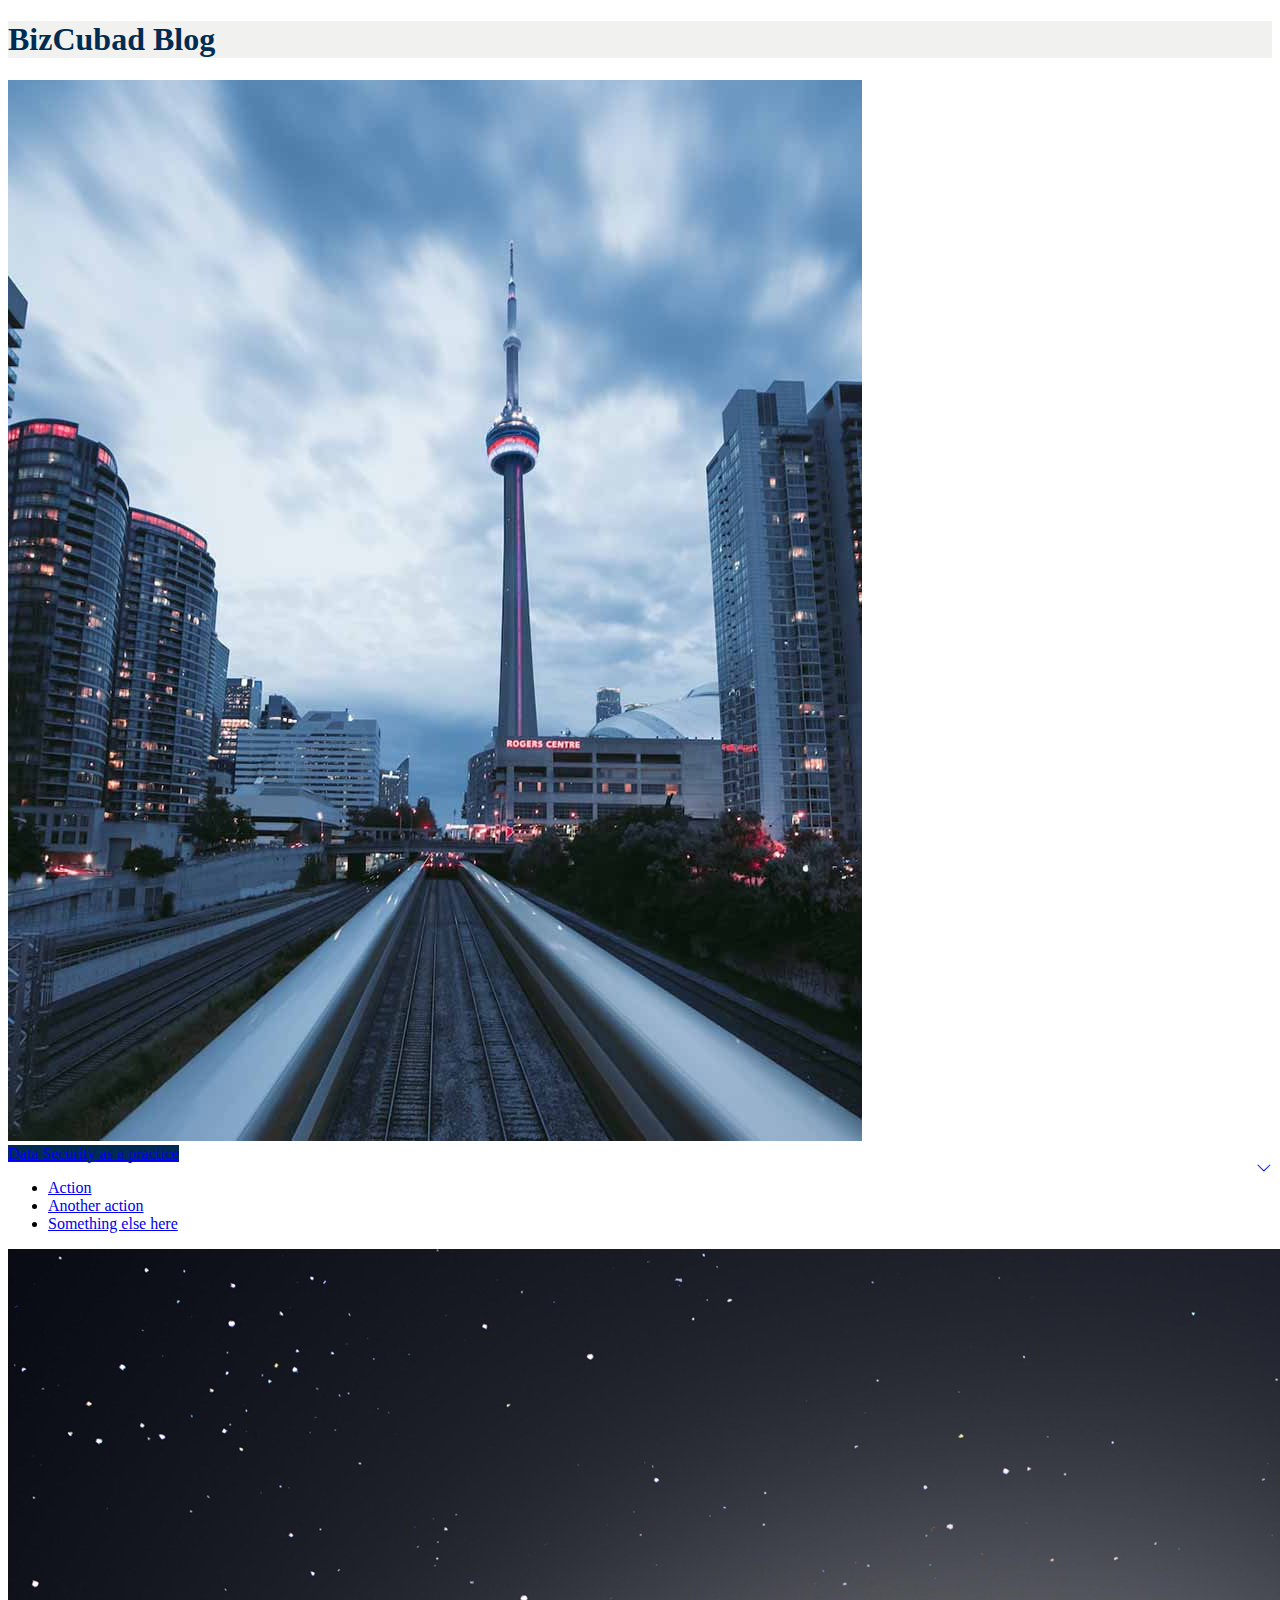
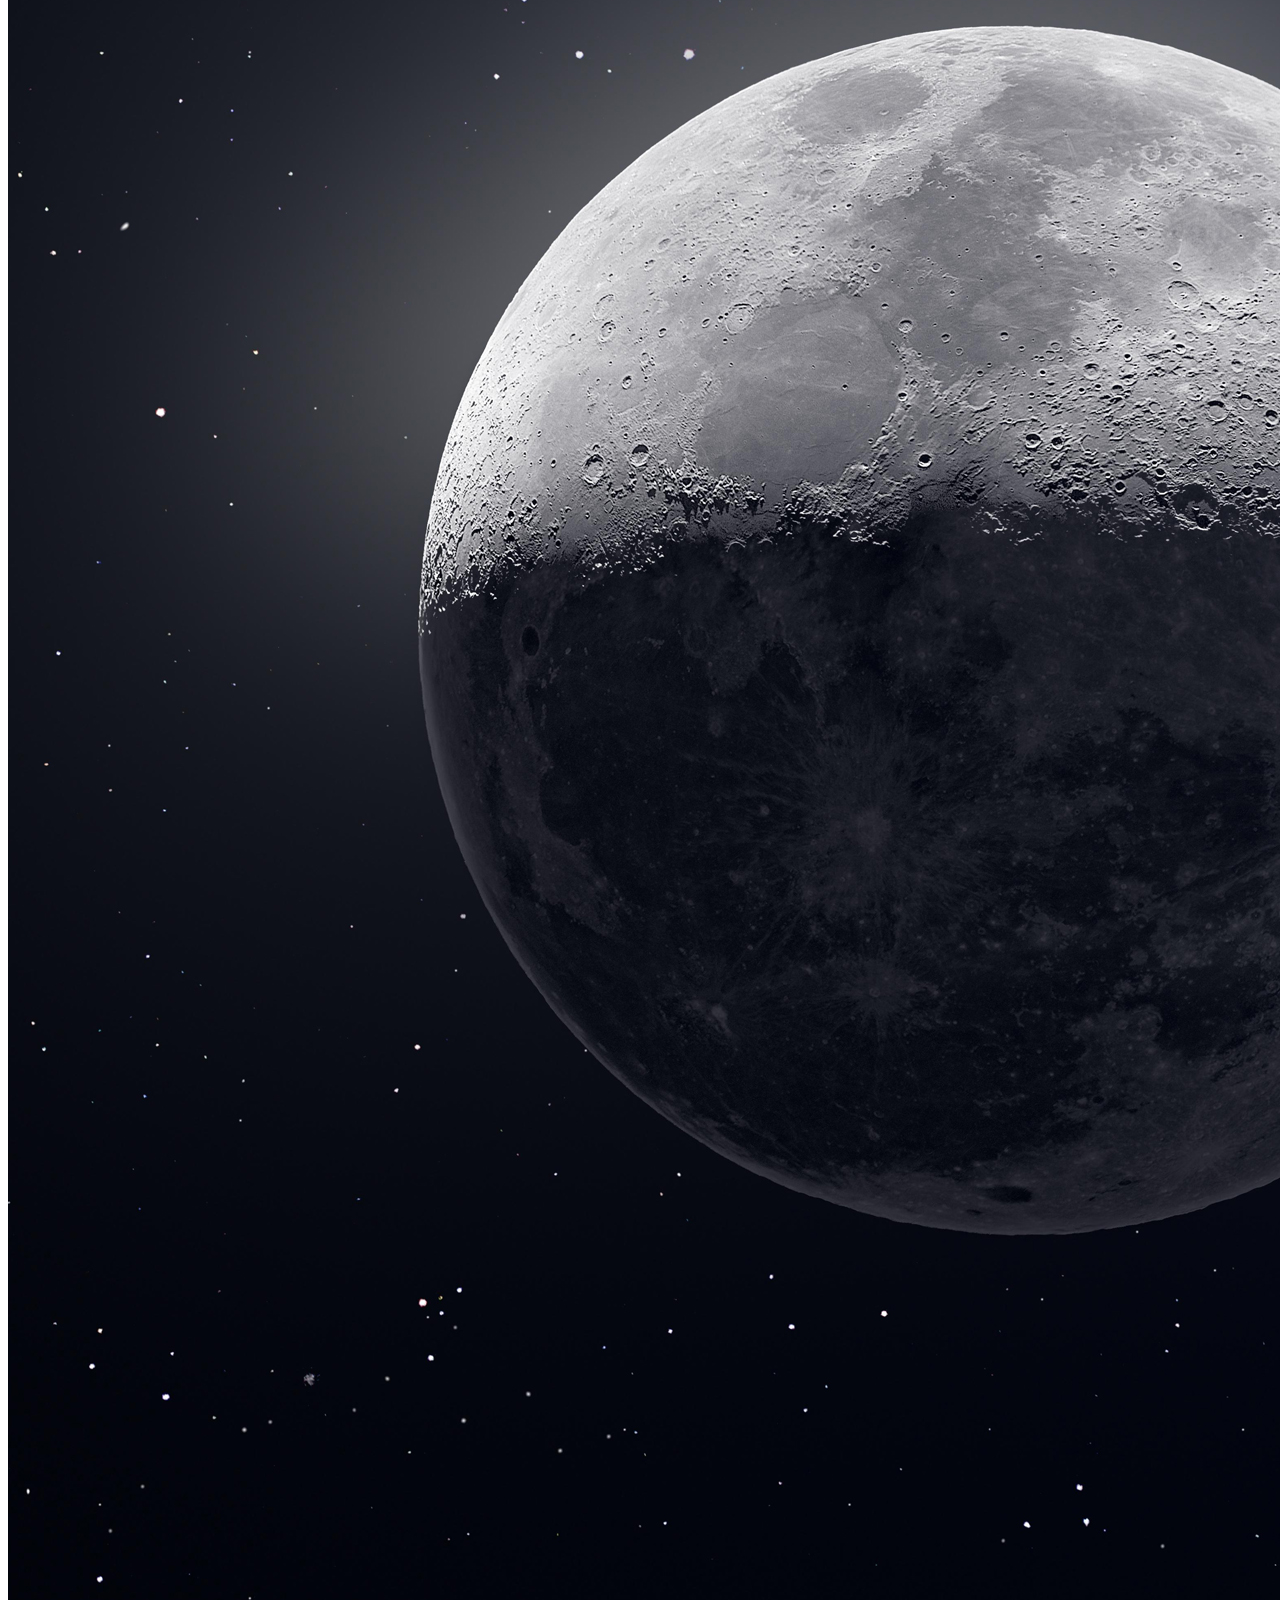
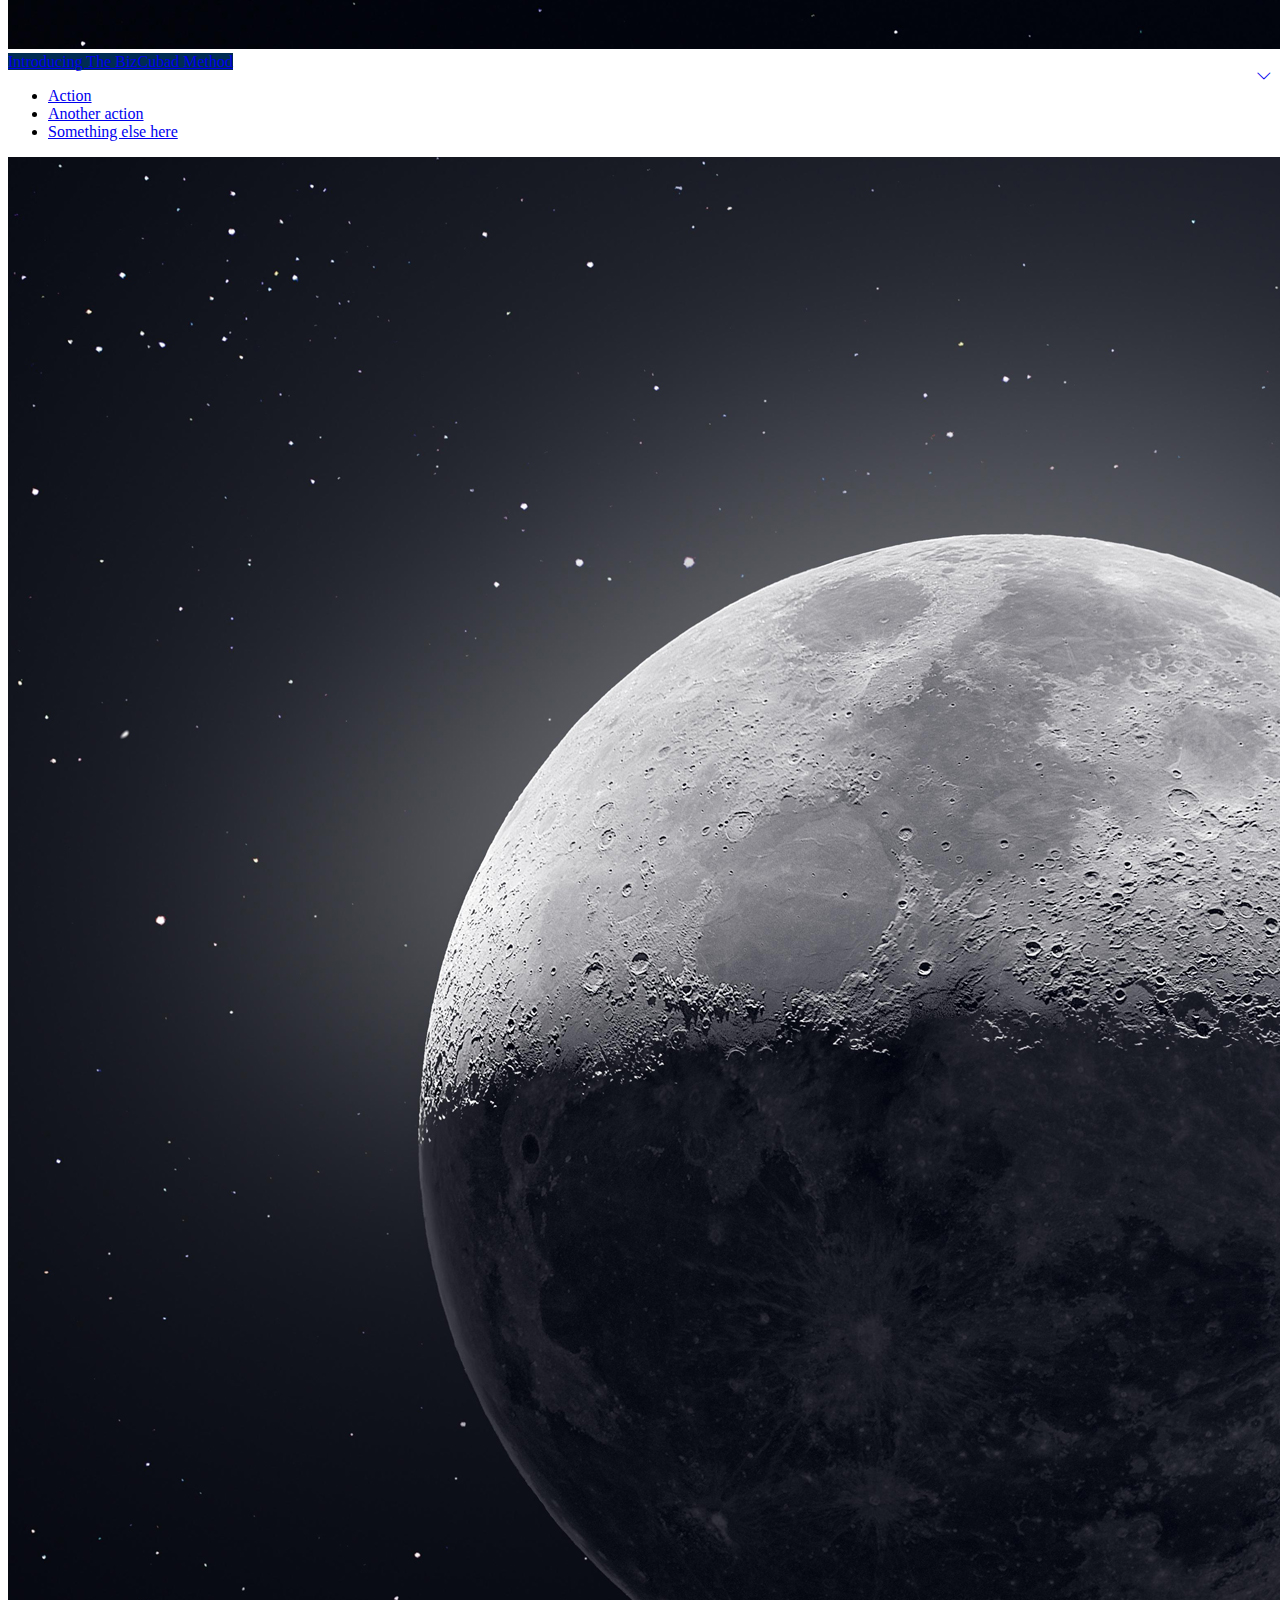
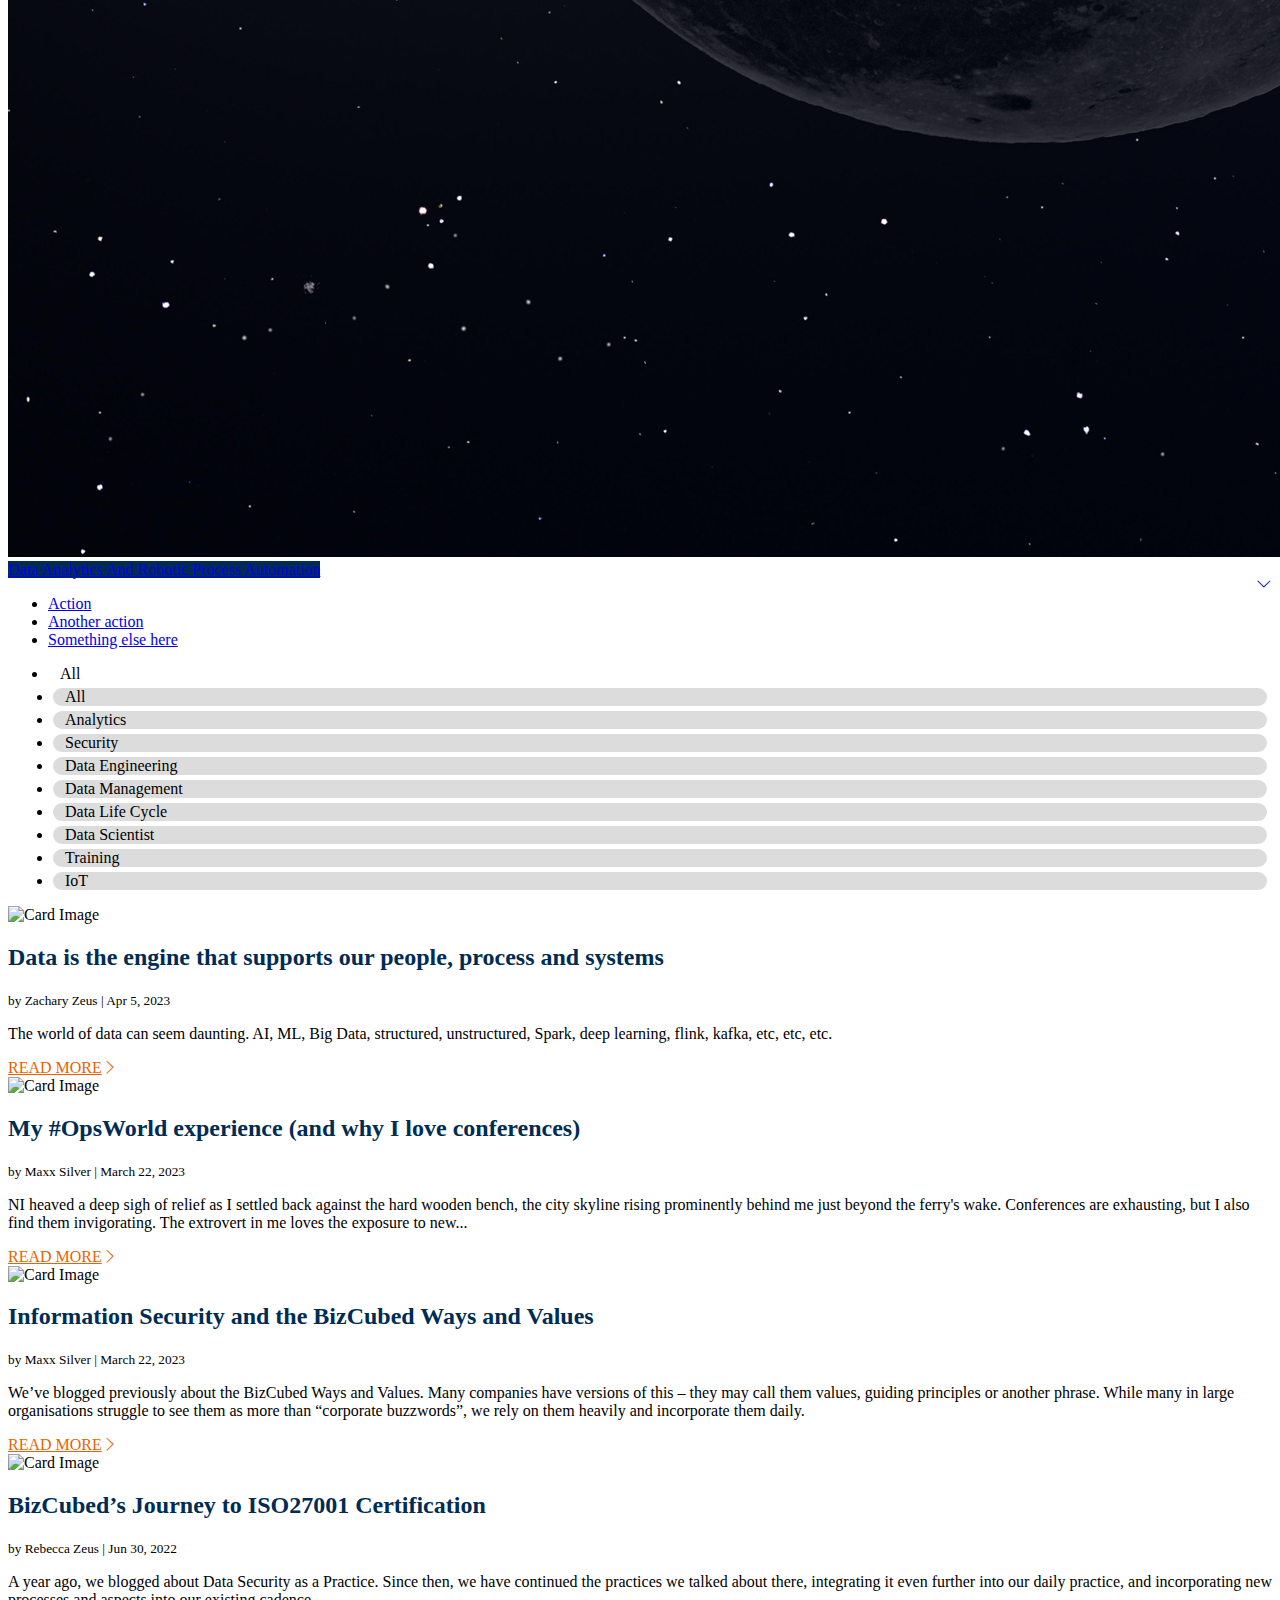
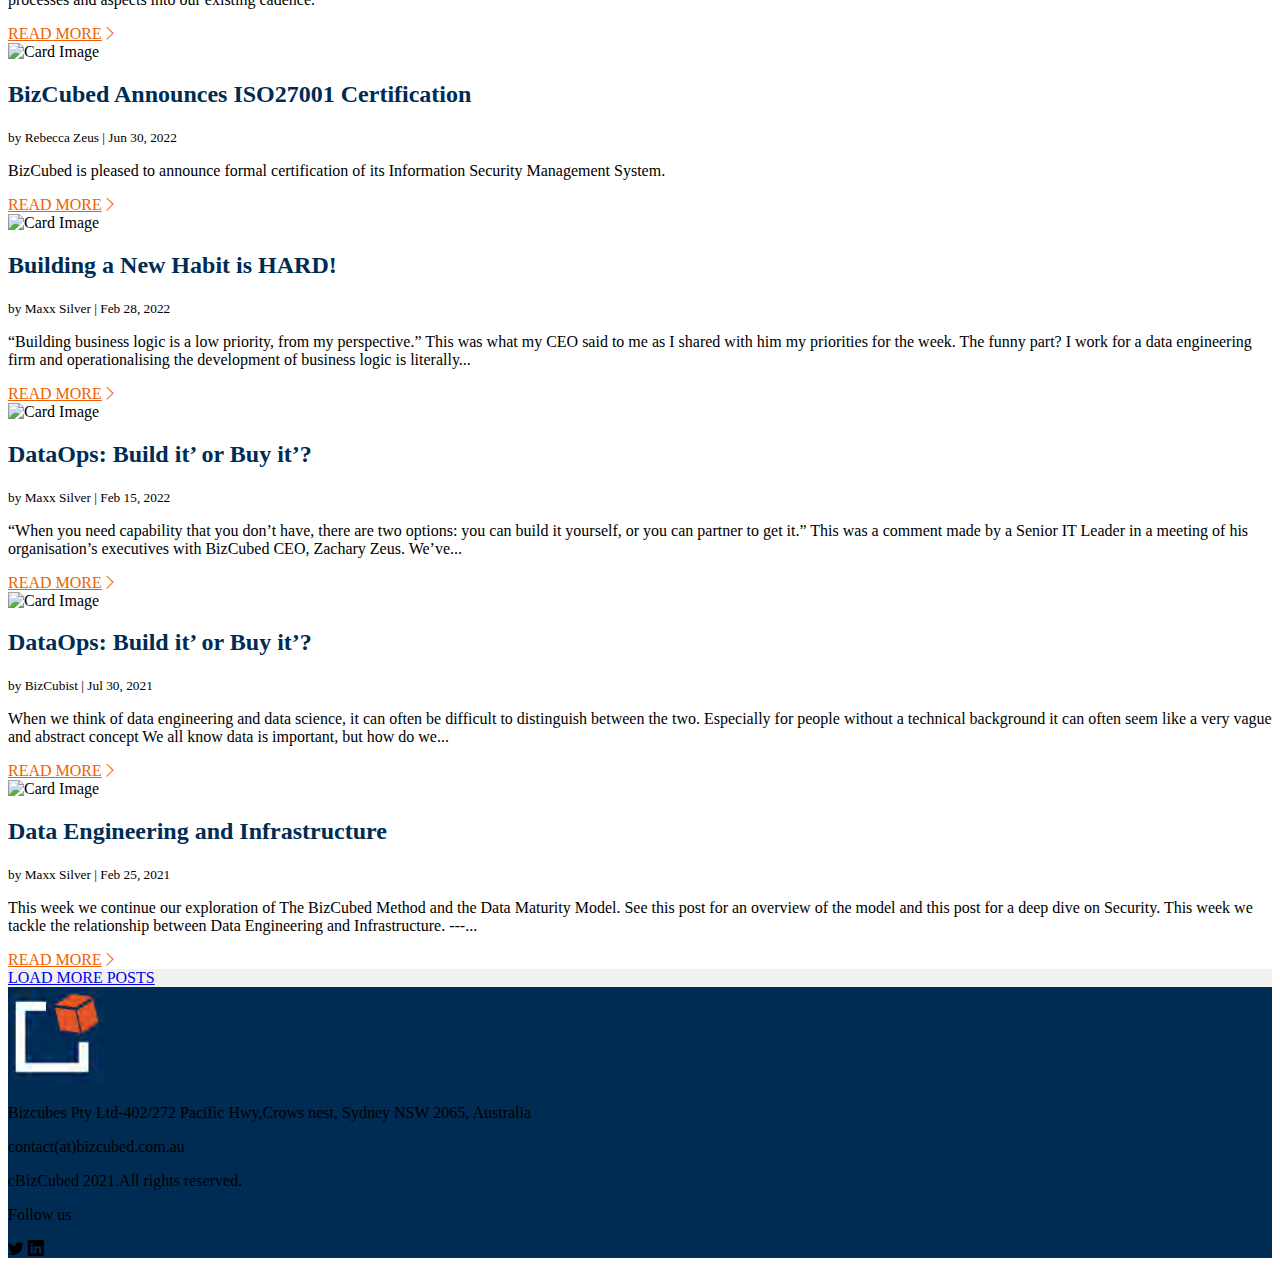
==== index.html @ 632fabb8 "first commit" ====
<!DOCTYPE html>
<html lang="en">
<head>
    <meta charset="UTF-8">
    <meta name="viewport" content="width=device-width, initial-scale=1.0">
    <link href="https://cdn.jsdelivr.net/npm/bootstrap@5.0.2/dist/css/bootstrap.min.css" rel="stylesheet" integrity="sha384-EVSTQN3/azprG1Anm3QDgpJLIm9Nao0Yz1ztcQTwFspd3yD65VohhpuuCOmLASjC" crossorigin="anonymous">
    <link rel="stylesheet" href="https://cdn.jsdelivr.net/npm/bootstrap-icons@1.10.5/font/bootstrap-icons.css">
    <script src="https://cdn.jsdelivr.net/npm/bootstrap@5.0.2/dist/js/bootstrap.bundle.min.js" integrity="sha384-MrcW6ZMFYlzcLA8Nl+NtUVF0sA7MsXsP1UyJoMp4YLEuNSfAP+JcXn/tWtIaxVXM" crossorigin="anonymous"></script>
    <title>Document</title>
    <style>
        /* section-1 */
        .bg-gray {
            background: rgb(241 241 239);
        }

        .nevy-blue {
            background: rgb(0 44 83);
        } 

        .text-nevy-blue {
            color: rgb(0 44 83);
        }
        .btn-orange {
          color: #ef5f00;;
        }
        .dropdown a{
            width: 100%;
            text-align: left;
        }
        .card {
            border: none;
        }
        .card-body {
            flex: 1 1 auto;
            padding: 0rem 0rem;
        }

        
        .dropdown-toggle {
            white-space: normal;
        }
        .dropdown-toggle::after {
            float: right;
            margin-top: 15px;
        }

        .bi-chevron-down::before {
            float: right;
            margin: 15px 0px;
        }

        /* Tabs */

        .nav-item {
          margin: 5px;
          background: gainsboro;
          border-radius: 35px;
        }
       .nav-link {
        color:black;
        padding: 12px;
        text-align: center;
        text-decoration: none;
        font-size: 16px;
        cursor: pointer;
       }
        
    </style>
</head>
<body>

    <!-- section-1 -->

    <section class="bg-gray">
        <div class="container">
            <div class="pt-5 pb-3 text-nevy-blue display-1">
                <h1 class="fw-bold display-2">BizCubad Blog</h1>
            </div>
        </div>
    </section>

    <!-- section-2 -->

    <section>
        <div class="container">
            <div class="row row-cols-1 row-cols-md-2 justify-content-center">
                <div class="col-sm-12 col-md-8 pt-5">
                  <div class="card">
                    <img src="img/3.jpg" class="" alt="...">
                    <div class="card-body">
                        <div class="dropdown">
                            <a class="btn btn-drop nevy-blue nevy-blue rounded-0 text-white p-4 fs-2" href="#" role="button" id="dropdownMenuLink" data-bs-toggle="dropdown" aria-expanded="false">
                                Data Security as a practice
                                <i class="bi bi-chevron-down"></i>
                            </a>
                          
                            <ul class="dropdown-menu" aria-labelledby="dropdownMenuLink">
                              <li><a class="dropdown-item" href="#">Action</a></li>
                              <li><a class="dropdown-item" href="#">Another action</a></li>
                              <li><a class="dropdown-item" href="#">Something else here</a></li>
                            </ul>
                        </div>
                    </div>
                  </div>
                </div>
                <div class="col-md-4 col-sm-10 pt-5">
                  <div class="row d-flex align-items-center">
                    <div class="col">
                        <div class="card">
                          <img src="img/moon_crop.jpg" class="" alt="...">
                          <div class="card-body">
                            <div class="dropdown">
                                <a class="btn btn-drop nevy-blue text-white rounded-0 p-4 fs-2" href="#" role="button" id="dropdownMenuLink" data-bs-toggle="dropdown" aria-expanded="false">
                                    Introducing The BizCubad Method
                                    <i class="bi bi-chevron-down"></i>
                                </a>
                              
                                <ul class="dropdown-menu" aria-labelledby="dropdownMenuLink">
                                  <li><a class="dropdown-item" href="#">Action</a></li>
                                  <li><a class="dropdown-item" href="#">Another action</a></li>
                                  <li><a class="dropdown-item" href="#">Something else here</a></li>
                                </ul>
                            </div>
                          </div>
                        </div>
                      </div>
                  </div>
                  <div class="row pt-4 mt-3">
                    <div class="col">
                        <div class="card">
                          <img src="img/moon_crop.jpg" class="" alt="...">
                          <div class="card-body">
                            <div class="dropdown">
                                <a class="btn btn-drop nevy-blue text-white rounded-0 p-4 fs-2" href="#" role="button" id="dropdownMenuLink" data-bs-toggle="dropdown" aria-expanded="false">
                                    Data Analytics And Robotic Process Automation
                                    <i class="bi bi-chevron-down"></i>
                                </a>
                                
                              
                                <ul class="dropdown-menu" aria-labelledby="dropdownMenuLink">
                                  <li><a class="dropdown-item" href="#">Action</a></li>
                                  <li><a class="dropdown-item" href="#">Another action</a></li>
                                  <li><a class="dropdown-item" href="#">Something else here</a></li>
                                </ul>
                            </div>
                          </div>
                        </div>
                      </div>
                  </div>
                </div>
                
                
              </div>
        </div>
    </section>


    <!-- section-3 Tab-->

    <section>
      <div class="container">
        <div class="tabs my-5 pt-5">
          <ul class="nav nav-pills nav-fill">
            <li>
              <a class="nav-link mt-2 me-5" href="#">All</a>
            </li>
            <li class="nav-item">
              <a class="nav-link" href="#">All</a>
            </li>
            <li class="nav-item">
              <a class="nav-link" href="#">Analytics</a>
            </li>
            <li class="nav-item">
              <a class="nav-link" href="#">Security</a>
            </li>
            <li class="nav-item">
              <a class="nav-link" href="#">Data Engineering</a>
            </li>
            <li class="nav-item">
              <a class="nav-link" href="#">Data Management </a>
            </li>
            <li class="nav-item">
              <a class="nav-link" href="#">Data Life Cycle</a>
            </li>
            <li class="nav-item">
              <a class="nav-link" href="#">Data Scientist</a>
            </li>
            <li class="nav-item">
              <a class="nav-link" href="#">Training</a>
            </li>
            <li class="nav-item">
              <a class="nav-link" href="#">IoT</a>
            </li>
          </ul>
        </div>
      </div>
    </section>

    <!-- section-4 card -->

    <section>
      <div class="container">
        <div class="row">
          <!--ADD CLASSES HERE d-flex align-items-stretch-->
          <div class="col-lg-4 mb-3 d-flex align-items-stretch">
            <div class="card">
              <img src="https://i.postimg.cc/28PqLLQC/dotonburi-canal-osaka-japan-700.jpg" class="pt-3" alt="Card Image">
              <div class="card-body py-4 d-flex flex-column">
                <h2 class="card-title text-nevy-blue">Data is the engine that supports our people, process and systems</h2>
                <p class="card-text"><small class="text-muted">by Zachary Zeus | Apr 5, 2023</small></p>
                <p class="card-text mb-4">The world of data can seem daunting. AI, ML, Big Data, 
                  structured, unstructured, Spark, deep learning, flink, 
                  kafka, etc, etc, etc.</p>
                <a href="#" class="btn btn-orange align-self-start">READ MORE<i class="bi bi-chevron-right"></i></a>
              </div>
            </div>
          </div>
          <!--ADD CLASSES HERE d-flex align-items-stretch-->
          <div class="col-lg-4 mb-3 d-flex align-items-stretch">
            <div class="card">
              <img src="https://i.postimg.cc/4xVY64PV/porto-timoni-double-beach-corfu-greece-700.jpg" class="pt-3"s alt="Card Image">
              <div class="card-body py-4 d-flex flex-column">
                <h2 class="card-title text-nevy-blue">My #OpsWorld experience (and why I love conferences)</h2>
                <p class="card-text"><small class="text-muted">by Maxx Silver | March 22, 2023</small></p>
                <p class="card-text mb-4">NI heaved a deep sigh of relief as I settled back against 
                  the hard wooden bench, the city skyline rising 
                  prominently behind me just beyond the ferry's wake. 
                  Conferences are exhausting, but I also find them 
                  invigorating. The extrovert in me loves the exposure to 
                  new...</p>
                <a href="#" class="btn btn-orange align-self-start">READ MORE<i class="bi bi-chevron-right"></i></a>
              </div>
            </div>
          </div>
          <!--ADD CLASSES HERE d-flex align-items-stretch-->
          <div class="col-lg-4 mb-3 d-flex align-items-stretch">
            <div class="card">
              <img src="https://i.postimg.cc/TYyLPJWk/tritons-fountain-valletta-malta-700.jpg" class="pt-3" alt="Card Image">
              <div class="card-body py-4 d-flex flex-column">
                <h2 class="card-title text-nevy-blue">Information Security and the BizCubed Ways and Values</h2>
                <p class="card-text"><small class="text-muted">by Maxx Silver | March 22, 2023</small></p>
                <p class="card-text mb-4">We’ve blogged previously about the BizCubed Ways 
                  and Values. Many companies have versions of this – 
                  they may call them values, guiding principles or 
                  another phrase. While many in large organisations 
                  struggle to see them as more than “corporate 
                  buzzwords”, we rely on them heavily and incorporate 
                  them daily.</p>
                <a href="#" class="btn btn-orange align-self-start">READ MORE<i class="bi bi-chevron-right"></i></a>
              </div>
            </div>
          </div>
        </div>

        <div class="row">
          <!--ADD CLASSES HERE d-flex align-items-stretch-->
          <div class="col-lg-4 mb-3 d-flex align-items-stretch">
            <div class="card">
              <img src="https://i.postimg.cc/28PqLLQC/dotonburi-canal-osaka-japan-700.jpg" class="pt-3" alt="Card Image">
              <div class="card-body py-4 d-flex flex-column">
                <h2 class="card-title text-nevy-blue">BizCubed’s Journey to ISO27001 Certification</h2>
                <p class="card-text"><small class="text-muted">by Rebecca Zeus | Jun 30, 2022</small></p>
                <p class="card-text mb-4">A year ago, we blogged about Data Security as a 
                  Practice. Since then, we have continued the practices 
                  we talked about there, integrating it even further into 
                  our daily practice, and incorporating new processes 
                  and aspects into our existing cadence.</p>
                <a href="#" class="btn btn-orange align-self-start">READ MORE<i class="bi bi-chevron-right"></i></a>
              </div>
            </div>
          </div>
          <!--ADD CLASSES HERE d-flex align-items-stretch-->
          <div class="col-lg-4 mb-3 d-flex align-items-stretch">
            <div class="card">
              <img src="https://i.postimg.cc/4xVY64PV/porto-timoni-double-beach-corfu-greece-700.jpg" class="pt-3" alt="Card Image">
              <div class="card-body py-4 d-flex flex-column">
                <h2 class="card-title text-nevy-blue">BizCubed Announces ISO27001 Certification</h2>
                <p class="card-text"><small class="text-muted">by Rebecca Zeus | Jun 30, 2022</small></p>
                <p class="card-text mb-4">BizCubed is pleased to announce formal certification of its 
                  Information Security Management System.</p>
                <a href="#" class="btn btn-orange align-self-start">READ MORE<i class="bi bi-chevron-right"></i></a>
              </div>
            </div>
          </div>
          <!--ADD CLASSES HERE d-flex align-items-stretch-->
          <div class="col-lg-4 mb-3 d-flex align-items-stretch">
            <div class="card">
              <img src="https://i.postimg.cc/TYyLPJWk/tritons-fountain-valletta-malta-700.jpg" class="pt-3" alt="Card Image">
              <div class="card-body py-4 d-flex flex-column">
                <h2 class="card-title text-nevy-blue">Building a New Habit is HARD!</h2>
                <p class="card-text"><small class="text-muted">by Maxx Silver | Feb 28, 2022</small></p>
                <p class="card-text mb-4">“Building business logic is a low priority, from my 
                  perspective.” This was what my CEO said to me as I 
                  shared with him my priorities for the week. The funny 
                  part? I work for a data engineering firm and 
                  operationalising the development of business logic is 
                  literally...</p>
                <a href="#" class="btn btn-orange align-self-start">READ MORE<i class="bi bi-chevron-right"></i></a>
              </div>
            </div>
          </div>
        </div>

        <div class="row">
          <!--ADD CLASSES HERE d-flex align-items-stretch-->
          <div class="col-lg-4 mb-3 d-flex align-items-stretch">
            <div class="card">
              <img src="https://i.postimg.cc/28PqLLQC/dotonburi-canal-osaka-japan-700.jpg" class="pt-3" alt="Card Image">
              <div class="card-body py-4 d-flex flex-column">
                <h2 class="card-title text-nevy-blue">DataOps: Build it’ or Buy it’?</h2>
                <p class="card-text"><small class="text-muted">by Maxx Silver | Feb 15, 2022</small></p>
                <p class="card-text mb-4">“When you need capability that you don’t have, there 
                  are two options: you can build it yourself, or you can 
                  partner to get it.” This was a comment made by a 
                  Senior IT Leader in a meeting of his organisation’s 
                  executives with BizCubed CEO, Zachary Zeus. We’ve...</p>
                <a href="#" class="btn btn-orange align-self-start">READ MORE<i class="bi bi-chevron-right"></i></a>
              </div>
            </div>
          </div>
          <!--ADD CLASSES HERE d-flex align-items-stretch-->
          <div class="col-lg-4 mb-3 d-flex align-items-stretch">
            <div class="card">
              <img src="https://i.postimg.cc/4xVY64PV/porto-timoni-double-beach-corfu-greece-700.jpg" class="pt-3" alt="Card Image">
              <div class="card-body py-4 d-flex flex-column">
                <h2 class="card-title text-nevy-blue">DataOps: Build it’ or Buy it’?</h2>
                <p class="card-text"><small class="text-muted">by BizCubist | Jul 30, 2021</small></p>
                <p class="card-text mb-4">When we think of data engineering and data science, it 
                  can often be difficult to distinguish between the two. 
                  Especially for people without a technical background it 
                  can often seem like a very vague and abstract concept We 
                  all know data is important, but how do we...</p>
                <a href="#" class="btn btn-orange align-self-start">READ MORE<i class="bi bi-chevron-right"></i></a>
              </div>
            </div>
          </div>
          <!--ADD CLASSES HERE d-flex align-items-stretch-->
          <div class="col-lg-4 mb-3 d-flex align-items-stretch">
            <div class="card">
              <img src="https://i.postimg.cc/TYyLPJWk/tritons-fountain-valletta-malta-700.jpg" class="pt-3" alt="Card Image">
              <div class="card-body py-4 d-flex flex-column">
                <h2 class="card-title text-nevy-blue">Data Engineering and Infrastructure</h2>
                <p class="card-text"><small class="text-muted">by Maxx Silver | Feb 25, 2021</small></p>
                <p class="card-text mb-4">This week we continue our exploration of The BizCubed 
                  Method and the Data Maturity Model. See this post for an 
                  overview of the model and this post for a deep dive on 
                  Security. This week we tackle the relationship between 
                  Data Engineering and Infrastructure. ---...</p>
                <a href="#" class="btn btn-orange align-self-start">READ MORE<i class="bi bi-chevron-right"></i></a>
              </div>
            </div>
          </div>
        </div>

      </div>
    </section>


    <!-- section-5 -->

    <section>
      <div class="container text-center bg-gray py-3 my-5">
        <a href="btn" class="h2 text-secondary text-decoration-none">LOAD MORE POSTS</a>
      </div>
    </section>
    

    <!-- section-footer -->

    <section class="footer nevy-blue text-white">
      <div class="container">
        <div class="row d-flex align-items-center py-5">
          <div class="col-sm-2">
            <img src="img/footer.png" alt="">
          </div>
          <div class="col-sm-12 col-md-8 d-block justify-content-center py-5">
            <p>Bizcubes Pty Ltd-402/272 Pacific Hwy,Crows nest, Sydney NSW 2065, Australia</p>
            <p>contact(at)bizcubed.com.au</p>
            <p>cBizCubed 2021.All rights reserved.</p>
          </div>
          <div class="col-sm-2 d-block justify-content-center text-center">
            <p>Follow us</p>
            <i class="bi bi-twitter h1 p-2"></i>
            <i class="bi bi-linkedin h1 p-2"></i>
          </div>
        </div>
      </div>
    </section>
</body>
</html>
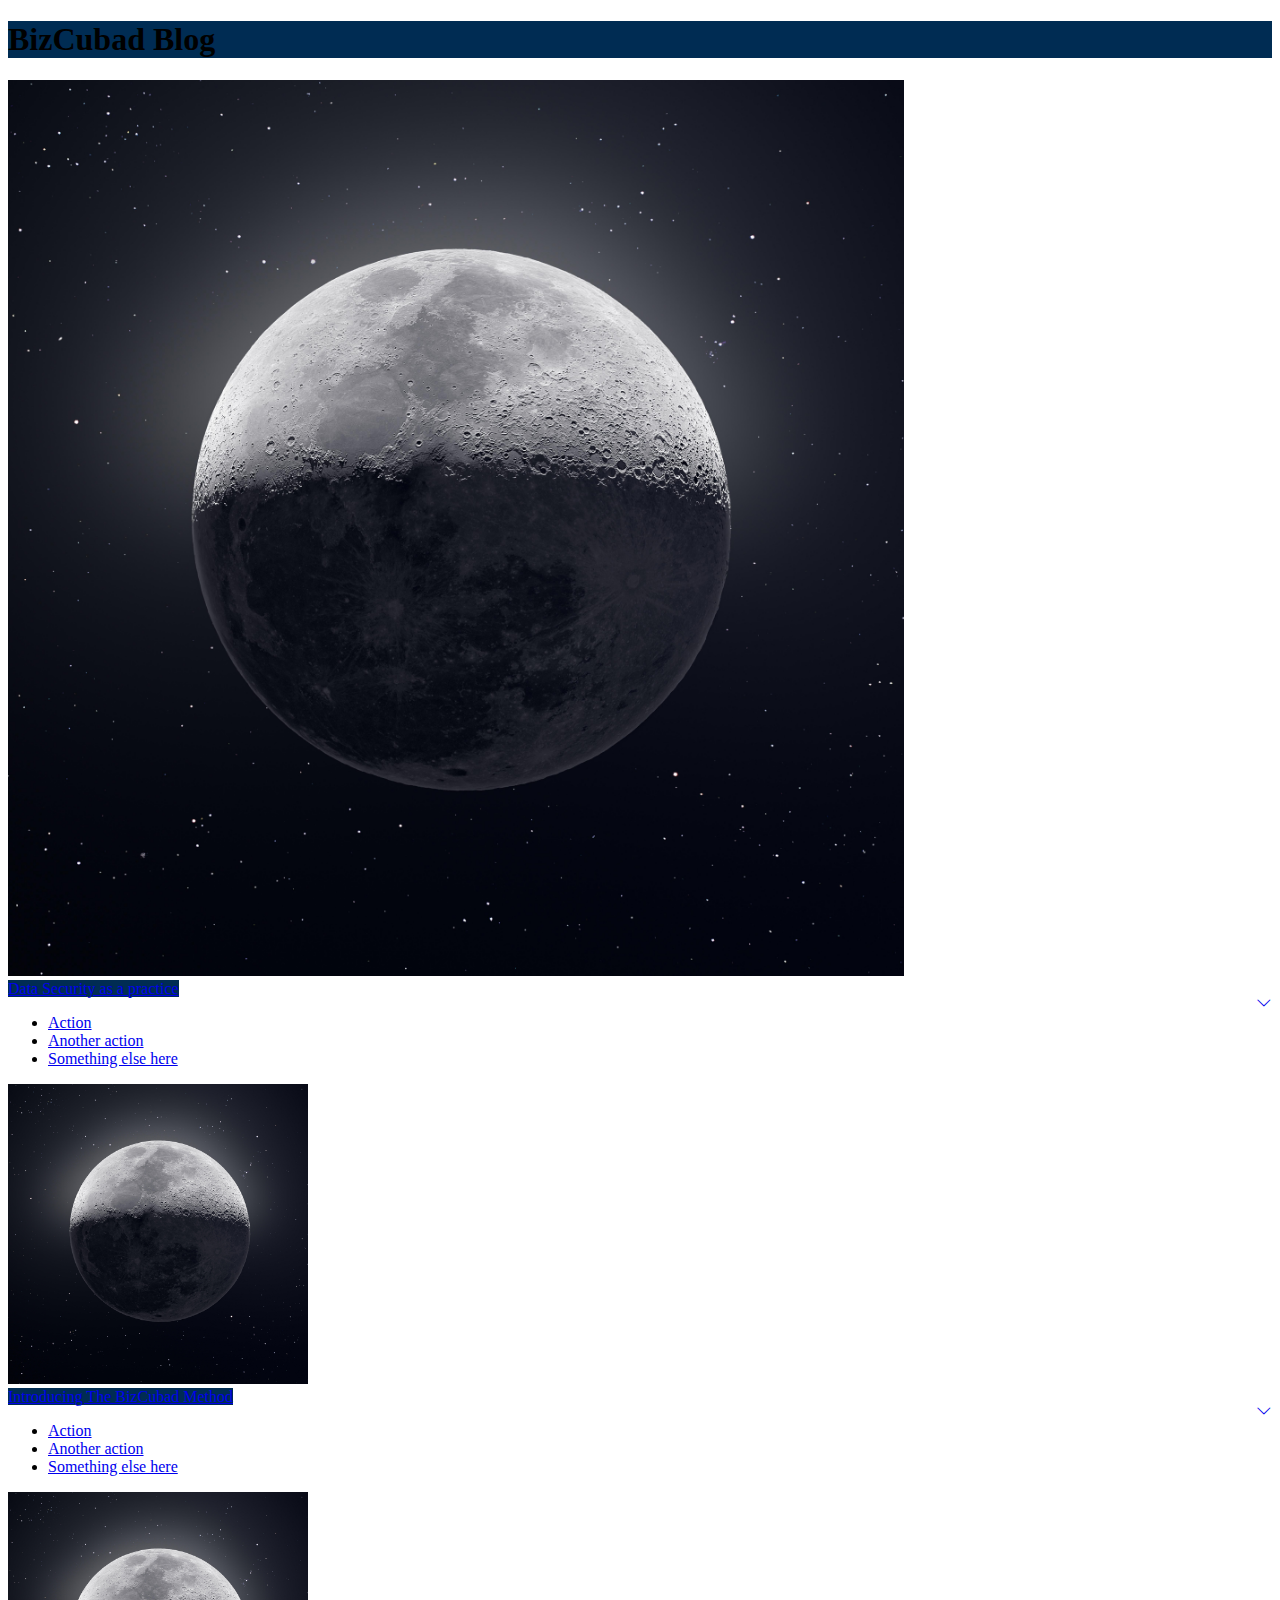
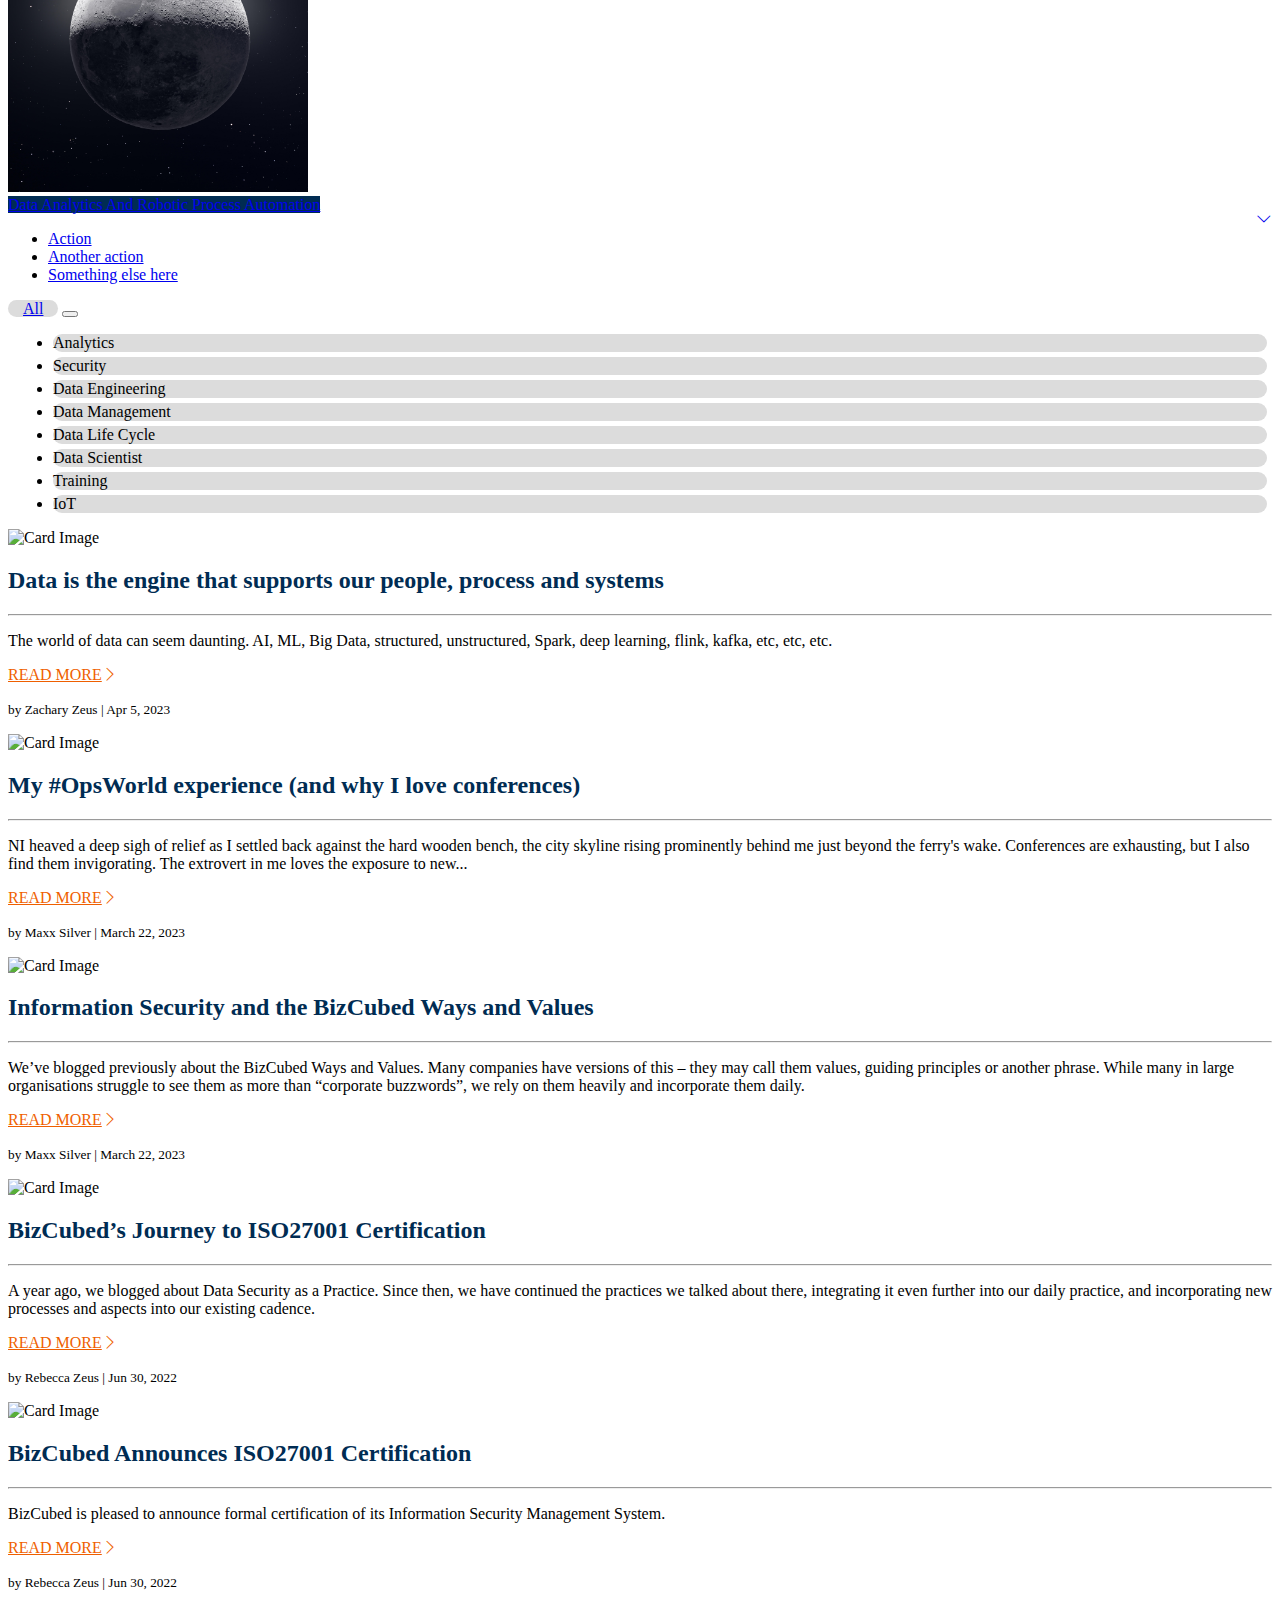
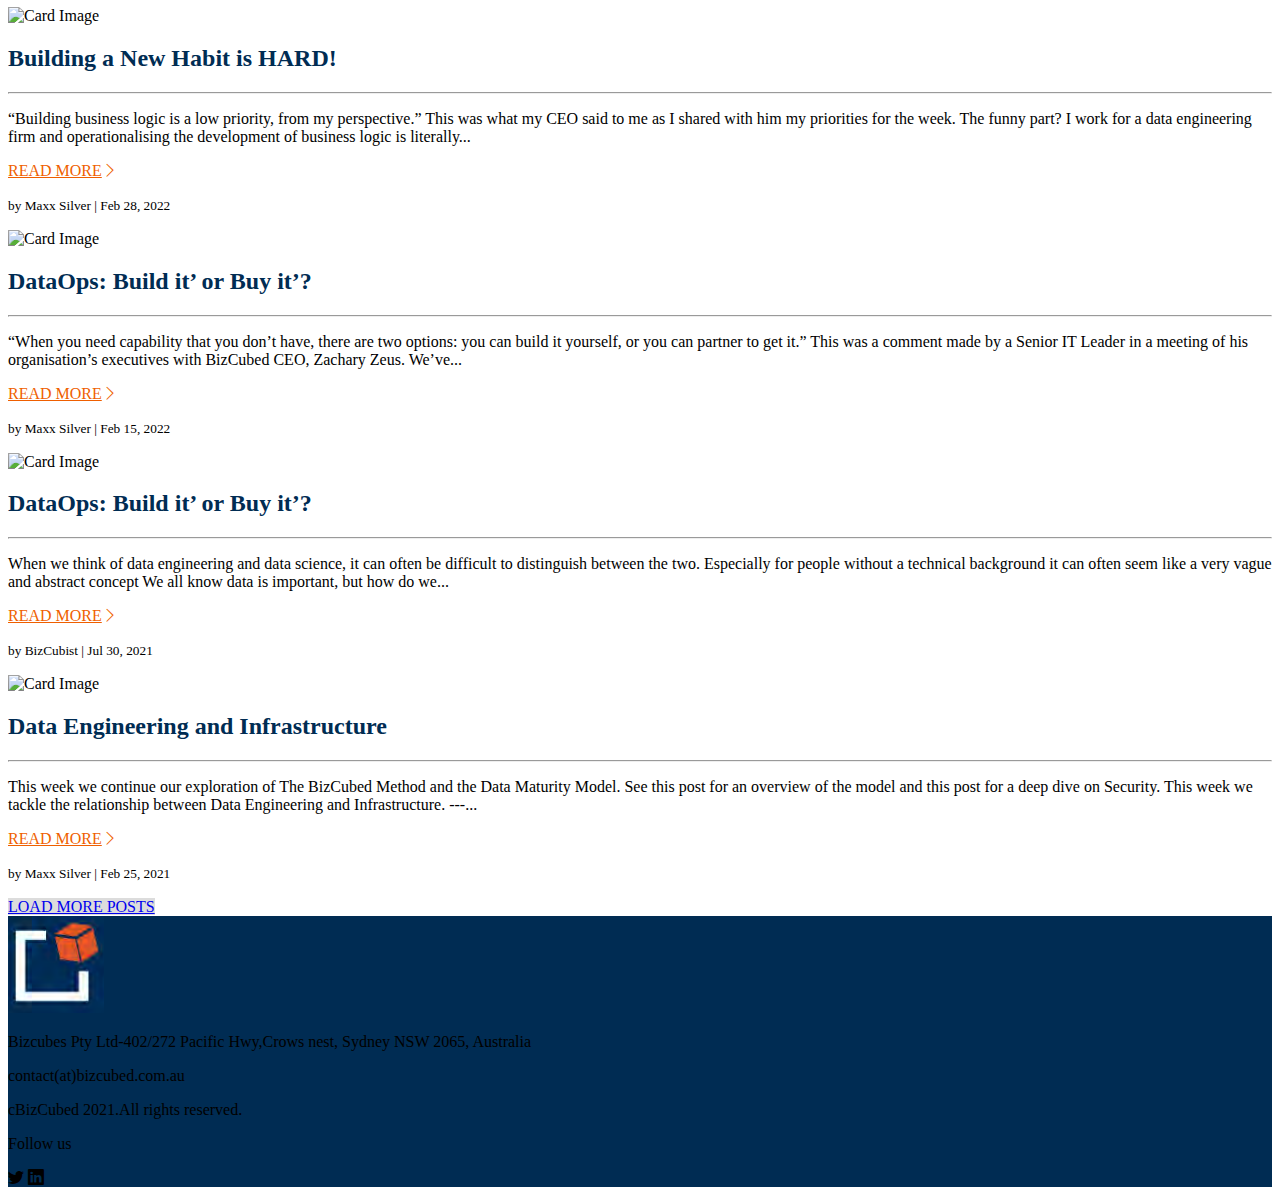
==== commit 8f7e9de5: "tab style changes" ====
--- a/index.html
+++ b/index.html
@@ -10,7 +10,7 @@
     <style>
         /* section-1 */
         .bg-gray {
-            background: rgb(241 241 239);
+            background: gainsboro;
         }
 
         .nevy-blue {
@@ -23,73 +23,102 @@
         .btn-orange {
           color: #ef5f00;;
         }
-        .dropdown a{
-            width: 100%;
-            text-align: left;
-        }
-        .card {
-            border: none;
+
+        .img-height {
+          height: 896px;
+          object-fit: cover;
+        }
+        .img-size {
+          height: 300px;
+          object-fit: cover;
         }
         .card-body {
             flex: 1 1 auto;
             padding: 0rem 0rem;
         }
 
-        
-        .dropdown-toggle {
-            white-space: normal;
-        }
-        .dropdown-toggle::after {
-            float: right;
-            margin-top: 15px;
-        }
-
         .bi-chevron-down::before {
             float: right;
             margin: 15px 0px;
         }
 
         /* Tabs */
-
+        .navbar-brand {
+          padding-left: 15px;
+          padding-right: 15px;
+          border-radius: 25px;
+        }
         .nav-item {
-          margin: 5px;
-          background: gainsboro;
-          border-radius: 35px;
+            margin: 5px;
+            background: gainsboro;
+            border-radius: 35px;
         }
        .nav-link {
         color:black;
-        padding: 12px;
         text-align: center;
         text-decoration: none;
         font-size: 16px;
         cursor: pointer;
        }
+       @media (max-width: 992px) {
+        /* section-1 */
+        .img-height {
+            height: 392px!important;
+            object-fit: cover;
+        }
+        .navbar .container {
+          background: gainsboro;
+          padding: 0px;
+        }
+        .navbar-collapse {
+          border-top: 20px solid white;
+        }
+        /* .navbar-nav {
+          background: gray;
+        } */
+        .navbar a{
+          padding: 6px 20px;
+        }
+        .navbar-toggler {
+          margin:10px;
+        }
+        .nav-fill .nav-item, .nav-fill>.nav-link {
+            flex: 1 1 auto;
+            text-align: center;
+            margin: 2px 0px;
+        }
+        .footer .row {
+          justify-content: center;
+          text-align: center;
+        }
+       }
+      
         
     </style>
 </head>
 <body>
 
-    <!-- section-1 -->
-
-    <section class="bg-gray">
+    <!-- section-1 heading -->
+
+    <section class="nevy-blue">
         <div class="container">
-            <div class="pt-5 pb-3 text-nevy-blue display-1">
+            <div class="pt-5 pb-3 text-white display-2">
                 <h1 class="fw-bold display-2">BizCubad Blog</h1>
             </div>
         </div>
     </section>
 
-    <!-- section-2 -->
+    <!-- section-2 cards -->
 
     <section>
-        <div class="container">
+        <div class="container pb-5">
             <div class="row row-cols-1 row-cols-md-2 justify-content-center">
-                <div class="col-sm-12 col-md-8 pt-5">
-                  <div class="card">
-                    <img src="img/3.jpg" class="" alt="...">
+                <div class="col-md-12 col-lg-8 pt-5">
+                  <div class="card border-0">
+                    <img src="img/moon_crop.jpg" class="img-height" alt="...">
                     <div class="card-body">
                         <div class="dropdown">
-                            <a class="btn btn-drop nevy-blue nevy-blue rounded-0 text-white p-4 fs-2" href="#" role="button" id="dropdownMenuLink" data-bs-toggle="dropdown" aria-expanded="false">
+                            <a class="btn btn-drop nevy-blue nevy-blue rounded-0 text-start text-white p-4 fs-2 w-100" href="#" role="button" id="dropdownMenuLink" data-bs-toggle="dropdown" aria-expanded="false">
                                 Data Security as a practice
                                 <i class="bi bi-chevron-down"></i>
                             </a>
@@ -103,14 +132,14 @@
                     </div>
                   </div>
                 </div>
-                <div class="col-md-4 col-sm-10 pt-5">
+                <div class="col-md-12 col-lg-4 pt-5">
                   <div class="row d-flex align-items-center">
                     <div class="col">
-                        <div class="card">
-                          <img src="img/moon_crop.jpg" class="" alt="...">
+                        <div class="card border-0">
+                          <img src="img/moon_crop.jpg" class="img-size" alt="...">
                           <div class="card-body">
                             <div class="dropdown">
-                                <a class="btn btn-drop nevy-blue text-white rounded-0 p-4 fs-2" href="#" role="button" id="dropdownMenuLink" data-bs-toggle="dropdown" aria-expanded="false">
+                                <a class="btn btn-drop nevy-blue text-white text-start rounded-0 p-4 fs-2 w-100" href="#" role="button" id="dropdownMenuLink" data-bs-toggle="dropdown" aria-expanded="false">
                                     Introducing The BizCubad Method
                                     <i class="bi bi-chevron-down"></i>
                                 </a>
@@ -127,11 +156,11 @@
                   </div>
                   <div class="row pt-4 mt-3">
                     <div class="col">
-                        <div class="card">
-                          <img src="img/moon_crop.jpg" class="" alt="...">
+                        <div class="card border-0">
+                          <img src="img/moon_crop.jpg" class="img-size" alt="...">
                           <div class="card-body">
                             <div class="dropdown">
-                                <a class="btn btn-drop nevy-blue text-white rounded-0 p-4 fs-2" href="#" role="button" id="dropdownMenuLink" data-bs-toggle="dropdown" aria-expanded="false">
+                                <a class="btn btn-drop nevy-blue text-white text-start rounded-0 p-4 fs-2 w-100" href="#" role="button" id="dropdownMenuLink" data-bs-toggle="dropdown" aria-expanded="false">
                                     Data Analytics And Robotic Process Automation
                                     <i class="bi bi-chevron-down"></i>
                                 </a>
@@ -155,98 +184,98 @@
     </section>
 
 
-    <!-- section-3 Tab-->
+    <!-- section-3 Tabs-->
 
     <section>
-      <div class="container">
-        <div class="tabs my-5 pt-5">
-          <ul class="nav nav-pills nav-fill">
-            <li>
-              <a class="nav-link mt-2 me-5" href="#">All</a>
-            </li>
-            <li class="nav-item">
-              <a class="nav-link" href="#">All</a>
-            </li>
-            <li class="nav-item">
-              <a class="nav-link" href="#">Analytics</a>
-            </li>
-            <li class="nav-item">
-              <a class="nav-link" href="#">Security</a>
-            </li>
-            <li class="nav-item">
-              <a class="nav-link" href="#">Data Engineering</a>
-            </li>
-            <li class="nav-item">
-              <a class="nav-link" href="#">Data Management </a>
-            </li>
-            <li class="nav-item">
-              <a class="nav-link" href="#">Data Life Cycle</a>
-            </li>
-            <li class="nav-item">
-              <a class="nav-link" href="#">Data Scientist</a>
-            </li>
-            <li class="nav-item">
-              <a class="nav-link" href="#">Training</a>
-            </li>
-            <li class="nav-item">
-              <a class="nav-link" href="#">IoT</a>
-            </li>
-          </ul>
-        </div>
-      </div>
-    </section>
-
-    <!-- section-4 card -->
+      <nav class="navbar navbar-expand-lg navbar-light">
+        <div class="container mt-5 border-dark border-bottom-5 ">
+          <a class="navbar-brand bg-gray" href="#">All</a>
+          <button class="navbar-toggler" type="button" data-bs-toggle="collapse" data-bs-target="#navbarSupportedContent" aria-controls="navbarSupportedContent" aria-expanded="false" aria-label="Toggle navigation">
+            <span class="navbar-toggler-icon"></span>
+          </button>
+          <div class="collapse navbar-collapse" id="navbarSupportedContent">
+            <ul class="navbar-nav me-auto mb-2 mb-lg-0 w-100 nav-pills nav-fill">
+              <li class="nav-item bg-gray rounded-pill">
+                <a class="nav-link text-dark" href="#">Analytics</a>
+              </li>
+              <li class="nav-item bg-gray rounded-pill">
+                <a class="nav-link text-dark" href="#">Security</a>
+              </li>
+              <li class="nav-item bg-gray rounded-pill">
+                <a class="nav-link text-dark" href="#">Data Engineering</a>
+              </li>
+              <li class="nav-item bg-gray rounded-pill">
+                <a class="nav-link text-dark" href="#">Data Management </a>
+              </li>
+              <li class="nav-item bg-gray rounded-pill">
+                <a class="nav-link text-dark" href="#">Data Life Cycle</a>
+              </li>
+              <li class="nav-item bg-gray rounded-pill">
+                <a class="nav-link text-dark" href="#">Data Scientist</a>
+              </li>
+              <li class="nav-item bg-gray rounded-pill">
+                <a class="nav-link text-dark" href="#">Training</a>
+              </li>
+              <li class="nav-item bg-gray rounded-pill">
+                <a class="nav-link text-dark" href="#">IoT</a>
+              </li>
+            </ul>
+          </div>
+        </div>
+      </nav>
+    </section>
+
+    <!-- section-4 cards -->
 
     <section>
       <div class="container">
         <div class="row">
           <!--ADD CLASSES HERE d-flex align-items-stretch-->
           <div class="col-lg-4 mb-3 d-flex align-items-stretch">
-            <div class="card">
-              <img src="https://i.postimg.cc/28PqLLQC/dotonburi-canal-osaka-japan-700.jpg" class="pt-3" alt="Card Image">
-              <div class="card-body py-4 d-flex flex-column">
-                <h2 class="card-title text-nevy-blue">Data is the engine that supports our people, process and systems</h2>
-                <p class="card-text"><small class="text-muted">by Zachary Zeus | Apr 5, 2023</small></p>
-                <p class="card-text mb-4">The world of data can seem daunting. AI, ML, Big Data, 
+            <div class="card border-0 pt-3">
+              <img src="https://i.postimg.cc/28PqLLQC/dotonburi-canal-osaka-japan-700.jpg" class="" alt="Card Image">
+              <div class="card-body p-4 d-flex flex-column">
+                <h2 class="card-title text-nevy-blue">Data is the engine that supports our people, process and systems</h2><hr>
+                <p class="card-text">The world of data can seem daunting. AI, ML, Big Data, 
                   structured, unstructured, Spark, deep learning, flink, 
                   kafka, etc, etc, etc.</p>
-                <a href="#" class="btn btn-orange align-self-start">READ MORE<i class="bi bi-chevron-right"></i></a>
-              </div>
-            </div>
-          </div>
-          <!--ADD CLASSES HERE d-flex align-items-stretch-->
-          <div class="col-lg-4 mb-3 d-flex align-items-stretch">
-            <div class="card">
-              <img src="https://i.postimg.cc/4xVY64PV/porto-timoni-double-beach-corfu-greece-700.jpg" class="pt-3"s alt="Card Image">
-              <div class="card-body py-4 d-flex flex-column">
-                <h2 class="card-title text-nevy-blue">My #OpsWorld experience (and why I love conferences)</h2>
-                <p class="card-text"><small class="text-muted">by Maxx Silver | March 22, 2023</small></p>
-                <p class="card-text mb-4">NI heaved a deep sigh of relief as I settled back against 
+                <a href="#" class="btn btn-orange align-self-start fw-bold mb-4">READ MORE<i class="bi bi-chevron-right"></i></a>
+                <p class="card-text"><small class="text-muted">by Zachary Zeus | Apr 5, 2023</small></p>
+              </div>
+            </div>
+          </div>
+          <!--ADD CLASSES HERE d-flex align-items-stretch-->
+          <div class="col-lg-4 mb-3 d-flex align-items-stretch">
+            <div class="card border-0 pt-3">
+              <img src="https://i.postimg.cc/4xVY64PV/porto-timoni-double-beach-corfu-greece-700.jpg" class=""s alt="Card Image">
+              <div class="card-body p-4 d-flex flex-column">
+                <h2 class="card-title text-nevy-blue">My #OpsWorld experience (and why I love conferences)</h2><hr>
+                <p class="card-text">NI heaved a deep sigh of relief as I settled back against 
                   the hard wooden bench, the city skyline rising 
                   prominently behind me just beyond the ferry's wake. 
                   Conferences are exhausting, but I also find them 
                   invigorating. The extrovert in me loves the exposure to 
                   new...</p>
-                <a href="#" class="btn btn-orange align-self-start">READ MORE<i class="bi bi-chevron-right"></i></a>
-              </div>
-            </div>
-          </div>
-          <!--ADD CLASSES HERE d-flex align-items-stretch-->
-          <div class="col-lg-4 mb-3 d-flex align-items-stretch">
-            <div class="card">
-              <img src="https://i.postimg.cc/TYyLPJWk/tritons-fountain-valletta-malta-700.jpg" class="pt-3" alt="Card Image">
-              <div class="card-body py-4 d-flex flex-column">
-                <h2 class="card-title text-nevy-blue">Information Security and the BizCubed Ways and Values</h2>
-                <p class="card-text"><small class="text-muted">by Maxx Silver | March 22, 2023</small></p>
-                <p class="card-text mb-4">We’ve blogged previously about the BizCubed Ways 
+                <a href="#" class="btn btn-orange align-self-start fw-bold mb-4">READ MORE<i class="bi bi-chevron-right"></i></a>
+                <p class="card-text"><small class="text-muted fst-italic">by Maxx Silver | March 22, 2023</small></p>
+              </div>
+            </div>
+          </div>
+          <!--ADD CLASSES HERE d-flex align-items-stretch-->
+          <div class="col-lg-4 mb-3 d-flex align-items-stretch">
+            <div class="card border-0 pt-3">
+              <img src="https://i.postimg.cc/TYyLPJWk/tritons-fountain-valletta-malta-700.jpg" class="" alt="Card Image">
+              <div class="card-body p-4 d-flex flex-column">
+                <h2 class="card-title text-nevy-blue">Information Security and the BizCubed Ways and Values</h2><hr>
+                <p class="card-text">We’ve blogged previously about the BizCubed Ways 
                   and Values. Many companies have versions of this – 
                   they may call them values, guiding principles or 
                   another phrase. While many in large organisations 
                   struggle to see them as more than “corporate 
                   buzzwords”, we rely on them heavily and incorporate 
                   them daily.</p>
-                <a href="#" class="btn btn-orange align-self-start">READ MORE<i class="bi bi-chevron-right"></i></a>
+                <a href="#" class="btn btn-orange align-self-start fw-bold mb-4">READ MORE<i class="bi bi-chevron-right"></i></a>
+                <p class="card-text"><small class="text-muted fst-italic">by Maxx Silver | March 22, 2023</small></p>
               </div>
             </div>
           </div>
@@ -255,47 +284,47 @@
         <div class="row">
           <!--ADD CLASSES HERE d-flex align-items-stretch-->
           <div class="col-lg-4 mb-3 d-flex align-items-stretch">
-            <div class="card">
-              <img src="https://i.postimg.cc/28PqLLQC/dotonburi-canal-osaka-japan-700.jpg" class="pt-3" alt="Card Image">
-              <div class="card-body py-4 d-flex flex-column">
-                <h2 class="card-title text-nevy-blue">BizCubed’s Journey to ISO27001 Certification</h2>
-                <p class="card-text"><small class="text-muted">by Rebecca Zeus | Jun 30, 2022</small></p>
-                <p class="card-text mb-4">A year ago, we blogged about Data Security as a 
+            <div class="card border-0 pt-3">
+              <img src="https://i.postimg.cc/28PqLLQC/dotonburi-canal-osaka-japan-700.jpg" class="" alt="Card Image">
+              <div class="card-body p-4 d-flex flex-column">
+                <h2 class="card-title text-nevy-blue">BizCubed’s Journey to ISO27001 Certification</h2><hr>
+                <p class="card-text">A year ago, we blogged about Data Security as a 
                   Practice. Since then, we have continued the practices 
                   we talked about there, integrating it even further into 
                   our daily practice, and incorporating new processes 
                   and aspects into our existing cadence.</p>
-                <a href="#" class="btn btn-orange align-self-start">READ MORE<i class="bi bi-chevron-right"></i></a>
-              </div>
-            </div>
-          </div>
-          <!--ADD CLASSES HERE d-flex align-items-stretch-->
-          <div class="col-lg-4 mb-3 d-flex align-items-stretch">
-            <div class="card">
-              <img src="https://i.postimg.cc/4xVY64PV/porto-timoni-double-beach-corfu-greece-700.jpg" class="pt-3" alt="Card Image">
-              <div class="card-body py-4 d-flex flex-column">
-                <h2 class="card-title text-nevy-blue">BizCubed Announces ISO27001 Certification</h2>
-                <p class="card-text"><small class="text-muted">by Rebecca Zeus | Jun 30, 2022</small></p>
-                <p class="card-text mb-4">BizCubed is pleased to announce formal certification of its 
+                <a href="#" class="btn btn-orange align-self-start fw-bold mb-4">READ MORE<i class="bi bi-chevron-right"></i></a>
+                <p class="card-text"><small class="text-muted fst-italic">by Rebecca Zeus | Jun 30, 2022</small></p>
+              </div>
+            </div>
+          </div>
+          <!--ADD CLASSES HERE d-flex align-items-stretch-->
+          <div class="col-lg-4 mb-3 d-flex align-items-stretch">
+            <div class="card border-0 pt-3">
+              <img src="https://i.postimg.cc/4xVY64PV/porto-timoni-double-beach-corfu-greece-700.jpg" class="" alt="Card Image">
+              <div class="card-body p-4 d-flex flex-column">
+                <h2 class="card-title text-nevy-blue">BizCubed Announces ISO27001 Certification</h2><hr>
+                <p class="card-text">BizCubed is pleased to announce formal certification of its 
                   Information Security Management System.</p>
-                <a href="#" class="btn btn-orange align-self-start">READ MORE<i class="bi bi-chevron-right"></i></a>
-              </div>
-            </div>
-          </div>
-          <!--ADD CLASSES HERE d-flex align-items-stretch-->
-          <div class="col-lg-4 mb-3 d-flex align-items-stretch">
-            <div class="card">
-              <img src="https://i.postimg.cc/TYyLPJWk/tritons-fountain-valletta-malta-700.jpg" class="pt-3" alt="Card Image">
-              <div class="card-body py-4 d-flex flex-column">
-                <h2 class="card-title text-nevy-blue">Building a New Habit is HARD!</h2>
-                <p class="card-text"><small class="text-muted">by Maxx Silver | Feb 28, 2022</small></p>
-                <p class="card-text mb-4">“Building business logic is a low priority, from my 
+                <a href="#" class="btn btn-orange align-self-start fw-bold mb-4">READ MORE<i class="bi bi-chevron-right"></i></a>
+                <p class="card-text"><small class="text-muted fst-italic">by Rebecca Zeus | Jun 30, 2022</small></p>
+              </div>
+            </div>
+          </div>
+          <!--ADD CLASSES HERE d-flex align-items-stretch-->
+          <div class="col-lg-4 mb-3 d-flex align-items-stretch">
+            <div class="card border-0 pt-3">
+              <img src="https://i.postimg.cc/TYyLPJWk/tritons-fountain-valletta-malta-700.jpg" class="" alt="Card Image">
+              <div class="card-body p-4 d-flex flex-column">
+                <h2 class="card-title text-nevy-blue">Building a New Habit is HARD!</h2><hr>
+                <p class="card-text">“Building business logic is a low priority, from my 
                   perspective.” This was what my CEO said to me as I 
                   shared with him my priorities for the week. The funny 
                   part? I work for a data engineering firm and 
                   operationalising the development of business logic is 
                   literally...</p>
-                <a href="#" class="btn btn-orange align-self-start">READ MORE<i class="bi bi-chevron-right"></i></a>
+                <a href="#" class="btn btn-orange align-self-start fw-bold mb-4">READ MORE<i class="bi bi-chevron-right"></i></a>
+                <p class="card-text"><small class="text-muted fst-italic">by Maxx Silver | Feb 28, 2022</small></p>
               </div>
             </div>
           </div>
@@ -304,49 +333,49 @@
         <div class="row">
           <!--ADD CLASSES HERE d-flex align-items-stretch-->
           <div class="col-lg-4 mb-3 d-flex align-items-stretch">
-            <div class="card">
-              <img src="https://i.postimg.cc/28PqLLQC/dotonburi-canal-osaka-japan-700.jpg" class="pt-3" alt="Card Image">
-              <div class="card-body py-4 d-flex flex-column">
-                <h2 class="card-title text-nevy-blue">DataOps: Build it’ or Buy it’?</h2>
-                <p class="card-text"><small class="text-muted">by Maxx Silver | Feb 15, 2022</small></p>
-                <p class="card-text mb-4">“When you need capability that you don’t have, there 
+            <div class="card border-0 pt-3">
+              <img src="https://i.postimg.cc/28PqLLQC/dotonburi-canal-osaka-japan-700.jpg" class="" alt="Card Image">
+              <div class="card-body p-4 d-flex flex-column">
+                <h2 class="card-title text-nevy-blue">DataOps: Build it’ or Buy it’?</h2><hr>
+                <p class="card-text">“When you need capability that you don’t have, there 
                   are two options: you can build it yourself, or you can 
                   partner to get it.” This was a comment made by a 
                   Senior IT Leader in a meeting of his organisation’s 
                   executives with BizCubed CEO, Zachary Zeus. We’ve...</p>
-                <a href="#" class="btn btn-orange align-self-start">READ MORE<i class="bi bi-chevron-right"></i></a>
-              </div>
-            </div>
-          </div>
-          <!--ADD CLASSES HERE d-flex align-items-stretch-->
-          <div class="col-lg-4 mb-3 d-flex align-items-stretch">
-            <div class="card">
-              <img src="https://i.postimg.cc/4xVY64PV/porto-timoni-double-beach-corfu-greece-700.jpg" class="pt-3" alt="Card Image">
-              <div class="card-body py-4 d-flex flex-column">
-                <h2 class="card-title text-nevy-blue">DataOps: Build it’ or Buy it’?</h2>
-                <p class="card-text"><small class="text-muted">by BizCubist | Jul 30, 2021</small></p>
-                <p class="card-text mb-4">When we think of data engineering and data science, it 
+                <a href="#" class="btn btn-orange align-self-start fw-bold mb-4">READ MORE<i class="bi bi-chevron-right"></i></a>
+                <p class="card-text"><small class="text-muted fst-italic">by Maxx Silver | Feb 15, 2022</small></p>
+              </div>
+            </div>
+          </div>
+          <!--ADD CLASSES HERE d-flex align-items-stretch-->
+          <div class="col-lg-4 mb-3 d-flex align-items-stretch">
+            <div class="card border-0 pt-3">
+              <img src="https://i.postimg.cc/4xVY64PV/porto-timoni-double-beach-corfu-greece-700.jpg" class="" alt="Card Image">
+              <div class="card-body p-4 d-flex flex-column">
+                <h2 class="card-title text-nevy-blue">DataOps: Build it’ or Buy it’?</h2><hr>
+                <p class="card-text">When we think of data engineering and data science, it 
                   can often be difficult to distinguish between the two. 
                   Especially for people without a technical background it 
                   can often seem like a very vague and abstract concept We 
                   all know data is important, but how do we...</p>
-                <a href="#" class="btn btn-orange align-self-start">READ MORE<i class="bi bi-chevron-right"></i></a>
-              </div>
-            </div>
-          </div>
-          <!--ADD CLASSES HERE d-flex align-items-stretch-->
-          <div class="col-lg-4 mb-3 d-flex align-items-stretch">
-            <div class="card">
-              <img src="https://i.postimg.cc/TYyLPJWk/tritons-fountain-valletta-malta-700.jpg" class="pt-3" alt="Card Image">
-              <div class="card-body py-4 d-flex flex-column">
-                <h2 class="card-title text-nevy-blue">Data Engineering and Infrastructure</h2>
-                <p class="card-text"><small class="text-muted">by Maxx Silver | Feb 25, 2021</small></p>
-                <p class="card-text mb-4">This week we continue our exploration of The BizCubed 
+                <a href="#" class="btn btn-orange align-self-start fw-bold mb-4">READ MORE<i class="bi bi-chevron-right"></i></a>
+                <p class="card-text"><small class="text-muted fst-italic">by BizCubist | Jul 30, 2021</small></p>
+              </div>
+            </div>
+          </div>
+          <!--ADD CLASSES HERE d-flex align-items-stretch-->
+          <div class="col-lg-4 mb-3 d-flex align-items-stretch">
+            <div class="card border-0 pt-3">
+              <img src="https://i.postimg.cc/TYyLPJWk/tritons-fountain-valletta-malta-700.jpg" class="" alt="Card Image">
+              <div class="card-body p-4 d-flex flex-column">
+                <h2 class="card-title text-nevy-blue">Data Engineering and Infrastructure</h2><hr>
+                <p class="card-text">This week we continue our exploration of The BizCubed 
                   Method and the Data Maturity Model. See this post for an 
                   overview of the model and this post for a deep dive on 
                   Security. This week we tackle the relationship between 
                   Data Engineering and Infrastructure. ---...</p>
-                <a href="#" class="btn btn-orange align-self-start">READ MORE<i class="bi bi-chevron-right"></i></a>
+                <a href="#" class="btn btn-orange align-self-start fw-bold mb-4">READ MORE<i class="bi bi-chevron-right"></i></a>
+                <p class="card-text"><small class="text-muted fst-italic">by Maxx Silver | Feb 25, 2021</small></p>
               </div>
             </div>
           </div>
@@ -356,11 +385,11 @@
     </section>
 
 
-    <!-- section-5 -->
+    <!-- section-5 more posts -->
 
     <section>
-      <div class="container text-center bg-gray py-3 my-5">
-        <a href="btn" class="h2 text-secondary text-decoration-none">LOAD MORE POSTS</a>
+      <div class="container text-center my-5">
+        <a href="btn" class="h6 text-secondary text-decoration-none p-2 bg-gray w-25">LOAD MORE POSTS</a>
       </div>
     </section>
     
@@ -370,7 +399,7 @@
     <section class="footer nevy-blue text-white">
       <div class="container">
         <div class="row d-flex align-items-center py-5">
-          <div class="col-sm-2">
+          <div class="col-sm-2 justify-content-center text-center">
             <img src="img/footer.png" alt="">
           </div>
           <div class="col-sm-12 col-md-8 d-block justify-content-center py-5">
@@ -386,5 +415,7 @@
         </div>
       </div>
     </section>
+
+    
 </body>
 </html>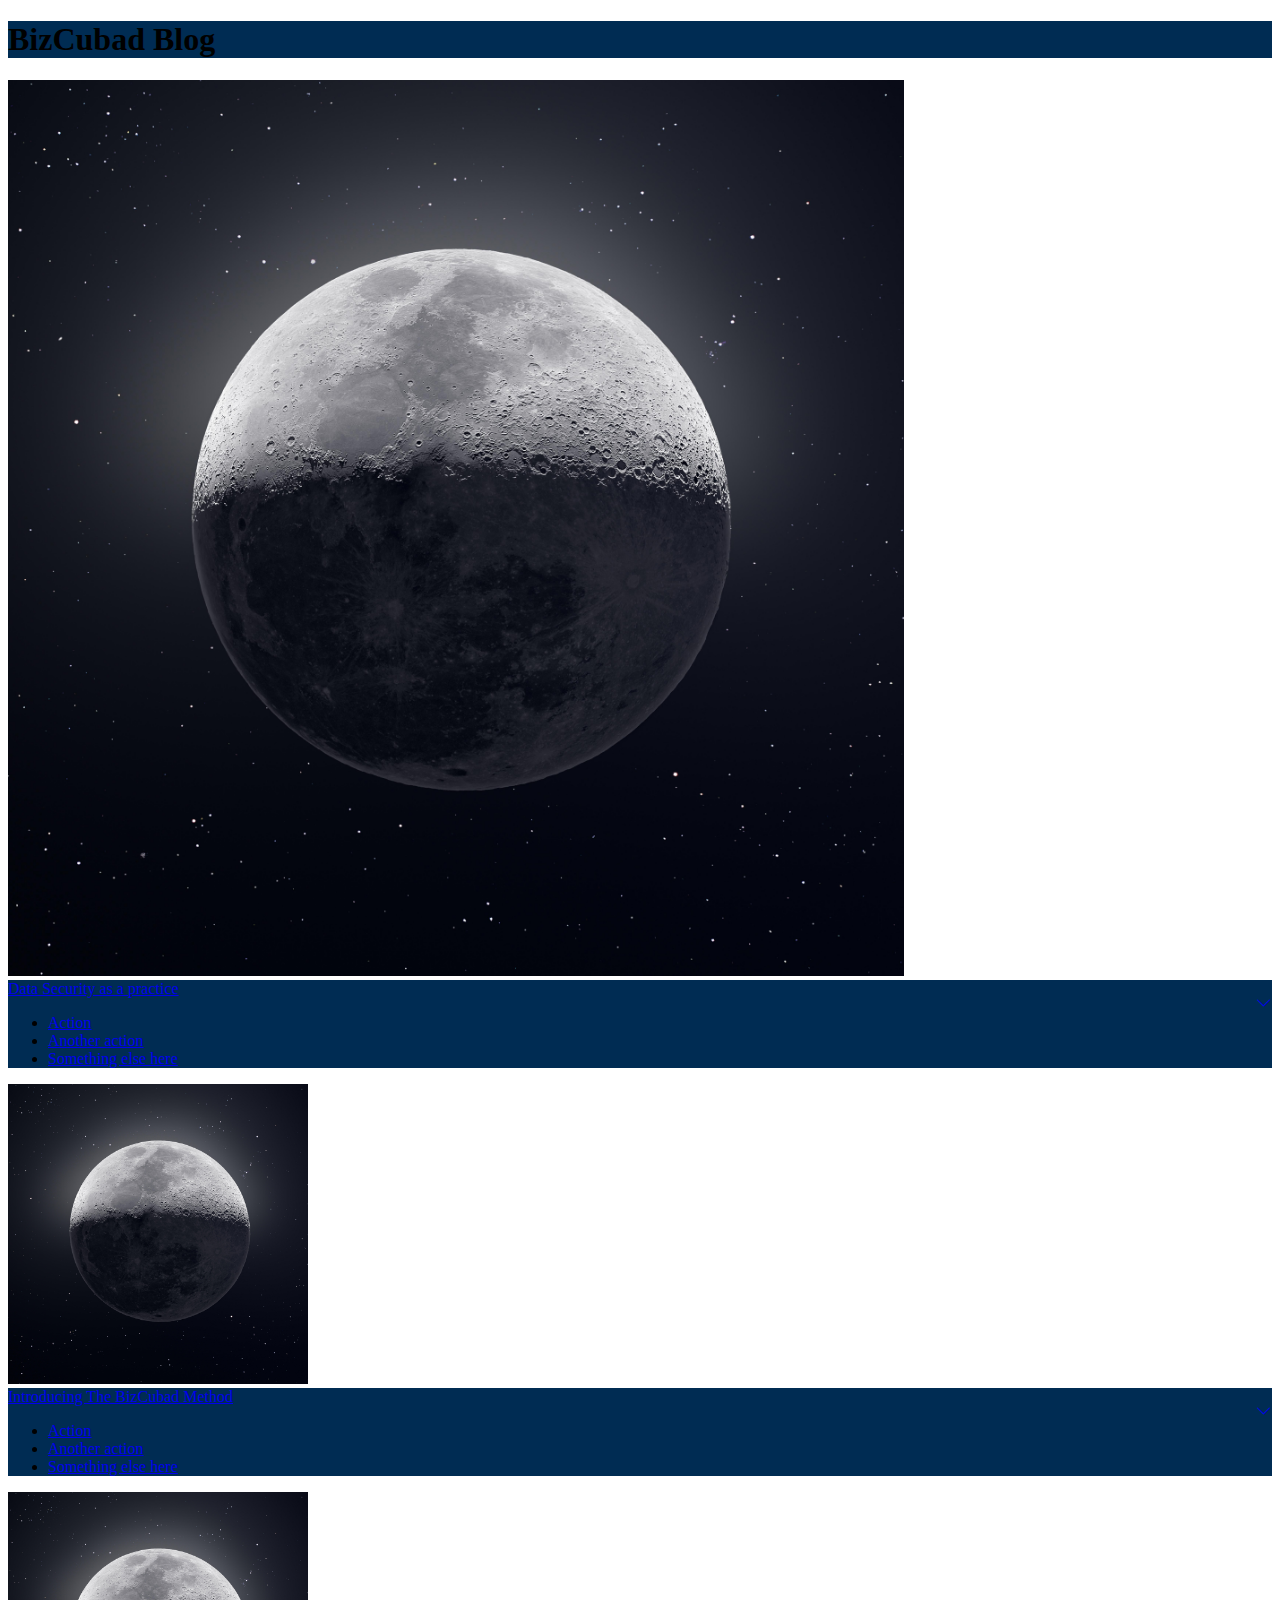
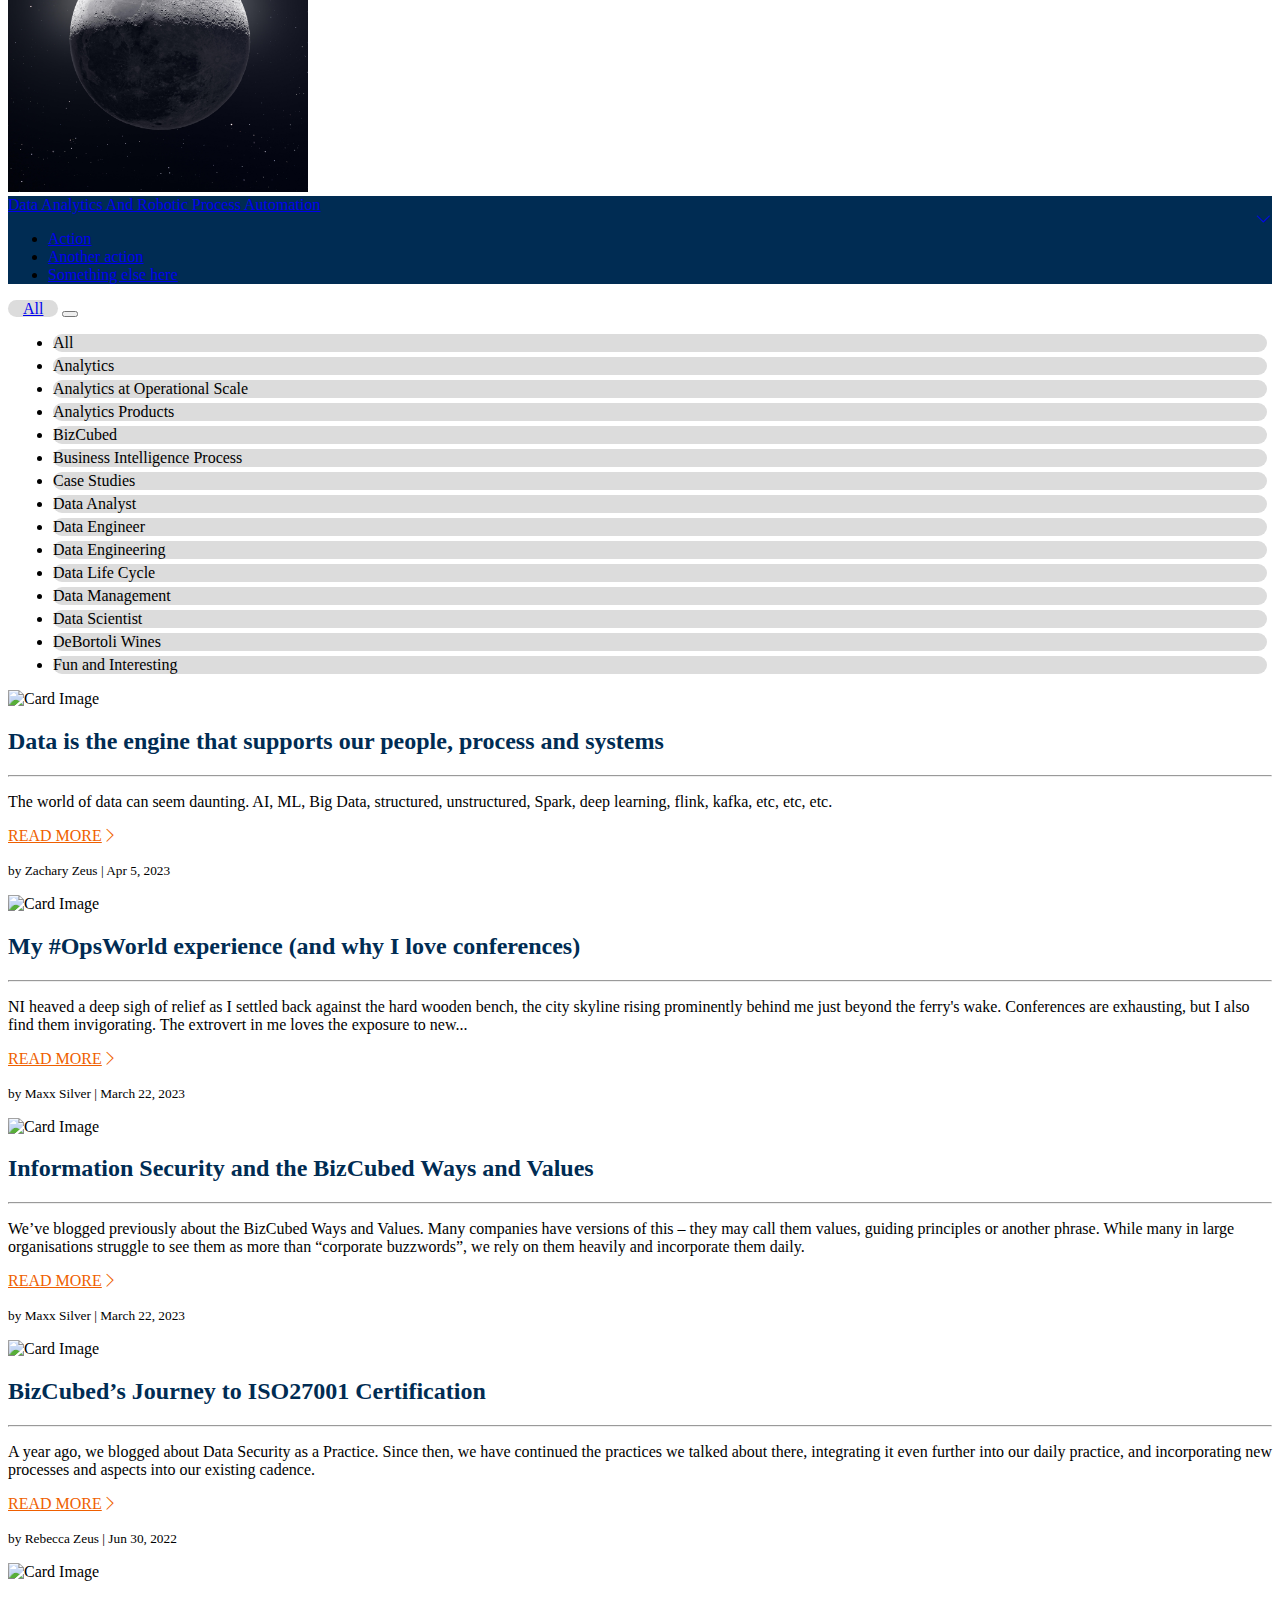
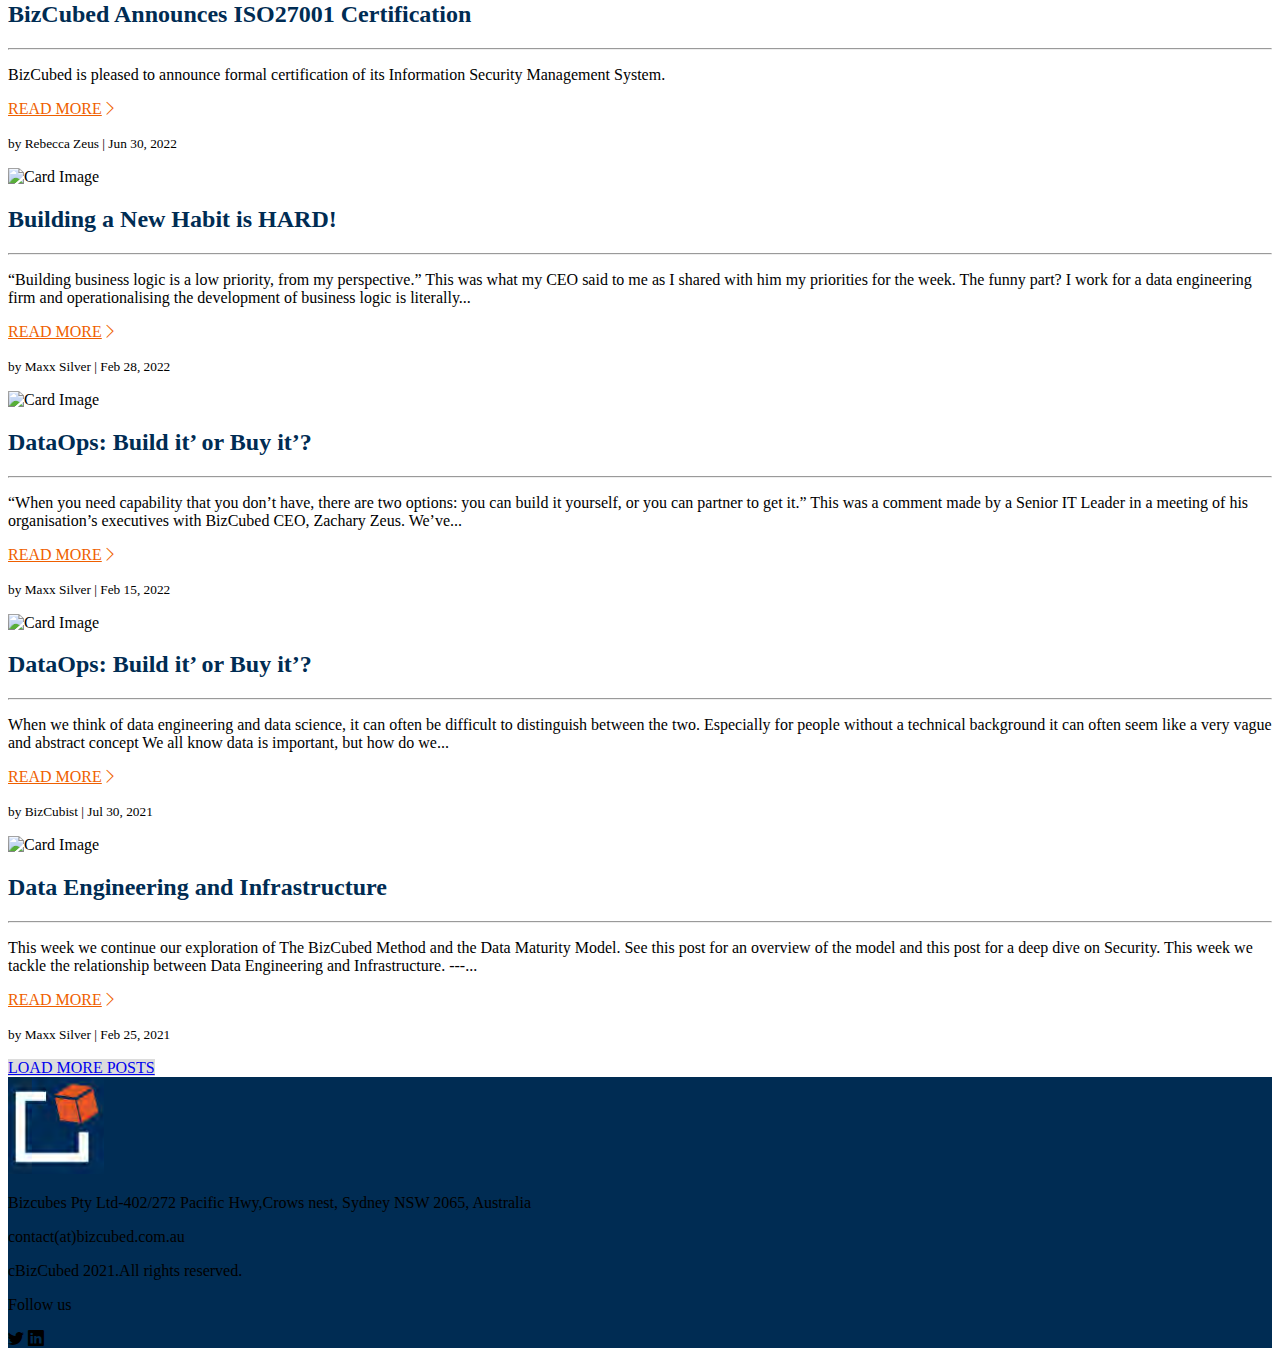
==== commit 8be7e553: "tab style changes" ====
--- a/index.html
+++ b/index.html
@@ -3,98 +3,12 @@
 <head>
     <meta charset="UTF-8">
     <meta name="viewport" content="width=device-width, initial-scale=1.0">
+    <link rel="stylesheet" href="css/style.css">
+    <link rel="stylesheet" href="https://cdn.jsdelivr.net/npm/bootstrap-icons@1.10.5/font/bootstrap-icons.css">
     <link href="https://cdn.jsdelivr.net/npm/bootstrap@5.0.2/dist/css/bootstrap.min.css" rel="stylesheet" integrity="sha384-EVSTQN3/azprG1Anm3QDgpJLIm9Nao0Yz1ztcQTwFspd3yD65VohhpuuCOmLASjC" crossorigin="anonymous">
-    <link rel="stylesheet" href="https://cdn.jsdelivr.net/npm/bootstrap-icons@1.10.5/font/bootstrap-icons.css">
     <script src="https://cdn.jsdelivr.net/npm/bootstrap@5.0.2/dist/js/bootstrap.bundle.min.js" integrity="sha384-MrcW6ZMFYlzcLA8Nl+NtUVF0sA7MsXsP1UyJoMp4YLEuNSfAP+JcXn/tWtIaxVXM" crossorigin="anonymous"></script>
     <title>Document</title>
-    <style>
-        /* section-1 */
-        .bg-gray {
-            background: gainsboro;
-        }
-
-        .nevy-blue {
-            background: rgb(0 44 83);
-        } 
-
-        .text-nevy-blue {
-            color: rgb(0 44 83);
-        }
-        .btn-orange {
-          color: #ef5f00;;
-        }
-
-        .img-height {
-          height: 896px;
-          object-fit: cover;
-        }
-        .img-size {
-          height: 300px;
-          object-fit: cover;
-        }
-        .card-body {
-            flex: 1 1 auto;
-            padding: 0rem 0rem;
-        }
-
-        .bi-chevron-down::before {
-            float: right;
-            margin: 15px 0px;
-        }
-
-        /* Tabs */
-        .navbar-brand {
-          padding-left: 15px;
-          padding-right: 15px;
-          border-radius: 25px;
-        }
-        .nav-item {
-            margin: 5px;
-            background: gainsboro;
-            border-radius: 35px;
-        }
-       .nav-link {
-        color:black;
-        text-align: center;
-        text-decoration: none;
-        font-size: 16px;
-        cursor: pointer;
-       }
-       @media (max-width: 992px) {
-        /* section-1 */
-        .img-height {
-            height: 392px!important;
-            object-fit: cover;
-        }
-        .navbar .container {
-          background: gainsboro;
-          padding: 0px;
-        }
-        .navbar-collapse {
-          border-top: 20px solid white;
-        }
-        /* .navbar-nav {
-          background: gray;
-        } */
-        .navbar a{
-          padding: 6px 20px;
-        }
-        .navbar-toggler {
-          margin:10px;
-        }
-        .nav-fill .nav-item, .nav-fill>.nav-link {
-            flex: 1 1 auto;
-            text-align: center;
-            margin: 2px 0px;
-        }
-        .footer .row {
-          justify-content: center;
-          text-align: center;
-        }
-       }
-      
-        
-    </style>
+    
 </head>
 <body>
 
@@ -116,9 +30,9 @@
                 <div class="col-md-12 col-lg-8 pt-5">
                   <div class="card border-0">
                     <img src="img/moon_crop.jpg" class="img-height" alt="...">
-                    <div class="card-body">
+                    <div class="card-body nevy-blue">
                         <div class="dropdown">
-                            <a class="btn btn-drop nevy-blue nevy-blue rounded-0 text-start text-white p-4 fs-2 w-100" href="#" role="button" id="dropdownMenuLink" data-bs-toggle="dropdown" aria-expanded="false">
+                            <a class="btn btn-drop rounded-0 text-start text-white p-4 fs-2 w-100" href="#" role="button" id="dropdownMenuLink" data-bs-toggle="dropdown" aria-expanded="false">
                                 Data Security as a practice
                                 <i class="bi bi-chevron-down"></i>
                             </a>
@@ -137,9 +51,9 @@
                     <div class="col">
                         <div class="card border-0">
                           <img src="img/moon_crop.jpg" class="img-size" alt="...">
-                          <div class="card-body">
+                          <div class="card-body nevy-blue">
                             <div class="dropdown">
-                                <a class="btn btn-drop nevy-blue text-white text-start rounded-0 p-4 fs-2 w-100" href="#" role="button" id="dropdownMenuLink" data-bs-toggle="dropdown" aria-expanded="false">
+                                <a class="btn btn-drop text-white text-start rounded-0 p-4 fs-2 w-100" href="#" role="button" id="dropdownMenuLink" data-bs-toggle="dropdown" aria-expanded="false">
                                     Introducing The BizCubad Method
                                     <i class="bi bi-chevron-down"></i>
                                 </a>
@@ -158,9 +72,9 @@
                     <div class="col">
                         <div class="card border-0">
                           <img src="img/moon_crop.jpg" class="img-size" alt="...">
-                          <div class="card-body">
+                          <div class="card-body  nevy-blue">
                             <div class="dropdown">
-                                <a class="btn btn-drop nevy-blue text-white text-start rounded-0 p-4 fs-2 w-100" href="#" role="button" id="dropdownMenuLink" data-bs-toggle="dropdown" aria-expanded="false">
+                                <a class="btn btn-drop text-white text-start rounded-0 p-4 fs-2 w-100" href="#" role="button" id="dropdownMenuLink" data-bs-toggle="dropdown" aria-expanded="false">
                                     Data Analytics And Robotic Process Automation
                                     <i class="bi bi-chevron-down"></i>
                                 </a>
@@ -188,36 +102,58 @@
 
     <section>
       <nav class="navbar navbar-expand-lg navbar-light">
-        <div class="container mt-5 border-dark border-bottom-5 ">
-          <a class="navbar-brand bg-gray" href="#">All</a>
+        <div class="container mt-5 border-dark border-bottom-5 align-items-start">
+          <a class="navbar-brand bg-gray mt-2" href="#">All</a>
           <button class="navbar-toggler" type="button" data-bs-toggle="collapse" data-bs-target="#navbarSupportedContent" aria-controls="navbarSupportedContent" aria-expanded="false" aria-label="Toggle navigation">
             <span class="navbar-toggler-icon"></span>
           </button>
-          <div class="collapse navbar-collapse" id="navbarSupportedContent">
-            <ul class="navbar-nav me-auto mb-2 mb-lg-0 w-100 nav-pills nav-fill">
+          <div class="collapse navbar-collapse flex-fill w-100" id="navbarSupportedContent">
+            <ul class="navbar-nav me-auto mb-2 mb-lg-0 w-100">
+              <li class="nav-item bg-gray rounded-pill">
+                <a class="nav-link text-dark" href="#">All</a>
+              </li>
               <li class="nav-item bg-gray rounded-pill">
                 <a class="nav-link text-dark" href="#">Analytics</a>
               </li>
               <li class="nav-item bg-gray rounded-pill">
-                <a class="nav-link text-dark" href="#">Security</a>
+                <a class="nav-link text-dark" href="#">Analytics at Operational Scale
+                </a>
+              </li>
+              <li class="nav-item bg-gray rounded-pill">
+                <a class="nav-link text-dark" href="#">Analytics Products</a>
+              </li>
+              <li class="nav-item bg-gray rounded-pill">
+                <a class="nav-link text-dark" href="#">BizCubed</a>
+              </li>
+              <li class="nav-item bg-gray rounded-pill">
+                <a class="nav-link text-dark" href="#">Business Intelligence Process</a>
+              </li>
+              <li class="nav-item bg-gray rounded-pill">
+                <a class="nav-link text-dark" href="#">Case Studies</a>
+              </li>
+              <li class="nav-item bg-gray rounded-pill">
+                <a class="nav-link text-dark" href="#">Data Analyst</a>
+              </li>
+              <li class="nav-item bg-gray rounded-pill">
+                <a class="nav-link text-dark" href="#">Data Engineer</a>
               </li>
               <li class="nav-item bg-gray rounded-pill">
                 <a class="nav-link text-dark" href="#">Data Engineering</a>
               </li>
               <li class="nav-item bg-gray rounded-pill">
-                <a class="nav-link text-dark" href="#">Data Management </a>
-              </li>
-              <li class="nav-item bg-gray rounded-pill">
                 <a class="nav-link text-dark" href="#">Data Life Cycle</a>
               </li>
               <li class="nav-item bg-gray rounded-pill">
+                <a class="nav-link text-dark" href="#">Data Management</a>
+              </li>
+              <li class="nav-item bg-gray rounded-pill">
                 <a class="nav-link text-dark" href="#">Data Scientist</a>
               </li>
               <li class="nav-item bg-gray rounded-pill">
-                <a class="nav-link text-dark" href="#">Training</a>
-              </li>
-              <li class="nav-item bg-gray rounded-pill">
-                <a class="nav-link text-dark" href="#">IoT</a>
+                <a class="nav-link text-dark" href="#">DeBortoli Wines</a>
+              </li>
+              <li class="nav-item bg-gray rounded-pill">
+                <a class="nav-link text-dark" href="#">Fun and Interesting</a>
               </li>
             </ul>
           </div>
--- a/css/style.css
+++ b/css/style.css
@@ -0,0 +1,93 @@
+/* section-1 */
+.bg-gray {
+    background: gainsboro;
+}
+
+.nevy-blue {
+    background: rgb(0 44 83);
+} 
+
+.text-nevy-blue {
+    color: rgb(0 44 83);
+}
+.btn-orange {
+  color: #ef5f00;;
+}
+
+.img-height {
+  height: 896px;
+  object-fit: cover;
+}
+.img-size {
+  height: 300px;
+  object-fit: cover;
+}
+.card-body {
+    flex: 1 1 auto;
+    padding: 0rem 0rem;
+}
+
+.bi-chevron-down::before {
+    float: right;
+    margin: 15px 0px;
+}
+
+/* Tabs */
+.navbar-brand {
+  padding-left: 15px;
+  padding-right: 15px;
+  border-radius: 25px;
+}
+.nav-item {
+    margin: 5px;
+    background: gainsboro;
+    border-radius: 35px;
+}
+.nav-link {
+color:black;
+text-align: center;
+text-decoration: none;
+font-size: 16px;
+cursor: pointer;
+}
+
+.collapse .navbar-nav {
+    flex-wrap: wrap;
+    justify-content: center;
+}
+
+
+@media (max-width: 992px) {
+/* section-1 */
+.img-height {
+    height: 392px!important;
+    object-fit: cover;
+}
+.navbar .container {
+  background: gainsboro;
+  padding: 0px;
+}
+.navbar-collapse {
+  border-top: 20px solid white;
+}
+.navbar a{
+  padding: 6px 20px;
+}
+.navbar-toggler {
+  margin:10px;
+}
+.nav-fill .nav-item, .nav-fill>.nav-link {
+    flex: 1 1 auto;
+    text-align: center;
+    margin: 2px 0px;
+}
+
+.navbar-light .navbar-nav .nav-link {
+    background: #c1c1c1;
+    border-radius: 25px;
+}
+.footer .row {
+  justify-content: center;
+  text-align: center;
+}
+}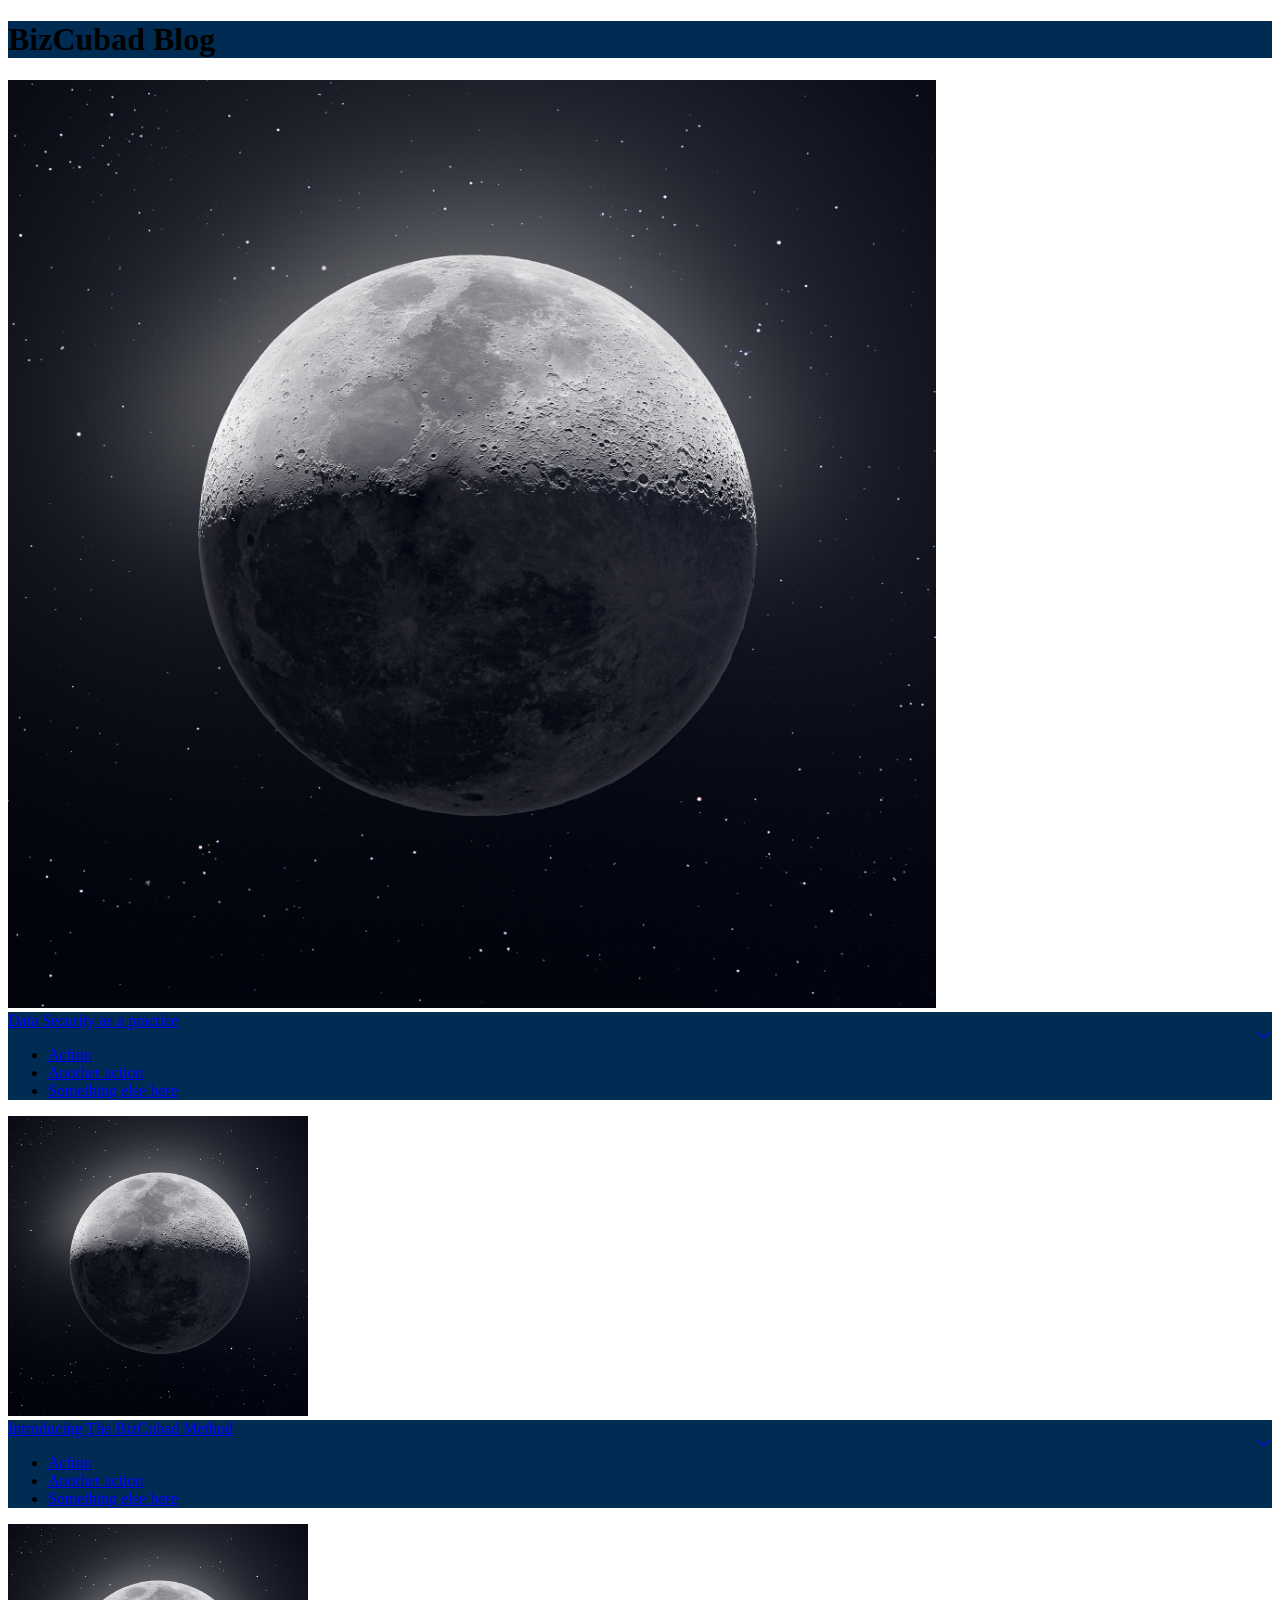
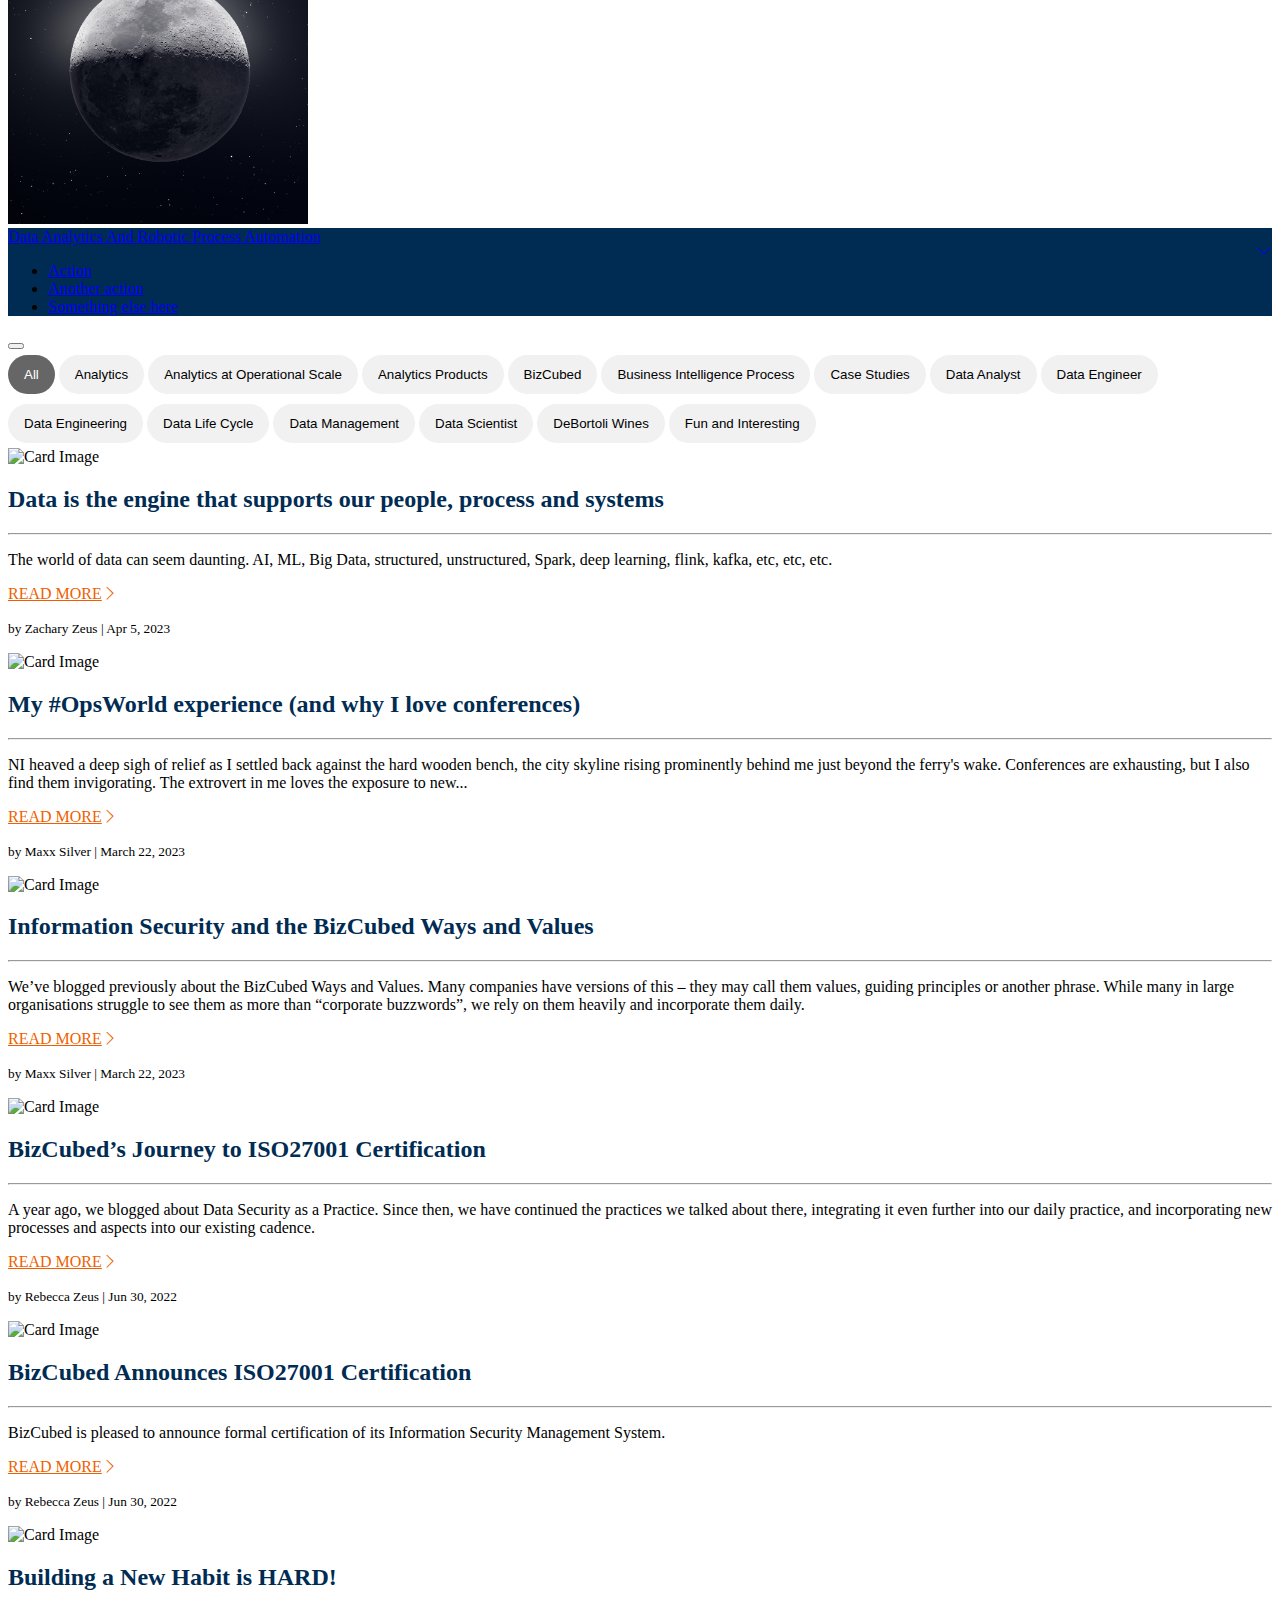
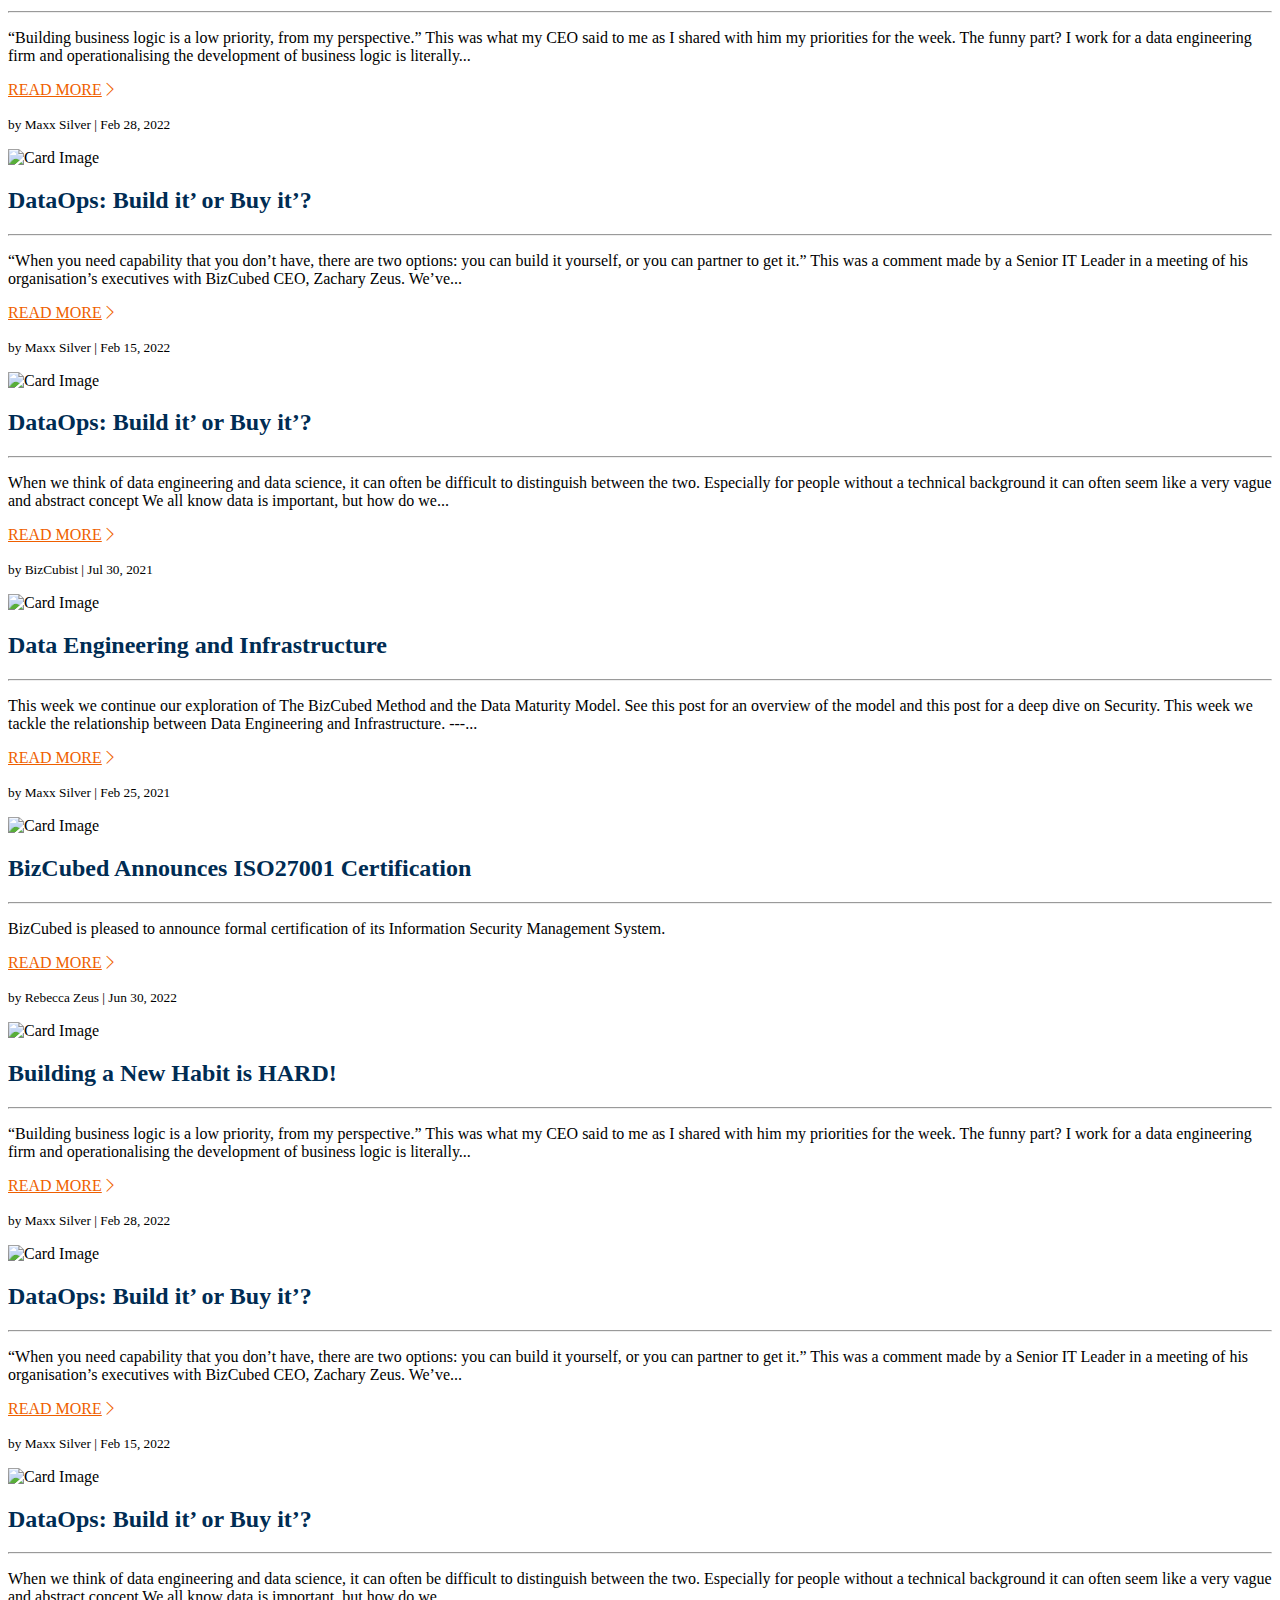
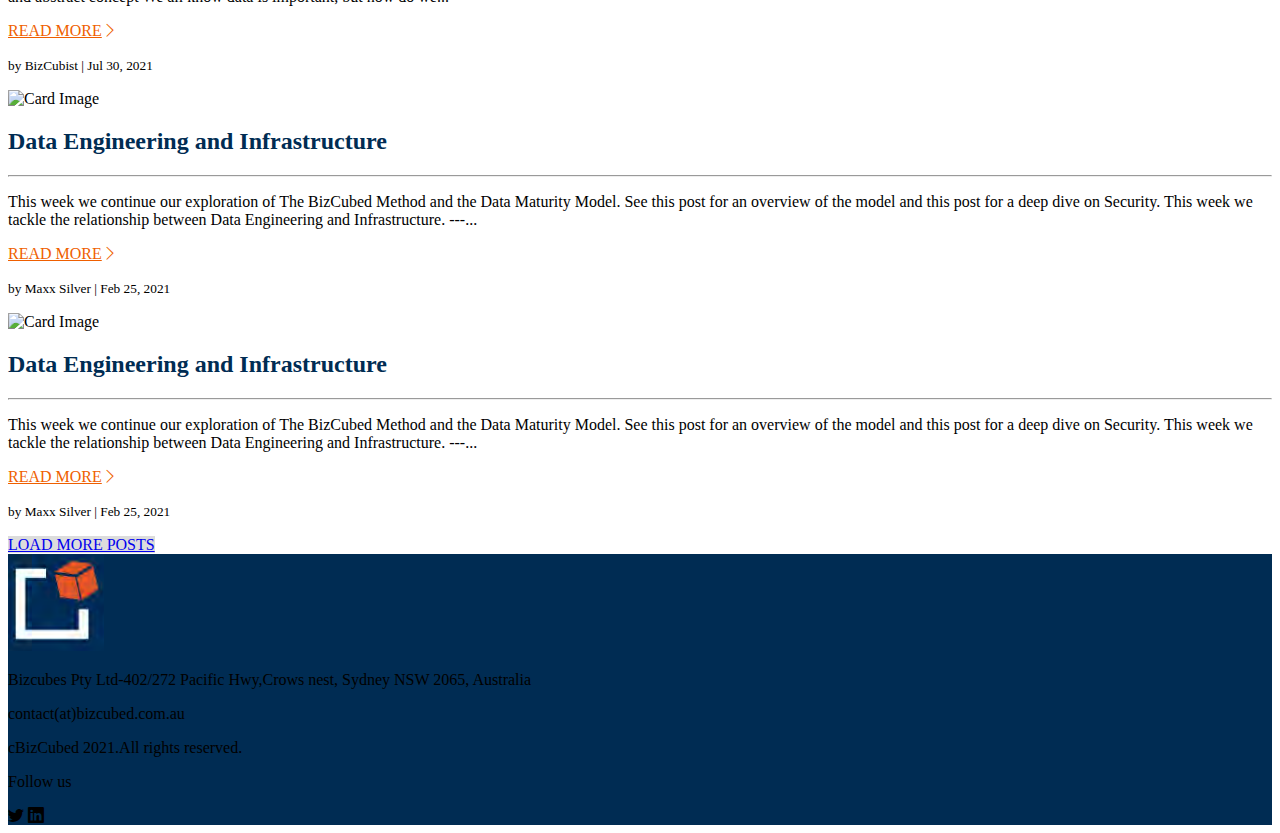
==== commit a9e8c91b: "add filter" ====
--- a/index.html
+++ b/index.html
@@ -11,7 +11,7 @@
     
 </head>
 <body>
-
+  
     <!-- section-1 heading -->
 
     <section class="nevy-blue">
@@ -101,73 +101,43 @@
     <!-- section-3 Tabs-->
 
     <section>
-      <nav class="navbar navbar-expand-lg navbar-light">
-        <div class="container mt-5 border-dark border-bottom-5 align-items-start">
-          <a class="navbar-brand bg-gray mt-2" href="#">All</a>
-          <button class="navbar-toggler" type="button" data-bs-toggle="collapse" data-bs-target="#navbarSupportedContent" aria-controls="navbarSupportedContent" aria-expanded="false" aria-label="Toggle navigation">
+      <nav class="navbar navbar-expand-lg navbar-light my-3">
+        <div class="container">
+          <a class="navbar-brand" href="#">All</a>
+          <button class="navbar-toggler" type="button" data-bs-toggle="collapse" data-bs-target="#navbarNav" aria-controls="navbarNav" aria-expanded="false" aria-label="Toggle navigation">
             <span class="navbar-toggler-icon"></span>
           </button>
-          <div class="collapse navbar-collapse flex-fill w-100" id="navbarSupportedContent">
-            <ul class="navbar-nav me-auto mb-2 mb-lg-0 w-100">
-              <li class="nav-item bg-gray rounded-pill">
-                <a class="nav-link text-dark" href="#">All</a>
-              </li>
-              <li class="nav-item bg-gray rounded-pill">
-                <a class="nav-link text-dark" href="#">Analytics</a>
-              </li>
-              <li class="nav-item bg-gray rounded-pill">
-                <a class="nav-link text-dark" href="#">Analytics at Operational Scale
-                </a>
-              </li>
-              <li class="nav-item bg-gray rounded-pill">
-                <a class="nav-link text-dark" href="#">Analytics Products</a>
-              </li>
-              <li class="nav-item bg-gray rounded-pill">
-                <a class="nav-link text-dark" href="#">BizCubed</a>
-              </li>
-              <li class="nav-item bg-gray rounded-pill">
-                <a class="nav-link text-dark" href="#">Business Intelligence Process</a>
-              </li>
-              <li class="nav-item bg-gray rounded-pill">
-                <a class="nav-link text-dark" href="#">Case Studies</a>
-              </li>
-              <li class="nav-item bg-gray rounded-pill">
-                <a class="nav-link text-dark" href="#">Data Analyst</a>
-              </li>
-              <li class="nav-item bg-gray rounded-pill">
-                <a class="nav-link text-dark" href="#">Data Engineer</a>
-              </li>
-              <li class="nav-item bg-gray rounded-pill">
-                <a class="nav-link text-dark" href="#">Data Engineering</a>
-              </li>
-              <li class="nav-item bg-gray rounded-pill">
-                <a class="nav-link text-dark" href="#">Data Life Cycle</a>
-              </li>
-              <li class="nav-item bg-gray rounded-pill">
-                <a class="nav-link text-dark" href="#">Data Management</a>
-              </li>
-              <li class="nav-item bg-gray rounded-pill">
-                <a class="nav-link text-dark" href="#">Data Scientist</a>
-              </li>
-              <li class="nav-item bg-gray rounded-pill">
-                <a class="nav-link text-dark" href="#">DeBortoli Wines</a>
-              </li>
-              <li class="nav-item bg-gray rounded-pill">
-                <a class="nav-link text-dark" href="#">Fun and Interesting</a>
-              </li>
-            </ul>
+          <div class="collapse navbar-collapse justify-content-center" id="navbarNav">
+            <div id="myBtnContainer" class="text-center">
+              <button class="btn active" onclick="filterSelection('all')">All</button>
+              <button class="btn" onclick="filterSelection('Analytics')">Analytics</button>
+              <button class="btn" onclick="filterSelection('AnalyticsOperational')">Analytics at Operational Scale</button>
+              <button class="btn" onclick="filterSelection('AnalyticsProducts')">Analytics Products</button>
+              <button class="btn" onclick="filterSelection('BizCubed')">BizCubed</button>
+              <button class="btn" onclick="filterSelection('BusinessIntelligence')">Business Intelligence Process</button>
+              <button class="btn" onclick="filterSelection('CaseStudies')">Case Studies</button>
+              <button class="btn" onclick="filterSelection('DataAnalyst')">Data Analyst</button>
+              <button class="btn" onclick="filterSelection('DataEngineer')">Data Engineer</button>
+              <button class="btn" onclick="filterSelection('DataEngineering')">Data Engineering</button>
+              <button class="btn" onclick="filterSelection('DataLifeCycle')">Data Life Cycle</button>
+              <button class="btn" onclick="filterSelection('fruitsDataManagement')">Data Management</button>
+              <button class="btn" onclick="filterSelection('DataScientist')">Data Scientist</button>
+              <button class="btn" onclick="filterSelection('DataScientist')">DeBortoli Wines</button>
+              <button class="btn" onclick="filterSelection('FunandInteresting')">Fun and Interesting</button>
+            </div>
           </div>
         </div>
       </nav>
     </section>
 
+    
     <!-- section-4 cards -->
 
     <section>
       <div class="container">
         <div class="row">
-          <!--ADD CLASSES HERE d-flex align-items-stretch-->
-          <div class="col-lg-4 mb-3 d-flex align-items-stretch">
+
+          <div class="col-lg-4 mb-3 filterDiv All">
             <div class="card border-0 pt-3">
               <img src="https://i.postimg.cc/28PqLLQC/dotonburi-canal-osaka-japan-700.jpg" class="" alt="Card Image">
               <div class="card-body p-4 d-flex flex-column">
@@ -180,8 +150,8 @@
               </div>
             </div>
           </div>
-          <!--ADD CLASSES HERE d-flex align-items-stretch-->
-          <div class="col-lg-4 mb-3 d-flex align-items-stretch">
+          
+          <div class="col-lg-4 mb-3 filterDiv Analytics">
             <div class="card border-0 pt-3">
               <img src="https://i.postimg.cc/4xVY64PV/porto-timoni-double-beach-corfu-greece-700.jpg" class=""s alt="Card Image">
               <div class="card-body p-4 d-flex flex-column">
@@ -197,8 +167,8 @@
               </div>
             </div>
           </div>
-          <!--ADD CLASSES HERE d-flex align-items-stretch-->
-          <div class="col-lg-4 mb-3 d-flex align-items-stretch">
+
+          <div class="col-lg-4 mb-3 filterDiv AnalyticsOperational">
             <div class="card border-0 pt-3">
               <img src="https://i.postimg.cc/TYyLPJWk/tritons-fountain-valletta-malta-700.jpg" class="" alt="Card Image">
               <div class="card-body p-4 d-flex flex-column">
@@ -215,11 +185,8 @@
               </div>
             </div>
           </div>
-        </div>
-
-        <div class="row">
-          <!--ADD CLASSES HERE d-flex align-items-stretch-->
-          <div class="col-lg-4 mb-3 d-flex align-items-stretch">
+
+          <div class="col-lg-4 mb-3 filterDiv AnalyticsProducts">
             <div class="card border-0 pt-3">
               <img src="https://i.postimg.cc/28PqLLQC/dotonburi-canal-osaka-japan-700.jpg" class="" alt="Card Image">
               <div class="card-body p-4 d-flex flex-column">
@@ -234,8 +201,8 @@
               </div>
             </div>
           </div>
-          <!--ADD CLASSES HERE d-flex align-items-stretch-->
-          <div class="col-lg-4 mb-3 d-flex align-items-stretch">
+          
+          <div class="col-lg-4 mb-3 filterDiv BizCubed">
             <div class="card border-0 pt-3">
               <img src="https://i.postimg.cc/4xVY64PV/porto-timoni-double-beach-corfu-greece-700.jpg" class="" alt="Card Image">
               <div class="card-body p-4 d-flex flex-column">
@@ -247,8 +214,8 @@
               </div>
             </div>
           </div>
-          <!--ADD CLASSES HERE d-flex align-items-stretch-->
-          <div class="col-lg-4 mb-3 d-flex align-items-stretch">
+          
+          <div class="col-lg-4 mb-3 filterDiv BusinessIntelligence">
             <div class="card border-0 pt-3">
               <img src="https://i.postimg.cc/TYyLPJWk/tritons-fountain-valletta-malta-700.jpg" class="" alt="Card Image">
               <div class="card-body p-4 d-flex flex-column">
@@ -264,11 +231,8 @@
               </div>
             </div>
           </div>
-        </div>
-
-        <div class="row">
-          <!--ADD CLASSES HERE d-flex align-items-stretch-->
-          <div class="col-lg-4 mb-3 d-flex align-items-stretch">
+
+          <div class="col-lg-4 mb-3 filterDiv CaseStudies">
             <div class="card border-0 pt-3">
               <img src="https://i.postimg.cc/28PqLLQC/dotonburi-canal-osaka-japan-700.jpg" class="" alt="Card Image">
               <div class="card-body p-4 d-flex flex-column">
@@ -283,8 +247,8 @@
               </div>
             </div>
           </div>
-          <!--ADD CLASSES HERE d-flex align-items-stretch-->
-          <div class="col-lg-4 mb-3 d-flex align-items-stretch">
+
+          <div class="col-lg-4 mb-3 filterDiv DataAnalyst">
             <div class="card border-0 pt-3">
               <img src="https://i.postimg.cc/4xVY64PV/porto-timoni-double-beach-corfu-greece-700.jpg" class="" alt="Card Image">
               <div class="card-body p-4 d-flex flex-column">
@@ -299,8 +263,8 @@
               </div>
             </div>
           </div>
-          <!--ADD CLASSES HERE d-flex align-items-stretch-->
-          <div class="col-lg-4 mb-3 d-flex align-items-stretch">
+          
+          <div class="col-lg-4 mb-3 filterDiv DataEngineer">
             <div class="card border-0 pt-3">
               <img src="https://i.postimg.cc/TYyLPJWk/tritons-fountain-valletta-malta-700.jpg" class="" alt="Card Image">
               <div class="card-body p-4 d-flex flex-column">
@@ -315,6 +279,102 @@
               </div>
             </div>
           </div>
+
+
+          <div class="col-lg-4 mb-3 filterDiv DataEngineering">
+            <div class="card border-0 pt-3">
+              <img src="https://i.postimg.cc/4xVY64PV/porto-timoni-double-beach-corfu-greece-700.jpg" class="" alt="Card Image">
+              <div class="card-body p-4 d-flex flex-column">
+                <h2 class="card-title text-nevy-blue">BizCubed Announces ISO27001 Certification</h2><hr>
+                <p class="card-text">BizCubed is pleased to announce formal certification of its 
+                  Information Security Management System.</p>
+                <a href="#" class="btn btn-orange align-self-start fw-bold mb-4">READ MORE<i class="bi bi-chevron-right"></i></a>
+                <p class="card-text"><small class="text-muted fst-italic">by Rebecca Zeus | Jun 30, 2022</small></p>
+              </div>
+            </div>
+          </div>
+          
+          <div class="col-lg-4 mb-3 filterDiv DataLifeCycle">
+            <div class="card border-0 pt-3">
+              <img src="https://i.postimg.cc/TYyLPJWk/tritons-fountain-valletta-malta-700.jpg" class="" alt="Card Image">
+              <div class="card-body p-4 d-flex flex-column">
+                <h2 class="card-title text-nevy-blue">Building a New Habit is HARD!</h2><hr>
+                <p class="card-text">“Building business logic is a low priority, from my 
+                  perspective.” This was what my CEO said to me as I 
+                  shared with him my priorities for the week. The funny 
+                  part? I work for a data engineering firm and 
+                  operationalising the development of business logic is 
+                  literally...</p>
+                <a href="#" class="btn btn-orange align-self-start fw-bold mb-4">READ MORE<i class="bi bi-chevron-right"></i></a>
+                <p class="card-text"><small class="text-muted fst-italic">by Maxx Silver | Feb 28, 2022</small></p>
+              </div>
+            </div>
+          </div>
+
+          <div class="col-lg-4 mb-3 filterDiv fruitsDataManagement">
+            <div class="card border-0 pt-3">
+              <img src="https://i.postimg.cc/28PqLLQC/dotonburi-canal-osaka-japan-700.jpg" class="" alt="Card Image">
+              <div class="card-body p-4 d-flex flex-column">
+                <h2 class="card-title text-nevy-blue">DataOps: Build it’ or Buy it’?</h2><hr>
+                <p class="card-text">“When you need capability that you don’t have, there 
+                  are two options: you can build it yourself, or you can 
+                  partner to get it.” This was a comment made by a 
+                  Senior IT Leader in a meeting of his organisation’s 
+                  executives with BizCubed CEO, Zachary Zeus. We’ve...</p>
+                <a href="#" class="btn btn-orange align-self-start fw-bold mb-4">READ MORE<i class="bi bi-chevron-right"></i></a>
+                <p class="card-text"><small class="text-muted fst-italic">by Maxx Silver | Feb 15, 2022</small></p>
+              </div>
+            </div>
+          </div>
+
+          <div class="col-lg-4 mb-3 filterDiv DataScientist">
+            <div class="card border-0 pt-3">
+              <img src="https://i.postimg.cc/4xVY64PV/porto-timoni-double-beach-corfu-greece-700.jpg" class="" alt="Card Image">
+              <div class="card-body p-4 d-flex flex-column">
+                <h2 class="card-title text-nevy-blue">DataOps: Build it’ or Buy it’?</h2><hr>
+                <p class="card-text">When we think of data engineering and data science, it 
+                  can often be difficult to distinguish between the two. 
+                  Especially for people without a technical background it 
+                  can often seem like a very vague and abstract concept We 
+                  all know data is important, but how do we...</p>
+                <a href="#" class="btn btn-orange align-self-start fw-bold mb-4">READ MORE<i class="bi bi-chevron-right"></i></a>
+                <p class="card-text"><small class="text-muted fst-italic">by BizCubist | Jul 30, 2021</small></p>
+              </div>
+            </div>
+          </div>
+          
+          <div class="col-lg-4 mb-3 filterDiv DataScientist">
+            <div class="card border-0 pt-3">
+              <img src="https://i.postimg.cc/TYyLPJWk/tritons-fountain-valletta-malta-700.jpg" class="" alt="Card Image">
+              <div class="card-body p-4 d-flex flex-column">
+                <h2 class="card-title text-nevy-blue">Data Engineering and Infrastructure</h2><hr>
+                <p class="card-text">This week we continue our exploration of The BizCubed 
+                  Method and the Data Maturity Model. See this post for an 
+                  overview of the model and this post for a deep dive on 
+                  Security. This week we tackle the relationship between 
+                  Data Engineering and Infrastructure. ---...</p>
+                <a href="#" class="btn btn-orange align-self-start fw-bold mb-4">READ MORE<i class="bi bi-chevron-right"></i></a>
+                <p class="card-text"><small class="text-muted fst-italic">by Maxx Silver | Feb 25, 2021</small></p>
+              </div>
+            </div>
+          </div>
+
+          <div class="col-lg-4 mb-3 filterDiv DataScientist FunandInteresting">
+            <div class="card border-0 pt-3">
+              <img src="https://i.postimg.cc/TYyLPJWk/tritons-fountain-valletta-malta-700.jpg" class="" alt="Card Image">
+              <div class="card-body p-4 d-flex flex-column">
+                <h2 class="card-title text-nevy-blue">Data Engineering and Infrastructure</h2><hr>
+                <p class="card-text">This week we continue our exploration of The BizCubed 
+                  Method and the Data Maturity Model. See this post for an 
+                  overview of the model and this post for a deep dive on 
+                  Security. This week we tackle the relationship between 
+                  Data Engineering and Infrastructure. ---...</p>
+                <a href="#" class="btn btn-orange align-self-start fw-bold mb-4">READ MORE<i class="bi bi-chevron-right"></i></a>
+                <p class="card-text"><small class="text-muted fst-italic">by Maxx Silver | Feb 25, 2021</small></p>
+              </div>
+            </div>
+          </div>
+
         </div>
 
       </div>
@@ -325,7 +385,7 @@
 
     <section>
       <div class="container text-center my-5">
-        <a href="btn" class="h6 text-secondary text-decoration-none p-2 bg-gray w-25">LOAD MORE POSTS</a>
+        <a href="#" class="h6 text-secondary text-decoration-none p-2 bg-gray w-25">LOAD MORE POSTS</a>
       </div>
     </section>
     
@@ -352,6 +412,6 @@
       </div>
     </section>
 
-    
+    <script src="js/script.js"></script>
 </body>
 </html>--- a/css/style.css
+++ b/css/style.css
@@ -15,7 +15,7 @@
 }
 
 .img-height {
-  height: 896px;
+  height: 928px;
   object-fit: cover;
 }
 .img-size {
@@ -37,24 +37,53 @@
   padding-left: 15px;
   padding-right: 15px;
   border-radius: 25px;
+  display: none;
 }
-.nav-item {
-    margin: 5px;
-    background: gainsboro;
-    border-radius: 35px;
+.filterDiv {
+  display: none;
 }
-.nav-link {
-color:black;
-text-align: center;
-text-decoration: none;
-font-size: 16px;
-cursor: pointer;
+
+.show {
+  display: block;
+}
+
+/* Style the buttons */
+#myBtnContainer .btn {
+  border: none;
+  outline: none;
+  padding: 12px 16px;
+  background-color: #f1f1f1;
+  cursor: pointer;
+  border-radius: 30px;
+  margin: 5px 0px;
+}
+
+#myBtnContainer .btn:hover {
+  background-color: #ddd;
+}
+
+#myBtnContainer .btn.active {
+  background-color: #666;
+  color: white;
+  border: none;
+}
+
+.btn-check:focus+.btn, .btn:focus {
+    outline: 0;
+    box-shadow: none;
 }
 
 .collapse .navbar-nav {
     flex-wrap: wrap;
     justify-content: center;
 }
+.btn-check:focus+.btn, .btn:focus {
+  outline: 0;
+  box-shadow: none;
+}
+
+/* Load more */
+
 
 
 @media (max-width: 992px) {
@@ -62,6 +91,13 @@
 .img-height {
     height: 392px!important;
     object-fit: cover;
+}
+
+.navbar-brand {
+  padding-left: 15px;
+  padding-right: 15px;
+  border-radius: 25px;
+  display: flex;
 }
 .navbar .container {
   background: gainsboro;
@@ -86,6 +122,18 @@
     background: #c1c1c1;
     border-radius: 25px;
 }
+
+#myBtnContainer .btn {
+  border: none;
+  outline: none;
+  padding: 4px;
+  background-color: #f1f1f1;
+  cursor: pointer;
+  border-radius: 30px;
+  width: 100%;
+  margin-top: 2px;
+  margin-bottom: 2px;
+}
 .footer .row {
   justify-content: center;
   text-align: center;
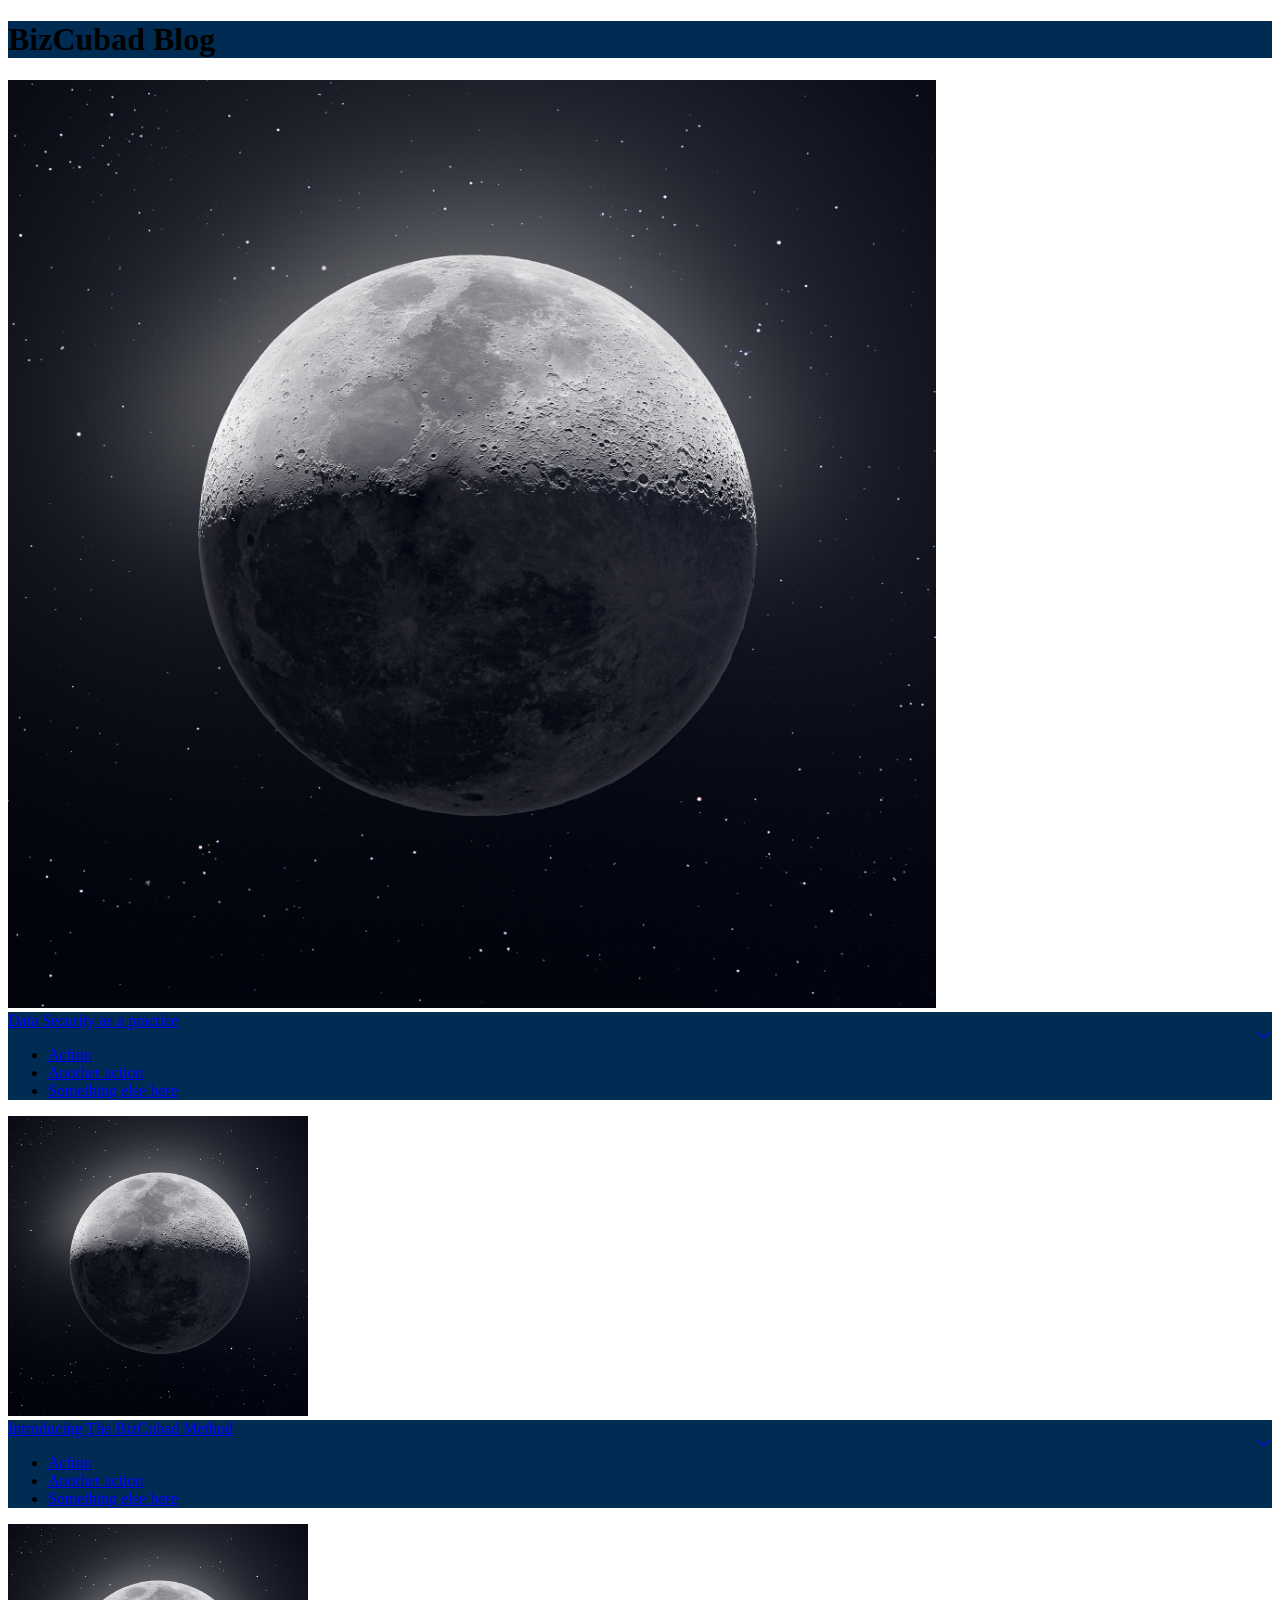
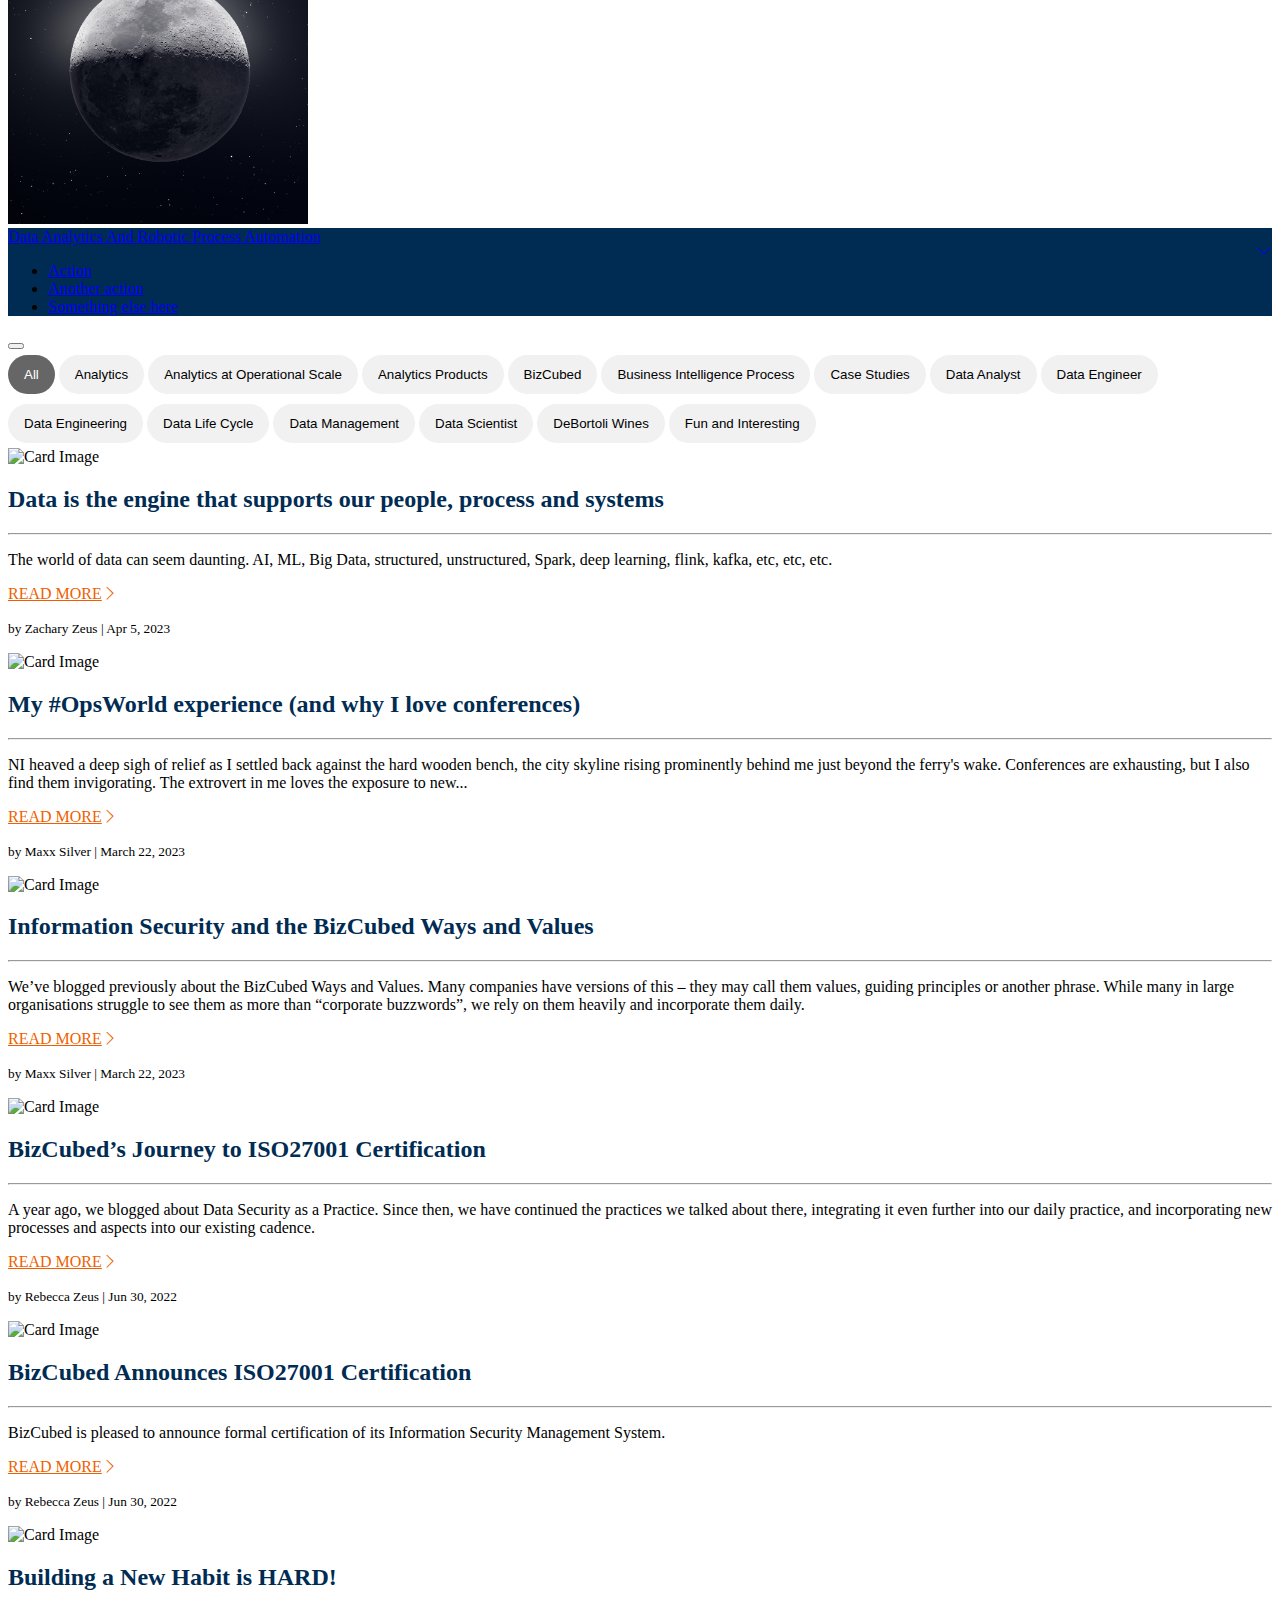
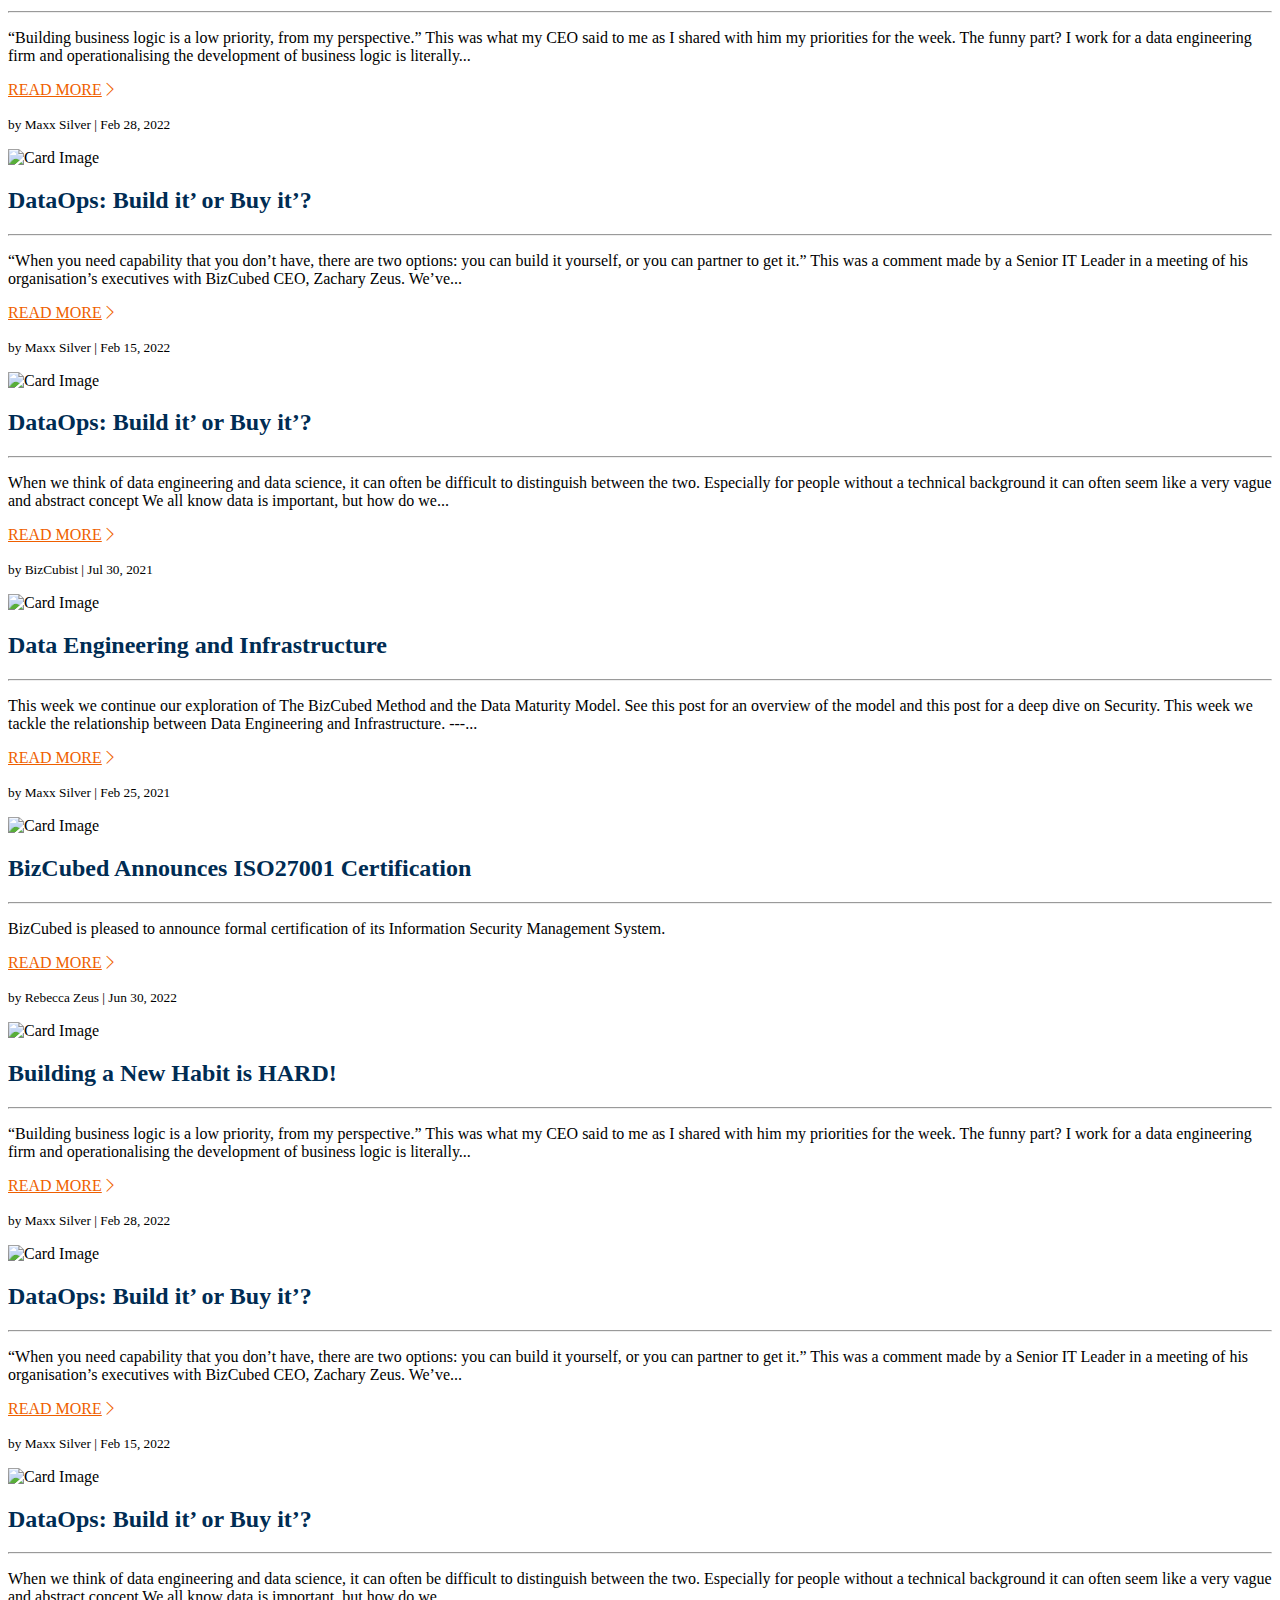
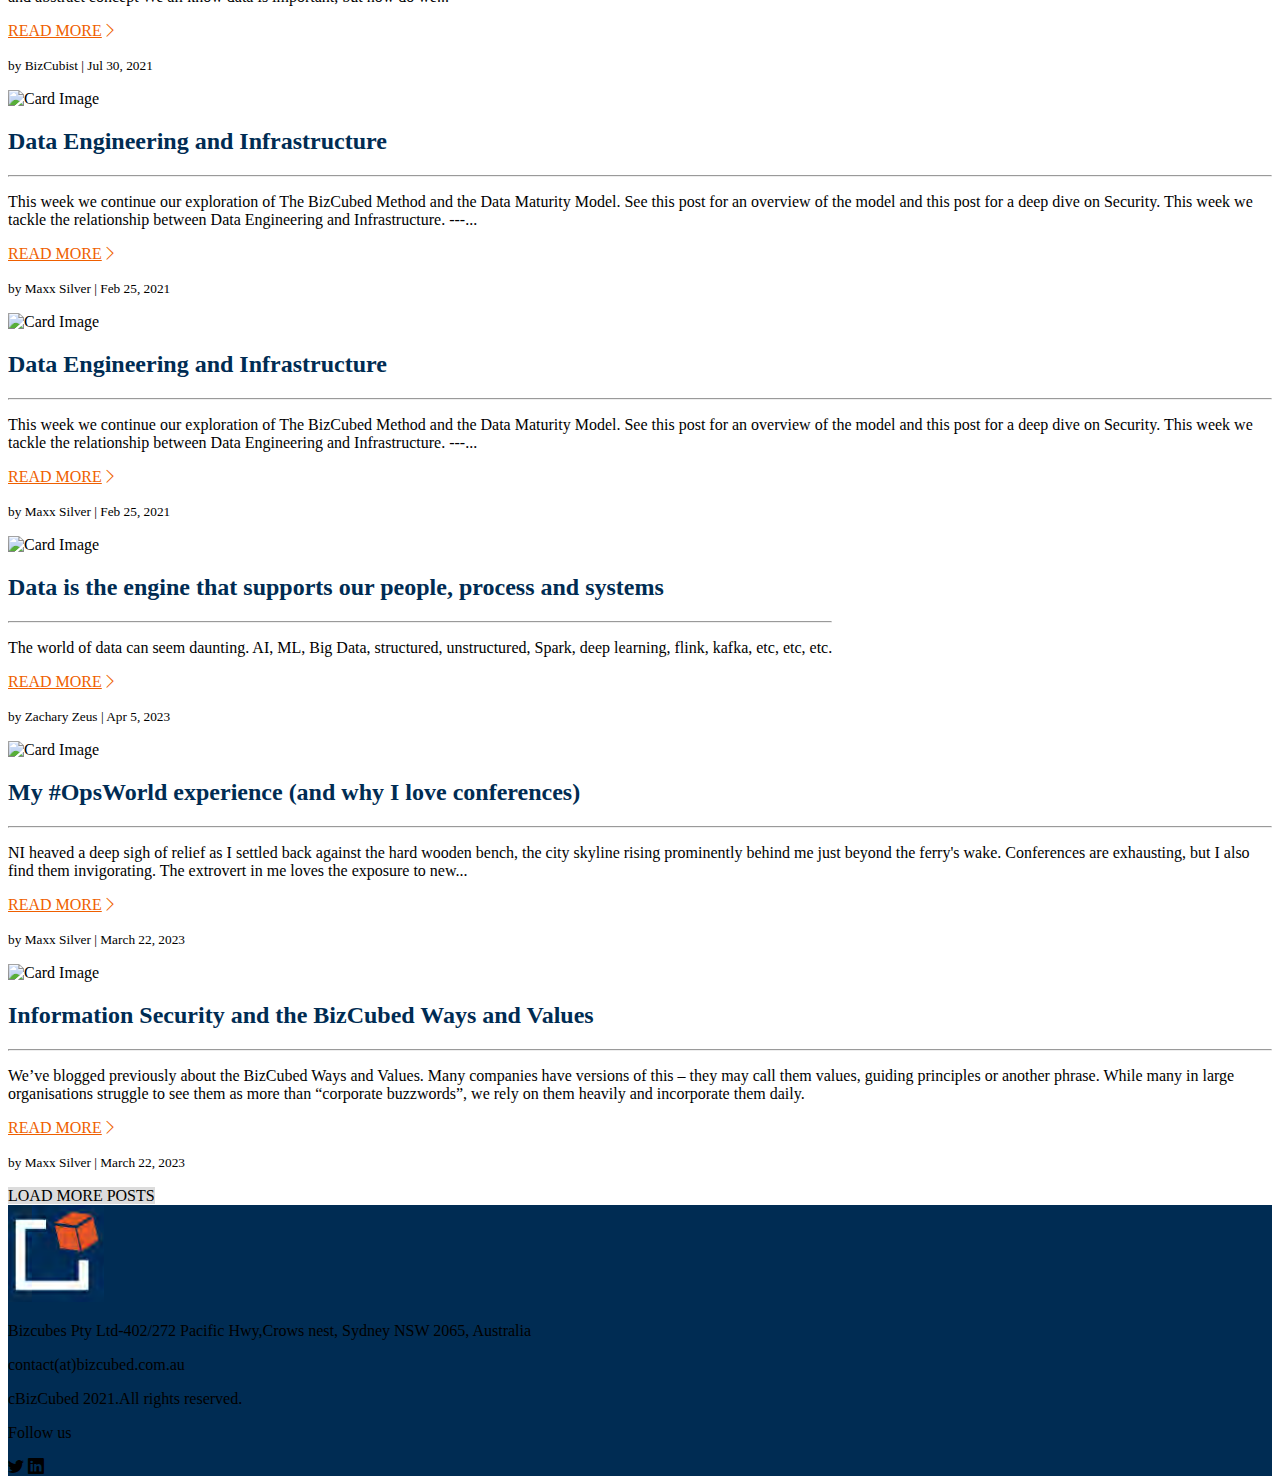
==== commit a1e21e31: "update load post" ====
--- a/index.html
+++ b/index.html
@@ -131,6 +131,8 @@
     </section>
 
     
+
+
     <!-- section-4 cards -->
 
     <section>
@@ -384,8 +386,250 @@
     <!-- section-5 more posts -->
 
     <section>
-      <div class="container text-center my-5">
-        <a href="#" class="h6 text-secondary text-decoration-none p-2 bg-gray w-25">LOAD MORE POSTS</a>
+      <div class="container">
+        <div class="row box-container">
+
+          <div class="col-lg-4 mb-3 box">
+            <div class="card border-0 pt-3">
+              <img src="https://i.postimg.cc/28PqLLQC/dotonburi-canal-osaka-japan-700.jpg" class="" alt="Card Image">
+              <div class="card-body p-4 d-flex flex-column">
+                <h2 class="card-title text-nevy-blue">Data is the engine that supports our people, process and systems</h2><hr>
+                <p class="card-text">The world of data can seem daunting. AI, ML, Big Data, 
+                  structured, unstructured, Spark, deep learning, flink, 
+                  kafka, etc, etc, etc.</p>
+                <a href="#" class="btn btn-orange align-self-start fw-bold mb-4">READ MORE<i class="bi bi-chevron-right"></i></a>
+                <p class="card-text"><small class="text-muted">by Zachary Zeus | Apr 5, 2023</small></p>
+              </div>
+            </div>
+          </div>
+          
+          <div class="col-lg-4 mb-3 box">
+            <div class="card border-0 pt-3">
+              <img src="https://i.postimg.cc/4xVY64PV/porto-timoni-double-beach-corfu-greece-700.jpg" class=""s alt="Card Image">
+              <div class="card-body p-4 d-flex flex-column">
+                <h2 class="card-title text-nevy-blue">My #OpsWorld experience (and why I love conferences)</h2><hr>
+                <p class="card-text">NI heaved a deep sigh of relief as I settled back against 
+                  the hard wooden bench, the city skyline rising 
+                  prominently behind me just beyond the ferry's wake. 
+                  Conferences are exhausting, but I also find them 
+                  invigorating. The extrovert in me loves the exposure to 
+                  new...</p>
+                <a href="#" class="btn btn-orange align-self-start fw-bold mb-4">READ MORE<i class="bi bi-chevron-right"></i></a>
+                <p class="card-text"><small class="text-muted fst-italic">by Maxx Silver | March 22, 2023</small></p>
+              </div>
+            </div>
+          </div>
+
+          <div class="col-lg-4 mb-3 box">
+            <div class="card border-0 pt-3">
+              <img src="https://i.postimg.cc/TYyLPJWk/tritons-fountain-valletta-malta-700.jpg" class="" alt="Card Image">
+              <div class="card-body p-4 d-flex flex-column">
+                <h2 class="card-title text-nevy-blue">Information Security and the BizCubed Ways and Values</h2><hr>
+                <p class="card-text">We’ve blogged previously about the BizCubed Ways 
+                  and Values. Many companies have versions of this – 
+                  they may call them values, guiding principles or 
+                  another phrase. While many in large organisations 
+                  struggle to see them as more than “corporate 
+                  buzzwords”, we rely on them heavily and incorporate 
+                  them daily.</p>
+                <a href="#" class="btn btn-orange align-self-start fw-bold mb-4">READ MORE<i class="bi bi-chevron-right"></i></a>
+                <p class="card-text"><small class="text-muted fst-italic">by Maxx Silver | March 22, 2023</small></p>
+              </div>
+            </div>
+          </div>
+
+          <div class="col-lg-4 mb-3 box">
+            <div class="card border-0 pt-3">
+              <img src="https://i.postimg.cc/28PqLLQC/dotonburi-canal-osaka-japan-700.jpg" class="" alt="Card Image">
+              <div class="card-body p-4 d-flex flex-column">
+                <h2 class="card-title text-nevy-blue">BizCubed’s Journey to ISO27001 Certification</h2><hr>
+                <p class="card-text">A year ago, we blogged about Data Security as a 
+                  Practice. Since then, we have continued the practices 
+                  we talked about there, integrating it even further into 
+                  our daily practice, and incorporating new processes 
+                  and aspects into our existing cadence.</p>
+                <a href="#" class="btn btn-orange align-self-start fw-bold mb-4">READ MORE<i class="bi bi-chevron-right"></i></a>
+                <p class="card-text"><small class="text-muted fst-italic">by Rebecca Zeus | Jun 30, 2022</small></p>
+              </div>
+            </div>
+          </div>
+          
+          <div class="col-lg-4 mb-3 box">
+            <div class="card border-0 pt-3">
+              <img src="https://i.postimg.cc/4xVY64PV/porto-timoni-double-beach-corfu-greece-700.jpg" class="" alt="Card Image">
+              <div class="card-body p-4 d-flex flex-column">
+                <h2 class="card-title text-nevy-blue">BizCubed Announces ISO27001 Certification</h2><hr>
+                <p class="card-text">BizCubed is pleased to announce formal certification of its 
+                  Information Security Management System.</p>
+                <a href="#" class="btn btn-orange align-self-start fw-bold mb-4">READ MORE<i class="bi bi-chevron-right"></i></a>
+                <p class="card-text"><small class="text-muted fst-italic">by Rebecca Zeus | Jun 30, 2022</small></p>
+              </div>
+            </div>
+          </div>
+          
+          <div class="col-lg-4 mb-3 box">
+            <div class="card border-0 pt-3">
+              <img src="https://i.postimg.cc/TYyLPJWk/tritons-fountain-valletta-malta-700.jpg" class="" alt="Card Image">
+              <div class="card-body p-4 d-flex flex-column">
+                <h2 class="card-title text-nevy-blue">Building a New Habit is HARD!</h2><hr>
+                <p class="card-text">“Building business logic is a low priority, from my 
+                  perspective.” This was what my CEO said to me as I 
+                  shared with him my priorities for the week. The funny 
+                  part? I work for a data engineering firm and 
+                  operationalising the development of business logic is 
+                  literally...</p>
+                <a href="#" class="btn btn-orange align-self-start fw-bold mb-4">READ MORE<i class="bi bi-chevron-right"></i></a>
+                <p class="card-text"><small class="text-muted fst-italic">by Maxx Silver | Feb 28, 2022</small></p>
+              </div>
+            </div>
+          </div>
+
+          <div class="col-lg-4 mb-3 box">
+            <div class="card border-0 pt-3">
+              <img src="https://i.postimg.cc/28PqLLQC/dotonburi-canal-osaka-japan-700.jpg" class="" alt="Card Image">
+              <div class="card-body p-4 d-flex flex-column">
+                <h2 class="card-title text-nevy-blue">DataOps: Build it’ or Buy it’?</h2><hr>
+                <p class="card-text">“When you need capability that you don’t have, there 
+                  are two options: you can build it yourself, or you can 
+                  partner to get it.” This was a comment made by a 
+                  Senior IT Leader in a meeting of his organisation’s 
+                  executives with BizCubed CEO, Zachary Zeus. We’ve...</p>
+                <a href="#" class="btn btn-orange align-self-start fw-bold mb-4">READ MORE<i class="bi bi-chevron-right"></i></a>
+                <p class="card-text"><small class="text-muted fst-italic">by Maxx Silver | Feb 15, 2022</small></p>
+              </div>
+            </div>
+          </div>
+
+          <div class="col-lg-4 mb-3 box">
+            <div class="card border-0 pt-3">
+              <img src="https://i.postimg.cc/4xVY64PV/porto-timoni-double-beach-corfu-greece-700.jpg" class="" alt="Card Image">
+              <div class="card-body p-4 d-flex flex-column">
+                <h2 class="card-title text-nevy-blue">DataOps: Build it’ or Buy it’?</h2><hr>
+                <p class="card-text">When we think of data engineering and data science, it 
+                  can often be difficult to distinguish between the two. 
+                  Especially for people without a technical background it 
+                  can often seem like a very vague and abstract concept We 
+                  all know data is important, but how do we...</p>
+                <a href="#" class="btn btn-orange align-self-start fw-bold mb-4">READ MORE<i class="bi bi-chevron-right"></i></a>
+                <p class="card-text"><small class="text-muted fst-italic">by BizCubist | Jul 30, 2021</small></p>
+              </div>
+            </div>
+          </div>
+          
+          <div class="col-lg-4 mb-3 box">
+            <div class="card border-0 pt-3">
+              <img src="https://i.postimg.cc/TYyLPJWk/tritons-fountain-valletta-malta-700.jpg" class="" alt="Card Image">
+              <div class="card-body p-4 d-flex flex-column">
+                <h2 class="card-title text-nevy-blue">Data Engineering and Infrastructure</h2><hr>
+                <p class="card-text">This week we continue our exploration of The BizCubed 
+                  Method and the Data Maturity Model. See this post for an 
+                  overview of the model and this post for a deep dive on 
+                  Security. This week we tackle the relationship between 
+                  Data Engineering and Infrastructure. ---...</p>
+                <a href="#" class="btn btn-orange align-self-start fw-bold mb-4">READ MORE<i class="bi bi-chevron-right"></i></a>
+                <p class="card-text"><small class="text-muted fst-italic">by Maxx Silver | Feb 25, 2021</small></p>
+              </div>
+            </div>
+          </div>
+
+
+          <div class="col-lg-4 mb-3 box">
+            <div class="card border-0 pt-3">
+              <img src="https://i.postimg.cc/4xVY64PV/porto-timoni-double-beach-corfu-greece-700.jpg" class="" alt="Card Image">
+              <div class="card-body p-4 d-flex flex-column">
+                <h2 class="card-title text-nevy-blue">BizCubed Announces ISO27001 Certification</h2><hr>
+                <p class="card-text">BizCubed is pleased to announce formal certification of its 
+                  Information Security Management System.</p>
+                <a href="#" class="btn btn-orange align-self-start fw-bold mb-4">READ MORE<i class="bi bi-chevron-right"></i></a>
+                <p class="card-text"><small class="text-muted fst-italic">by Rebecca Zeus | Jun 30, 2022</small></p>
+              </div>
+            </div>
+          </div>
+          
+          <div class="col-lg-4 mb-3 box">
+            <div class="card border-0 pt-3">
+              <img src="https://i.postimg.cc/TYyLPJWk/tritons-fountain-valletta-malta-700.jpg" class="" alt="Card Image">
+              <div class="card-body p-4 d-flex flex-column">
+                <h2 class="card-title text-nevy-blue">Building a New Habit is HARD!</h2><hr>
+                <p class="card-text">“Building business logic is a low priority, from my 
+                  perspective.” This was what my CEO said to me as I 
+                  shared with him my priorities for the week. The funny 
+                  part? I work for a data engineering firm and 
+                  operationalising the development of business logic is 
+                  literally...</p>
+                <a href="#" class="btn btn-orange align-self-start fw-bold mb-4">READ MORE<i class="bi bi-chevron-right"></i></a>
+                <p class="card-text"><small class="text-muted fst-italic">by Maxx Silver | Feb 28, 2022</small></p>
+              </div>
+            </div>
+          </div>
+
+          <div class="col-lg-4 mb-3 box">
+            <div class="card border-0 pt-3">
+              <img src="https://i.postimg.cc/28PqLLQC/dotonburi-canal-osaka-japan-700.jpg" class="" alt="Card Image">
+              <div class="card-body p-4 d-flex flex-column">
+                <h2 class="card-title text-nevy-blue">DataOps: Build it’ or Buy it’?</h2><hr>
+                <p class="card-text">“When you need capability that you don’t have, there 
+                  are two options: you can build it yourself, or you can 
+                  partner to get it.” This was a comment made by a 
+                  Senior IT Leader in a meeting of his organisation’s 
+                  executives with BizCubed CEO, Zachary Zeus. We’ve...</p>
+                <a href="#" class="btn btn-orange align-self-start fw-bold mb-4">READ MORE<i class="bi bi-chevron-right"></i></a>
+                <p class="card-text"><small class="text-muted fst-italic">by Maxx Silver | Feb 15, 2022</small></p>
+              </div>
+            </div>
+          </div>
+
+          <div class="col-lg-4 mb-3 box">
+            <div class="card border-0 pt-3">
+              <img src="https://i.postimg.cc/4xVY64PV/porto-timoni-double-beach-corfu-greece-700.jpg" class="" alt="Card Image">
+              <div class="card-body p-4 d-flex flex-column">
+                <h2 class="card-title text-nevy-blue">DataOps: Build it’ or Buy it’?</h2><hr>
+                <p class="card-text">When we think of data engineering and data science, it 
+                  can often be difficult to distinguish between the two. 
+                  Especially for people without a technical background it 
+                  can often seem like a very vague and abstract concept We 
+                  all know data is important, but how do we...</p>
+                <a href="#" class="btn btn-orange align-self-start fw-bold mb-4">READ MORE<i class="bi bi-chevron-right"></i></a>
+                <p class="card-text"><small class="text-muted fst-italic">by BizCubist | Jul 30, 2021</small></p>
+              </div>
+            </div>
+          </div>
+          
+          <div class="col-lg-4 mb-3 box">
+            <div class="card border-0 pt-3">
+              <img src="https://i.postimg.cc/TYyLPJWk/tritons-fountain-valletta-malta-700.jpg" class="" alt="Card Image">
+              <div class="card-body p-4 d-flex flex-column">
+                <h2 class="card-title text-nevy-blue">Data Engineering and Infrastructure</h2><hr>
+                <p class="card-text">This week we continue our exploration of The BizCubed 
+                  Method and the Data Maturity Model. See this post for an 
+                  overview of the model and this post for a deep dive on 
+                  Security. This week we tackle the relationship between 
+                  Data Engineering and Infrastructure. ---...</p>
+                <a href="#" class="btn btn-orange align-self-start fw-bold mb-4">READ MORE<i class="bi bi-chevron-right"></i></a>
+                <p class="card-text"><small class="text-muted fst-italic">by Maxx Silver | Feb 25, 2021</small></p>
+              </div>
+            </div>
+          </div>
+
+          <div class="col-lg-4 mb-3 box">
+            <div class="card border-0 pt-3">
+              <img src="https://i.postimg.cc/TYyLPJWk/tritons-fountain-valletta-malta-700.jpg" class="" alt="Card Image">
+              <div class="card-body p-4 d-flex flex-column">
+                <h2 class="card-title text-nevy-blue">Data Engineering and Infrastructure</h2><hr>
+                <p class="card-text">This week we continue our exploration of The BizCubed 
+                  Method and the Data Maturity Model. See this post for an 
+                  overview of the model and this post for a deep dive on 
+                  Security. This week we tackle the relationship between 
+                  Data Engineering and Infrastructure. ---...</p>
+                <a href="#" class="btn btn-orange align-self-start fw-bold mb-4">READ MORE<i class="bi bi-chevron-right"></i></a>
+                <p class="card-text"><small class="text-muted fst-italic">by Maxx Silver | Feb 25, 2021</small></p>
+              </div>
+            </div>
+          </div>
+        </div>
+      </div>
+      <div class="text-center my-5">
+        <a class="h6 text-secondary text-decoration-none p-2 bg-gray w-25" id="load-more">LOAD MORE POSTS</a>
       </div>
     </section>
     
@@ -413,5 +657,11 @@
     </section>
 
     <script src="js/script.js"></script>
+
+    <script>
+
+      
+      
+      </script>
 </body>
 </html>--- a/css/style.css
+++ b/css/style.css
@@ -42,7 +42,9 @@
 .filterDiv {
   display: none;
 }
-
+.filterDiv a {
+  color: #ef5f00;
+}
 .show {
   display: block;
 }
@@ -83,8 +85,18 @@
 }
 
 /* Load more */
+.box-container a {
+  color: #ef5f00;
+}
+.box-container .box{ 
+  display: none;
+}
 
-
+.box-container .box:nth-child(1),
+.box-container .box:nth-child(2),
+.box-container .box:nth-child(3){
+  display: inline-block;
+}
 
 @media (max-width: 992px) {
 /* section-1 */
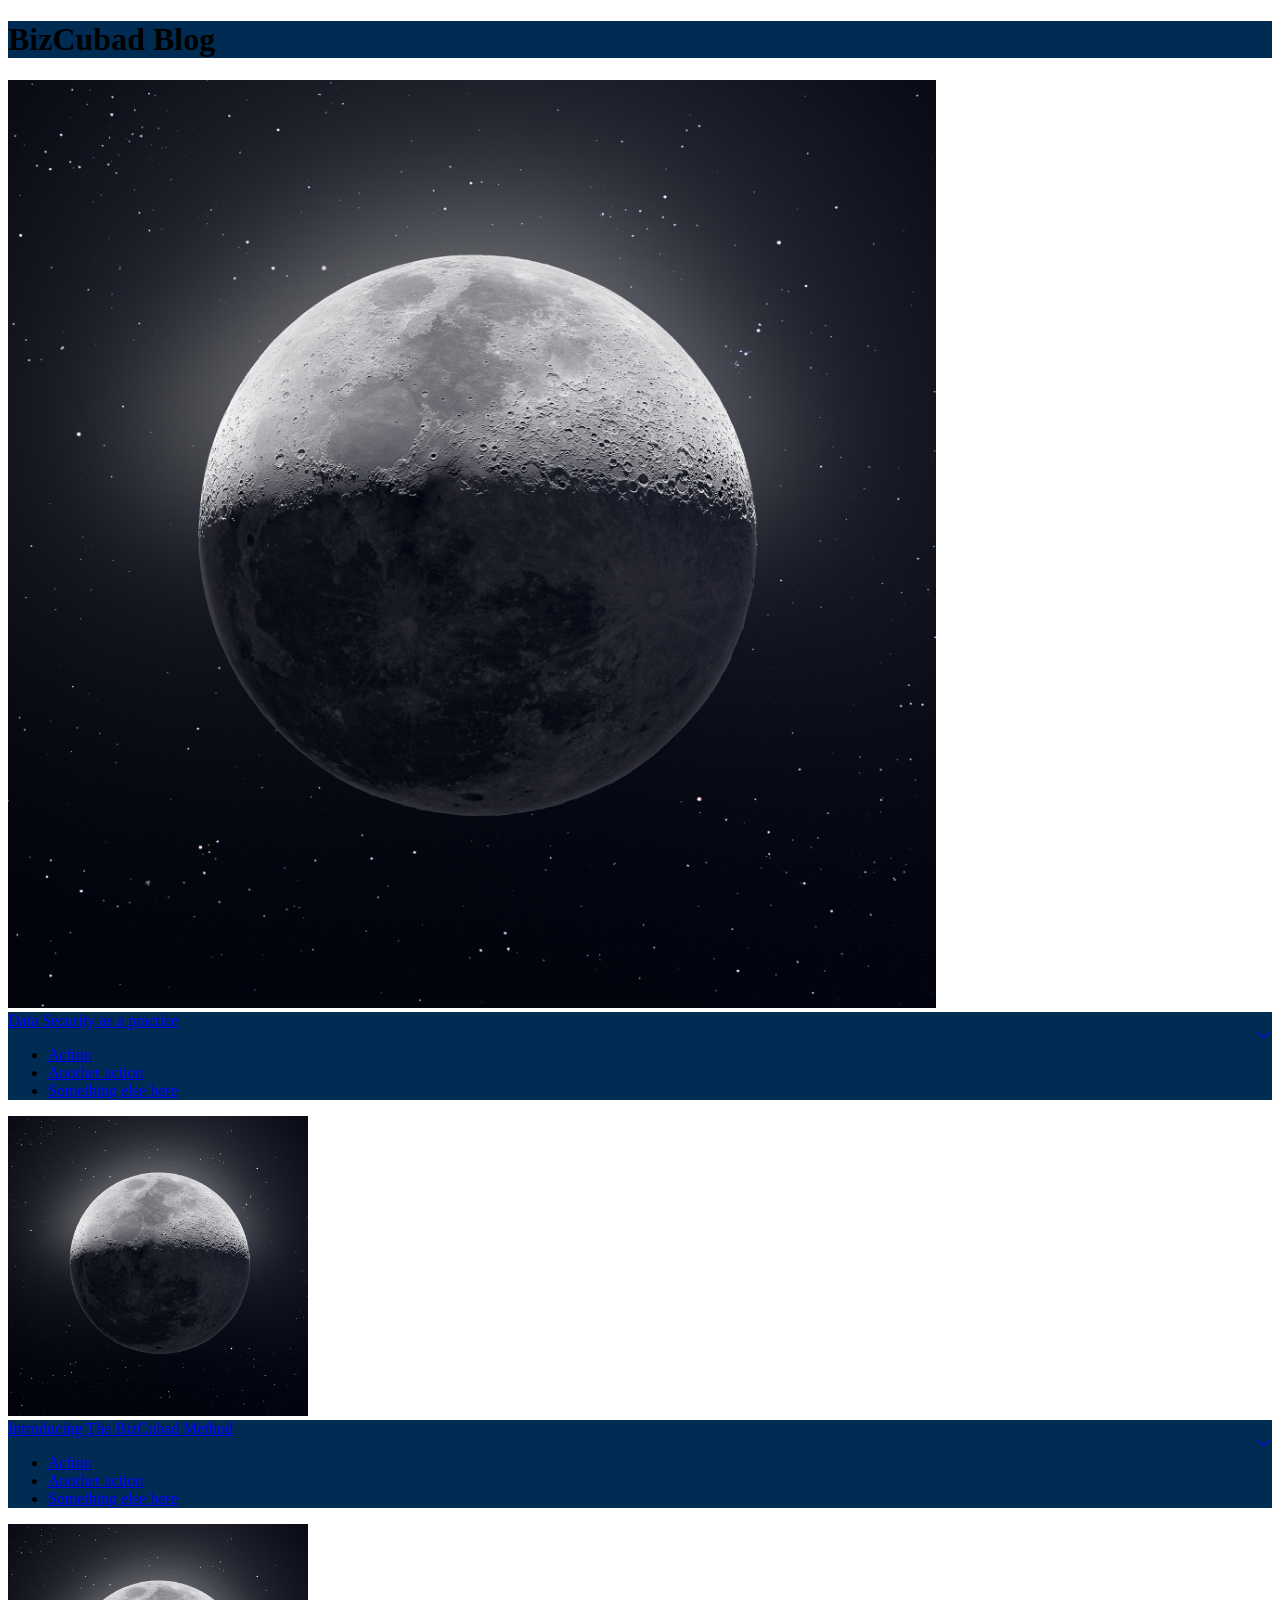
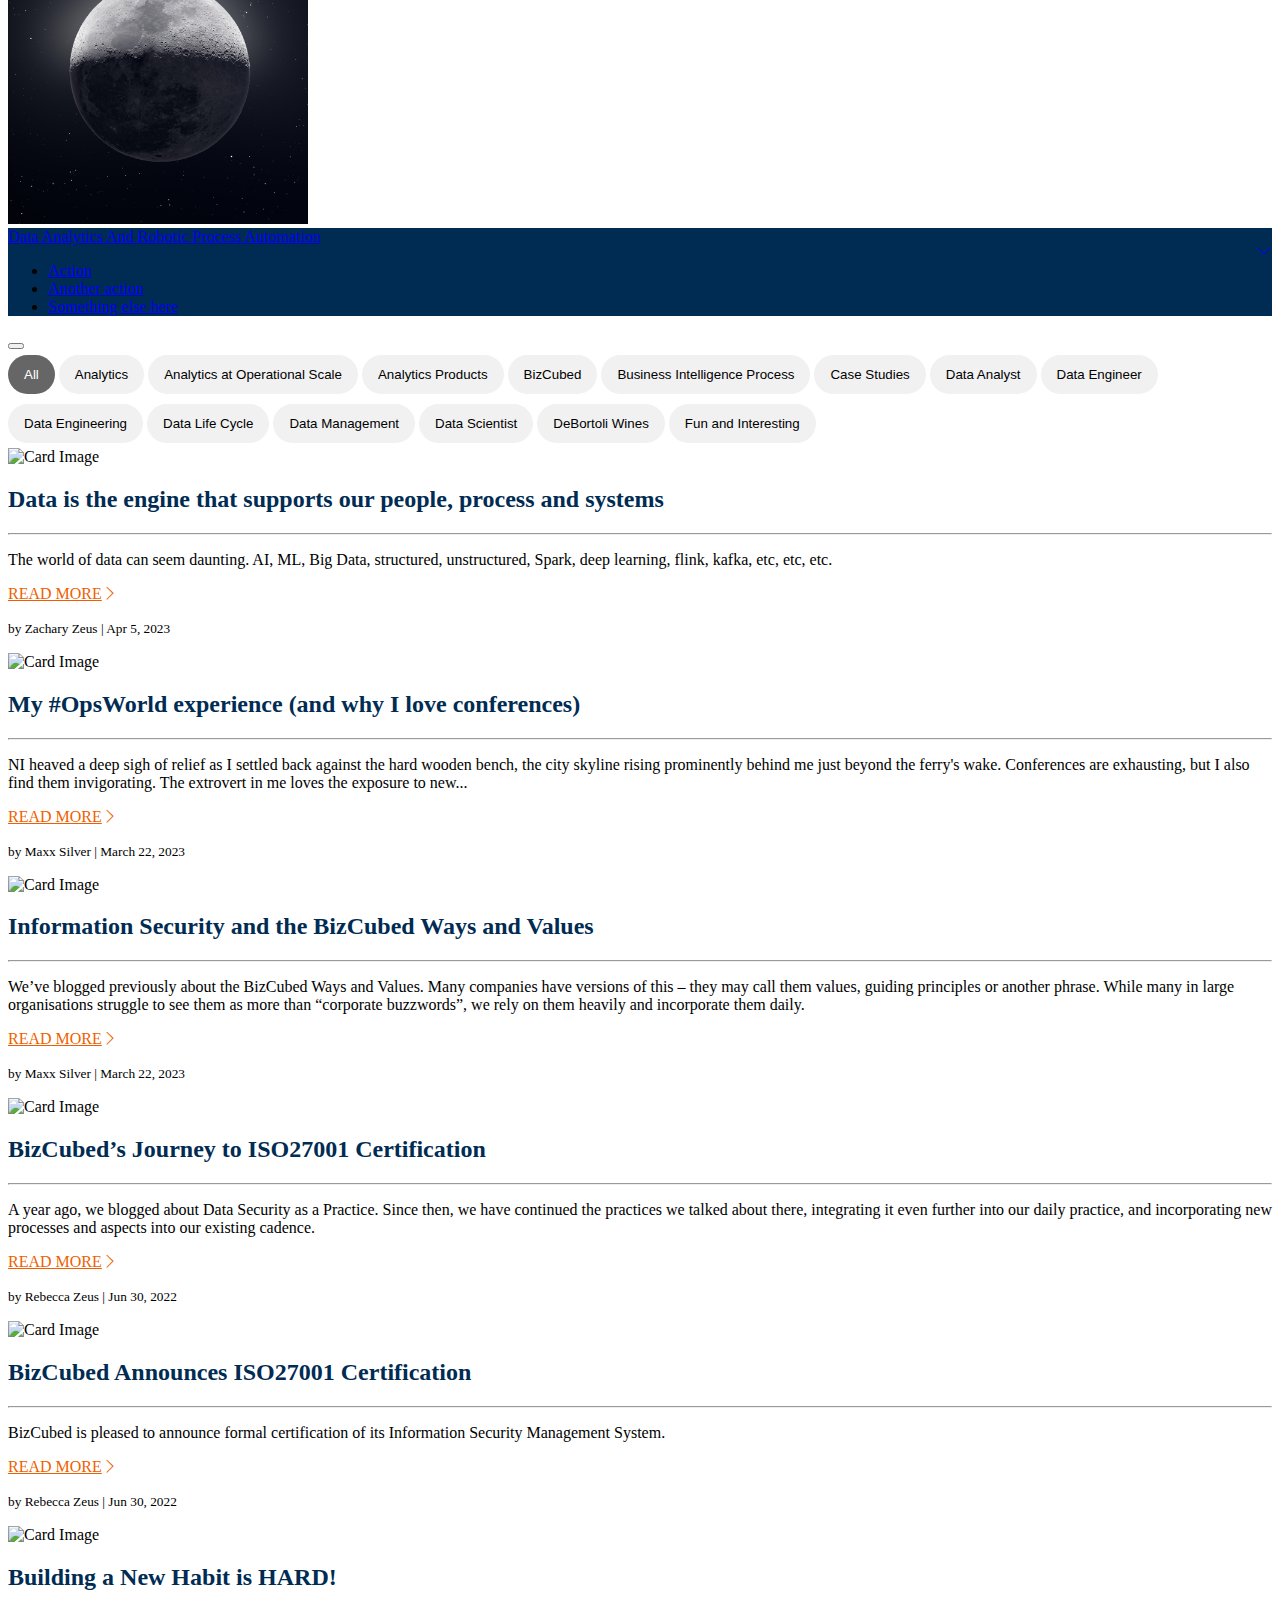
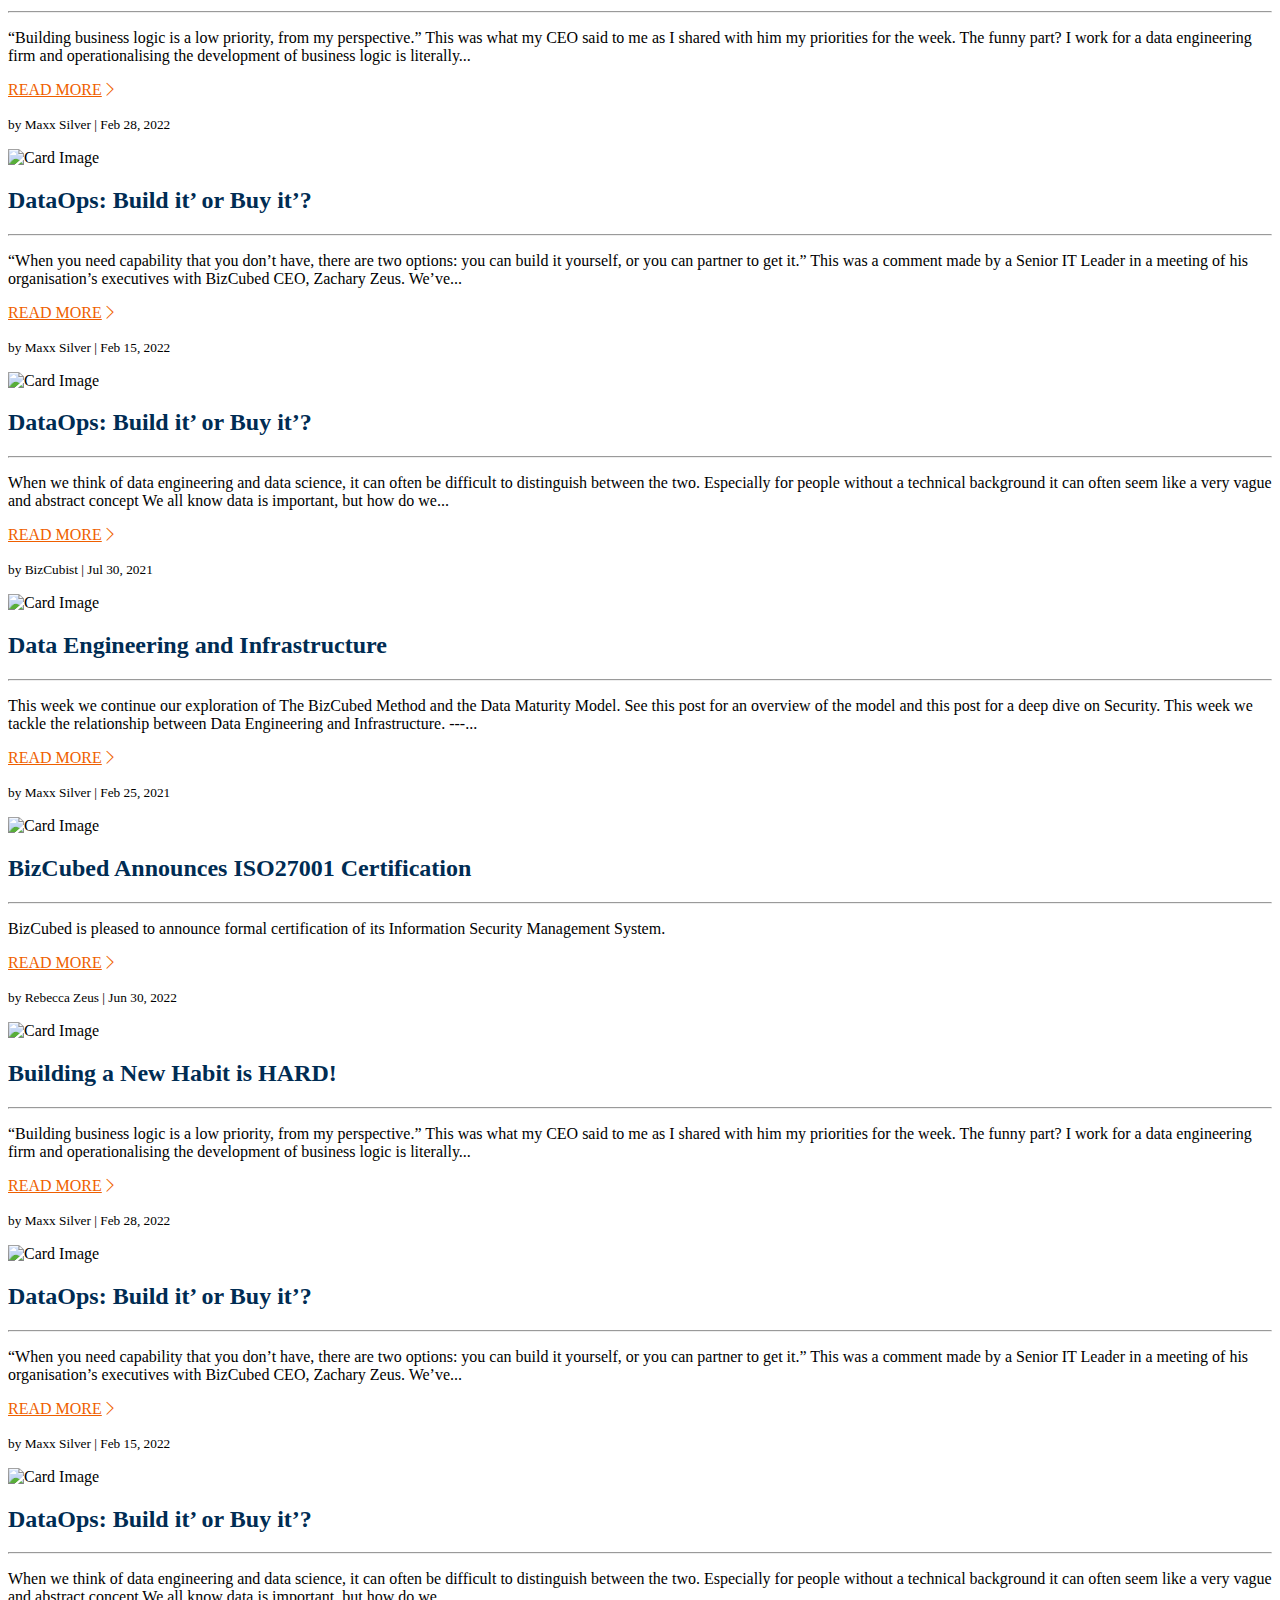
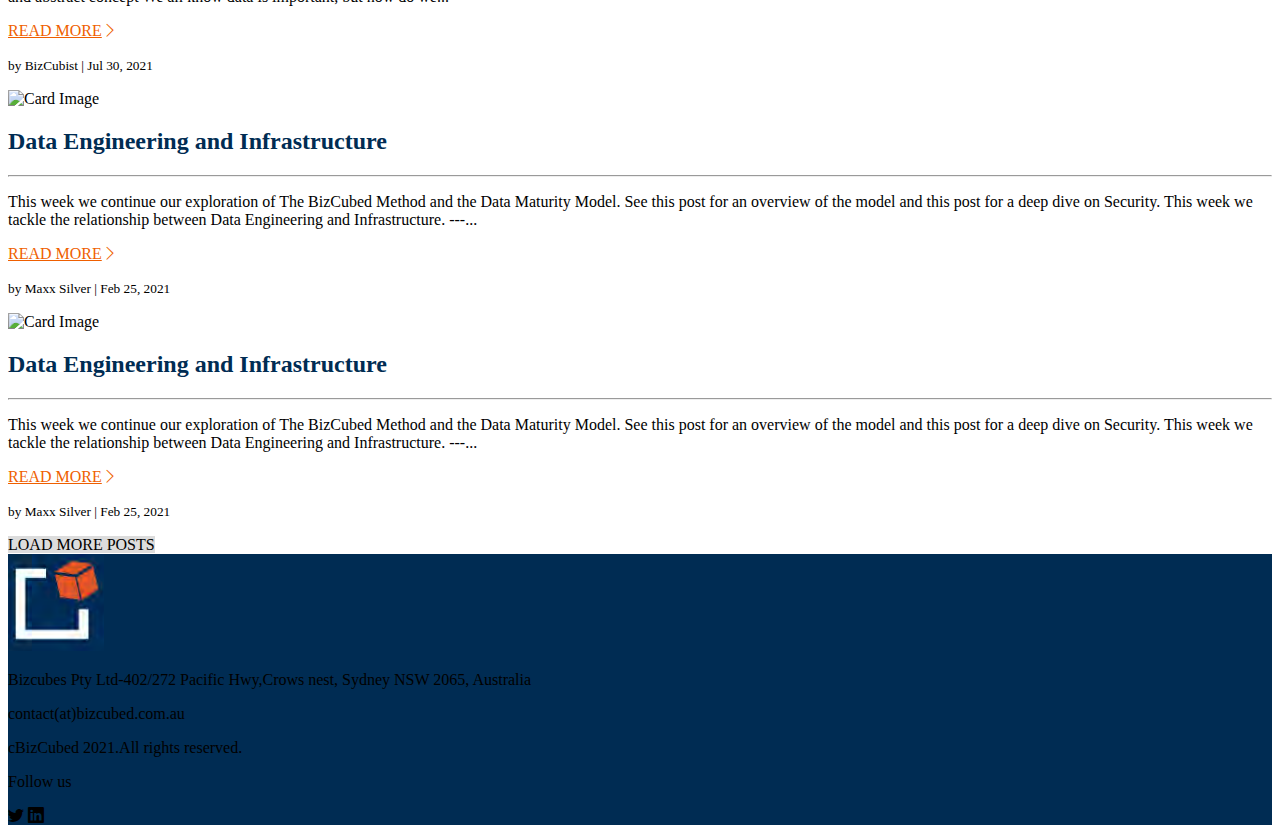
==== commit 7354a50e: "update load post" ====
--- a/index.html
+++ b/index.html
@@ -361,7 +361,7 @@
             </div>
           </div>
 
-          <div class="col-lg-4 mb-3 filterDiv DataScientist FunandInteresting">
+          <div class="col-lg-4 mb-3 filterDiv FunandInteresting">
             <div class="card border-0 pt-3">
               <img src="https://i.postimg.cc/TYyLPJWk/tritons-fountain-valletta-malta-700.jpg" class="" alt="Card Image">
               <div class="card-body p-4 d-flex flex-column">
--- a/css/style.css
+++ b/css/style.css
@@ -92,9 +92,9 @@
   display: none;
 }
 
-.box-container .box:nth-child(1),
-.box-container .box:nth-child(2),
-.box-container .box:nth-child(3){
+.box-container .box:nth-child(0),
+.box-container .box:nth-child(0),
+.box-container .box:nth-child(0){
   display: inline-block;
 }
 
